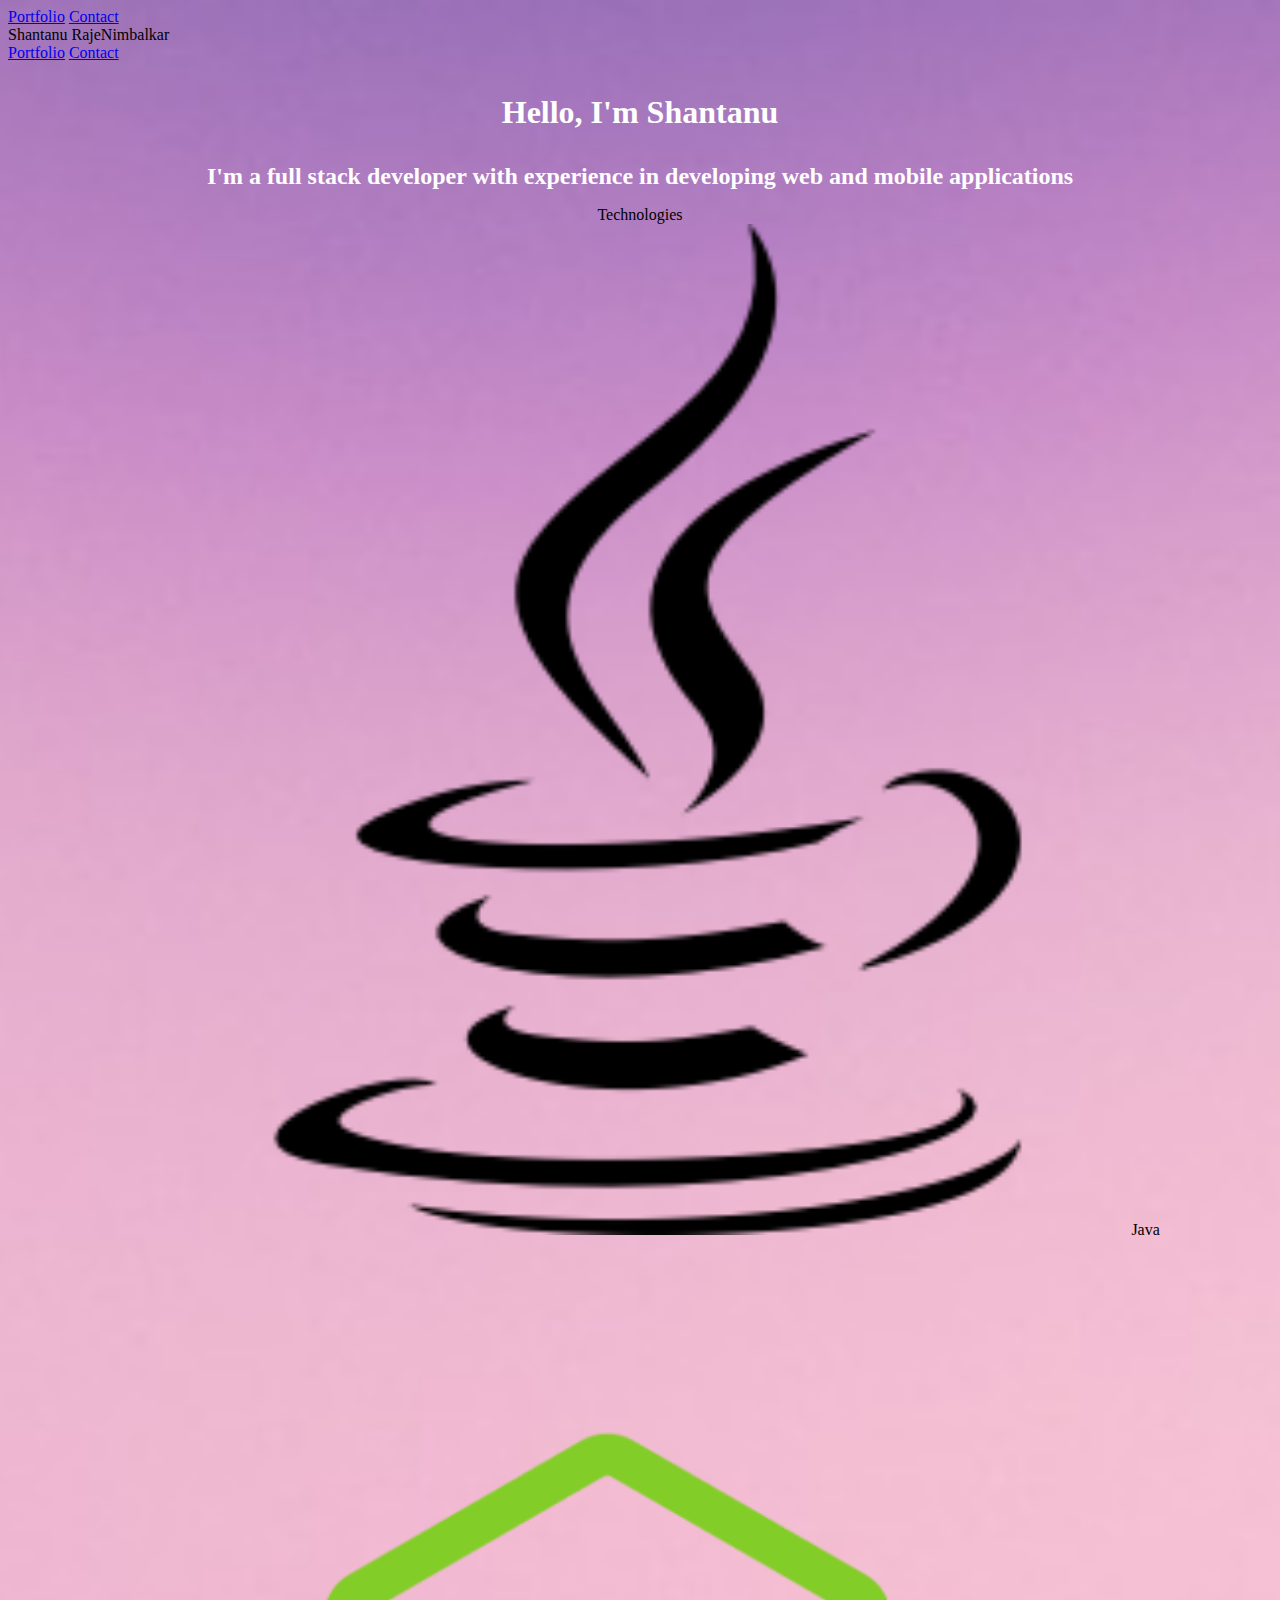
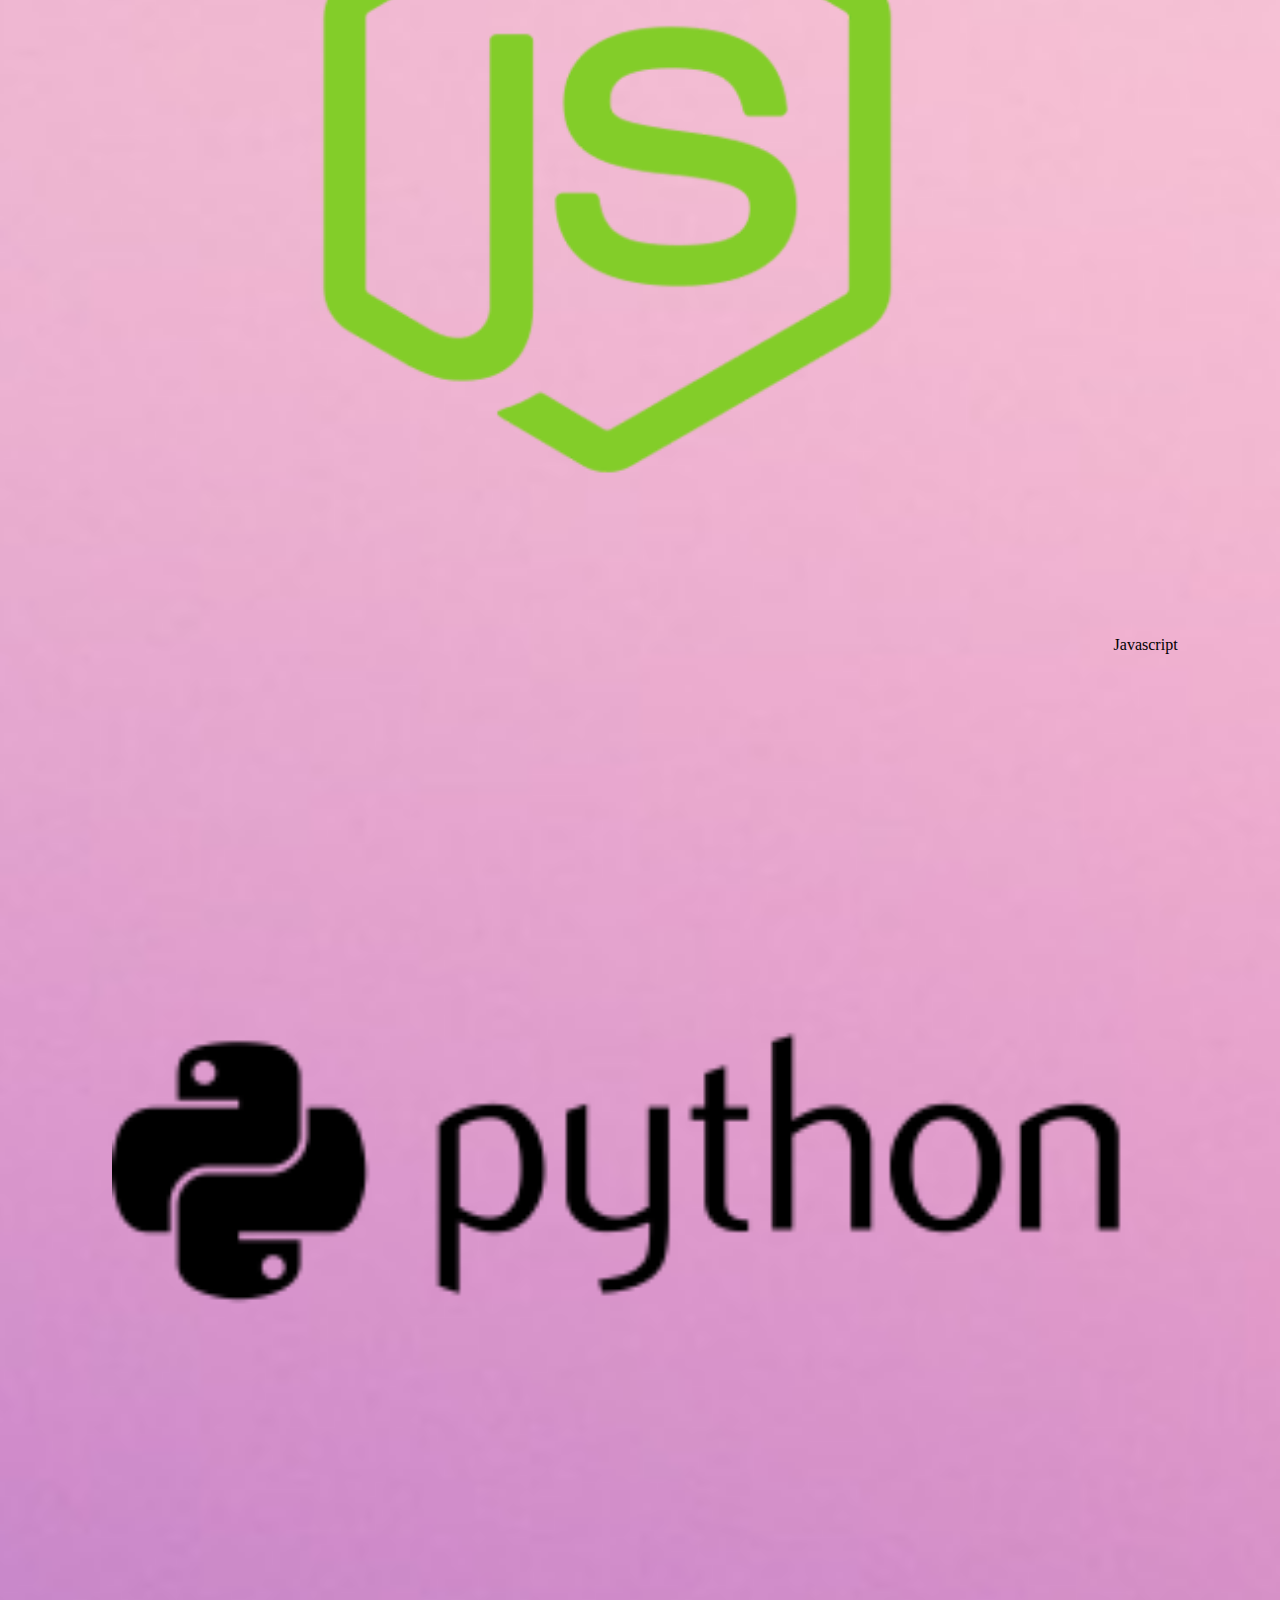
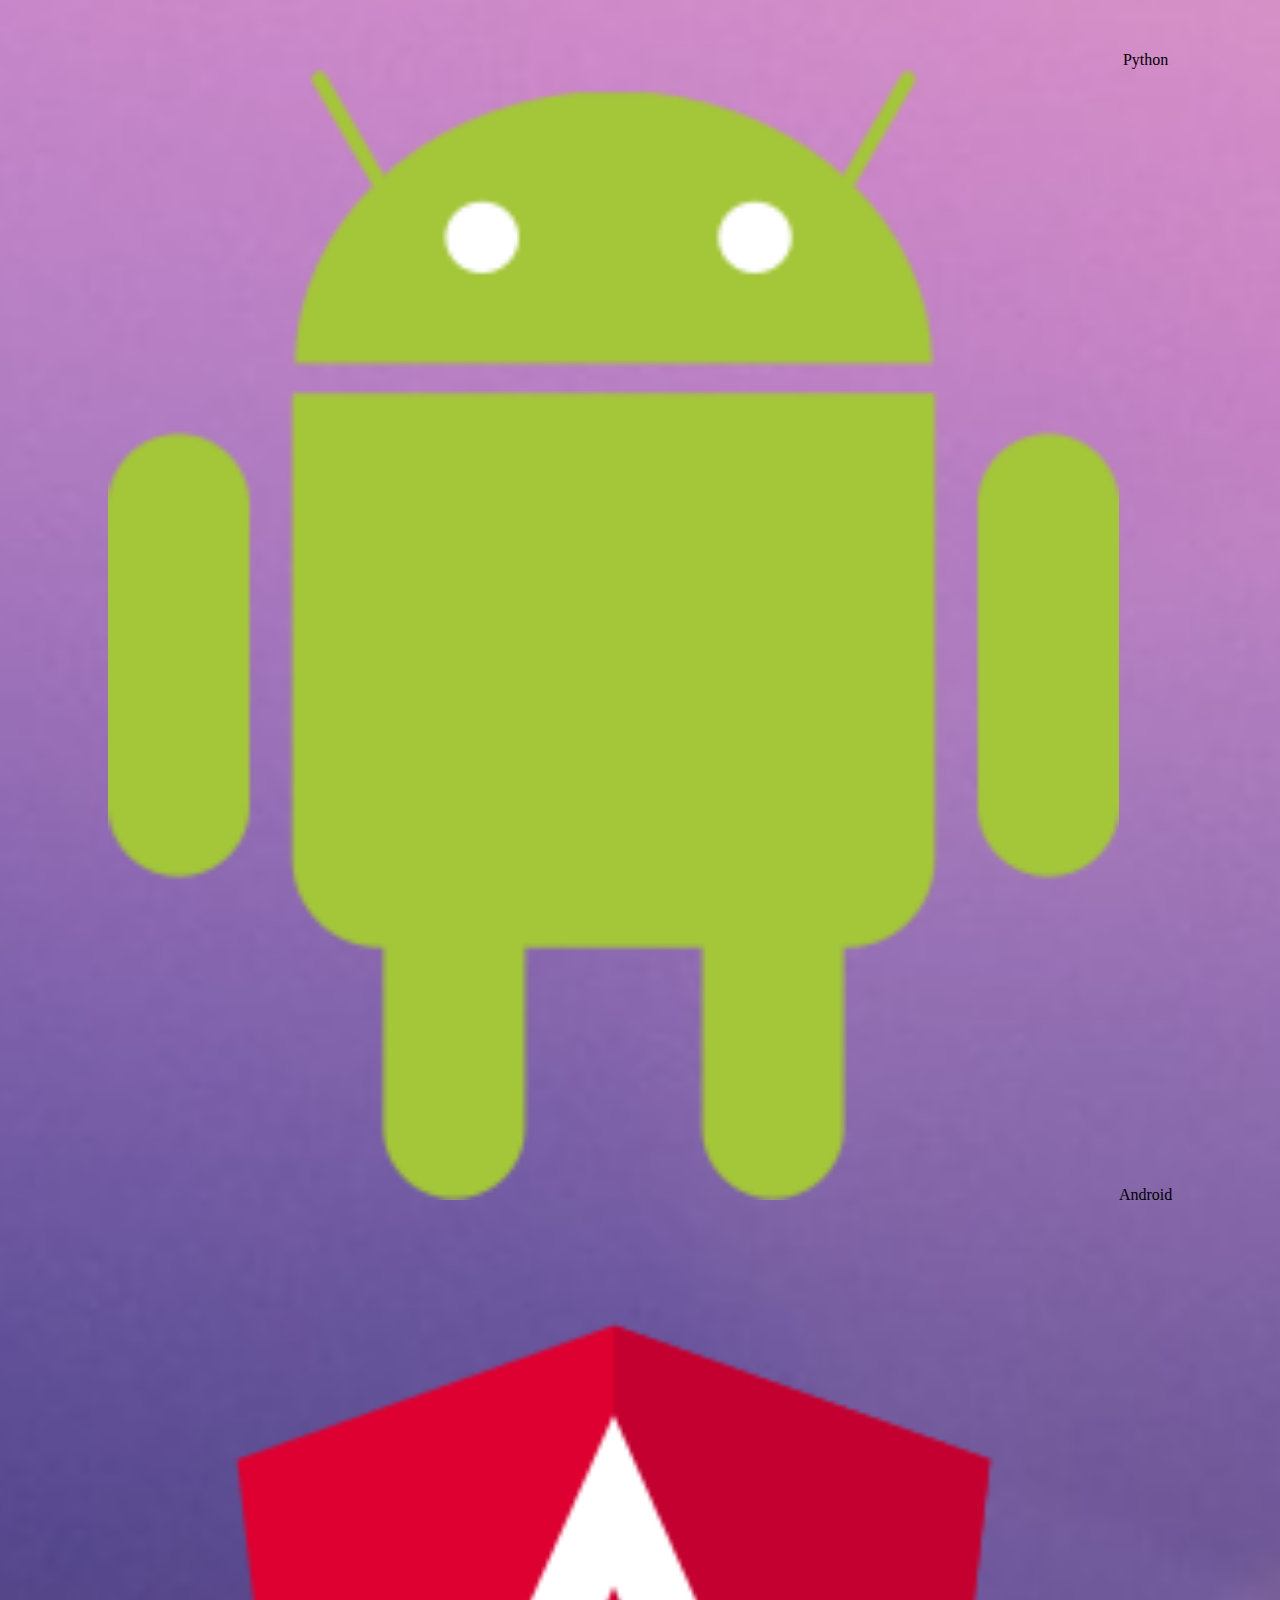
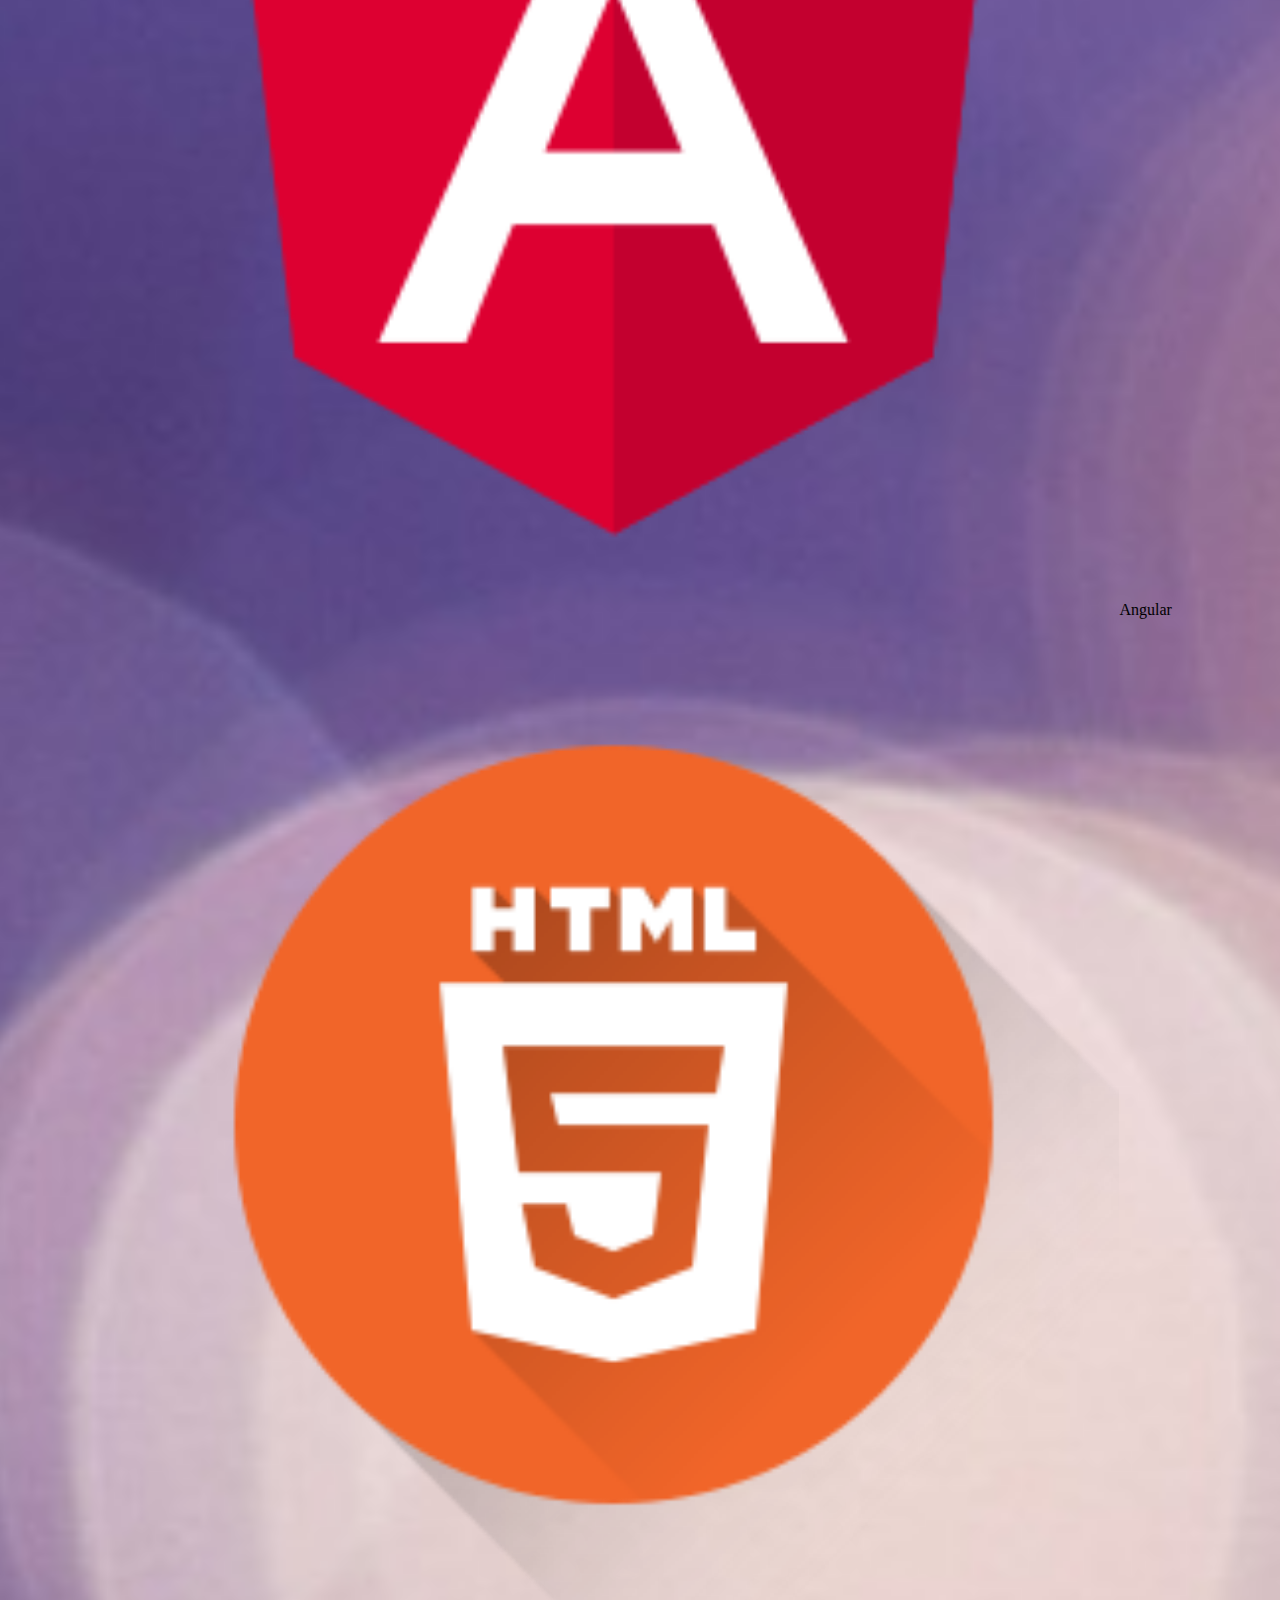
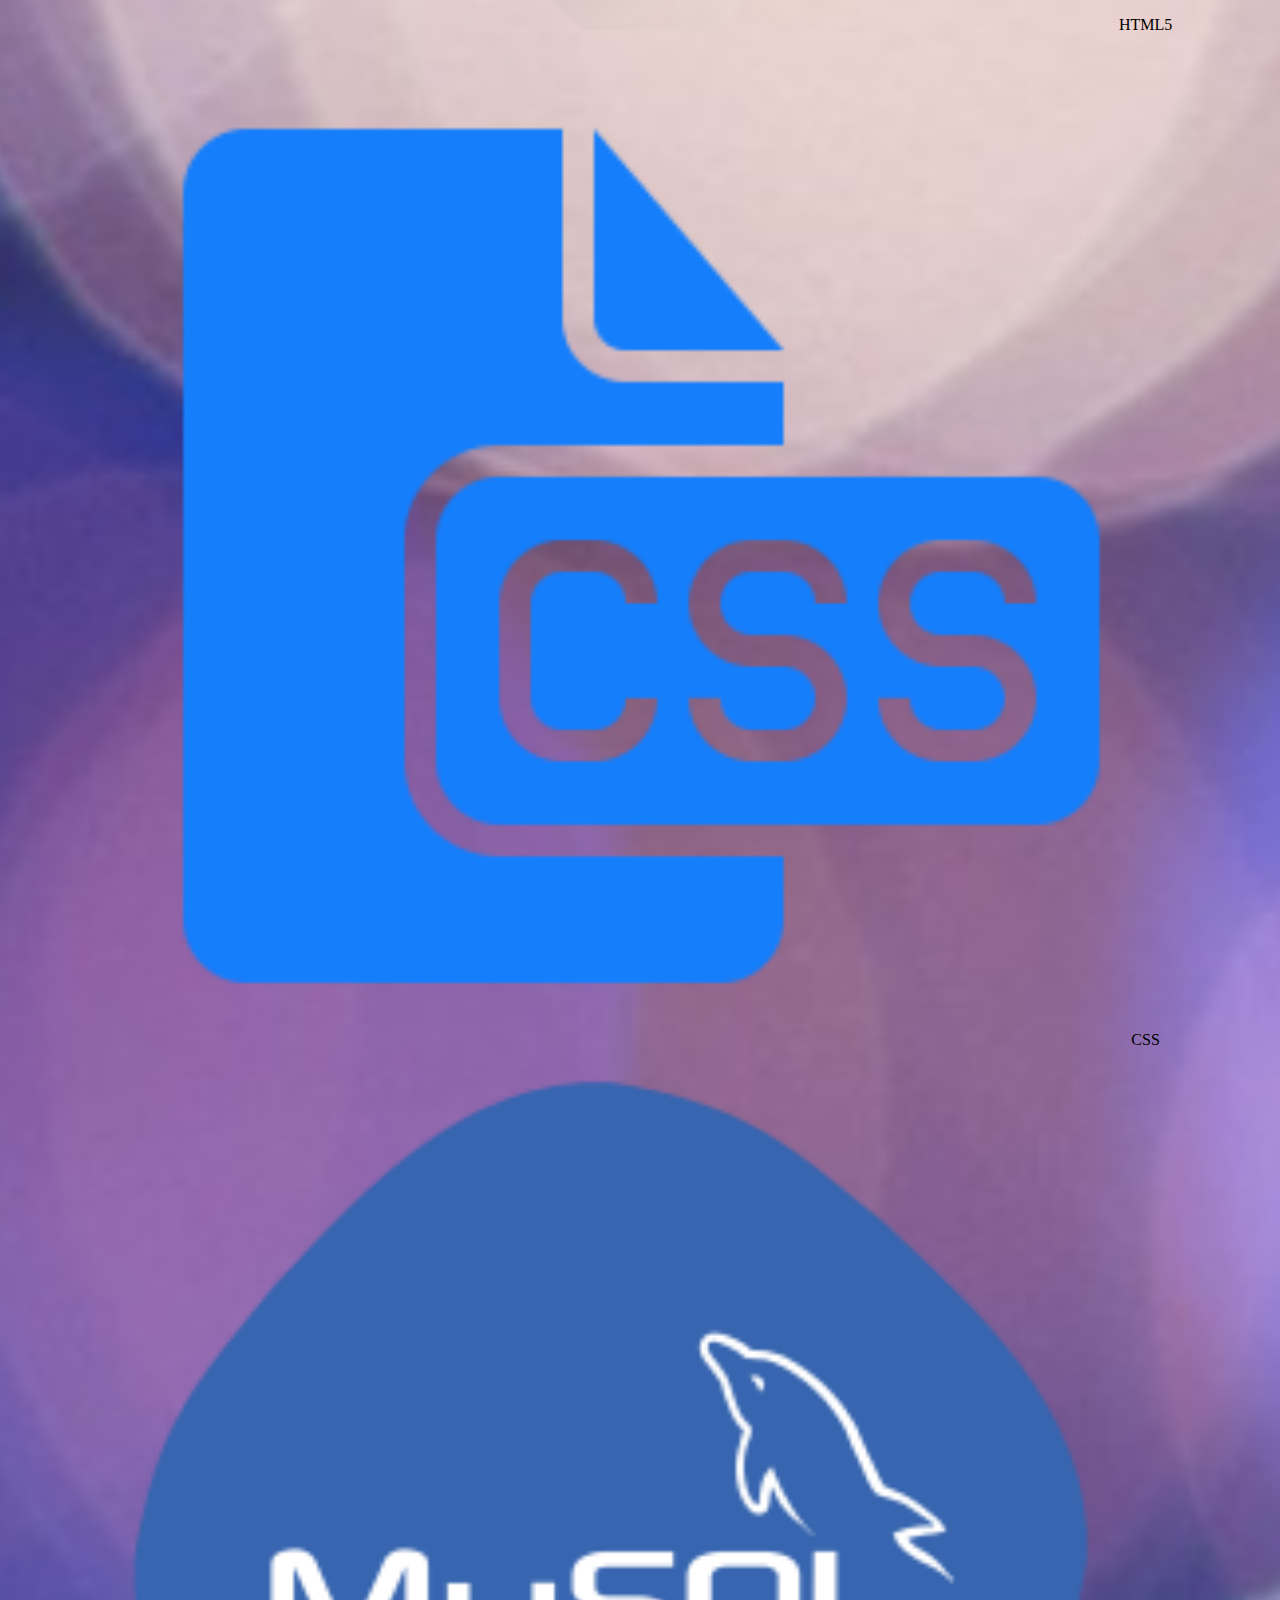
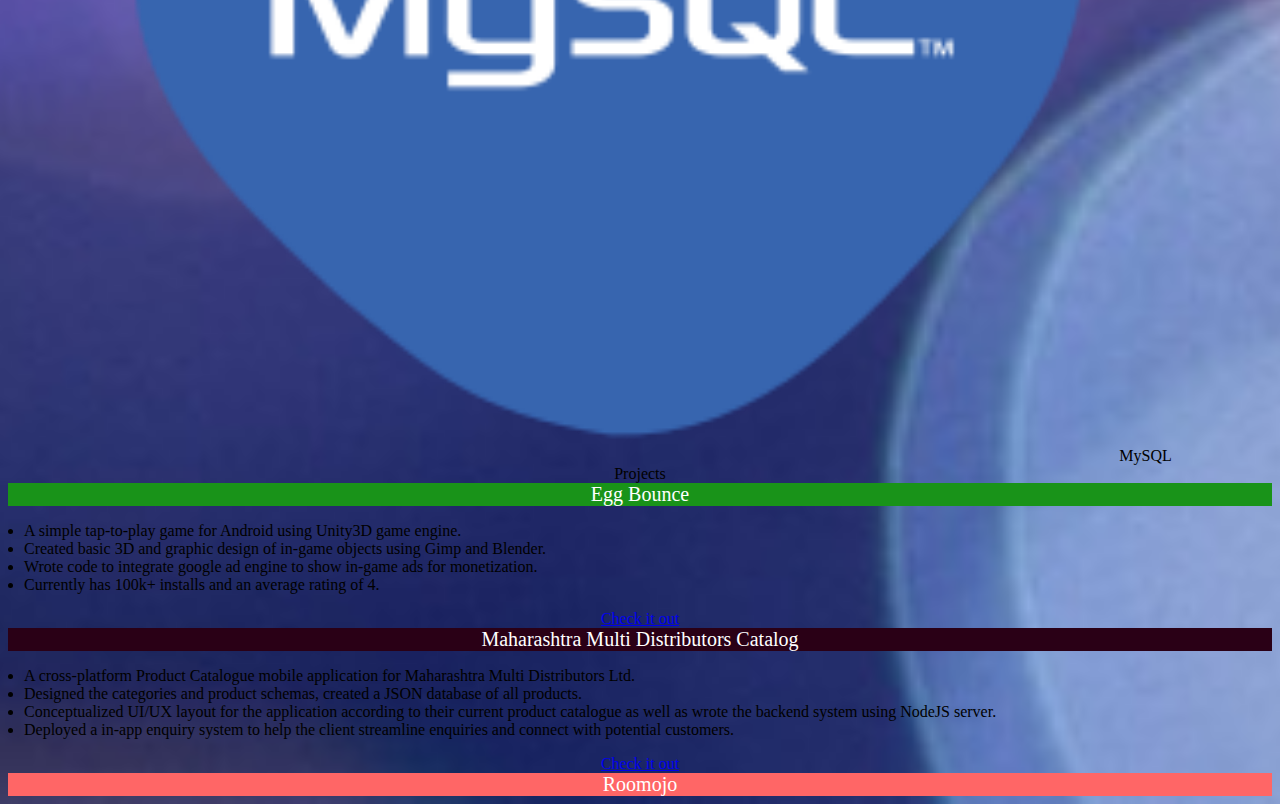
==== index.html @ 91d7d711 "some styling" ====
<!DOCTYPE html>
<html>
<link rel="stylesheet" href="https://fonts.googleapis.com/icon?family=Material+Icons">
<link rel="stylesheet" href="https://code.getmdl.io/1.3.0/material.indigo-pink.min.css">
<link rel="stylesheet" type="text/css" href="styles.css">
<script defer src="https://code.getmdl.io/1.3.0/material.min.js"></script>
<script src="main.js"></script>


<head>
    <title>Shantanu RajeNimbalkar</title>
</head>

<body>
    <div class="demo-layout-waterfall mdl-layout mdl-js-layout">
        <div class="mdl-layout mdl-js-layout mdl-layout--fixed-header">
            <header class="mdl-layout__header">
                <div class="mdl-layout__header-row">
                    <!-- Title -->
                    <!-- <span class="mdl-layout-title">Title</span> -->
                    <!-- Add spacer, to align navigation to the right -->
                    <div class="mdl-layout-spacer"></div>
                    <!-- Navigation. We hide it in small screens. -->
                    <nav class="mdl-navigation mdl-layout--large-screen-only">
                        <!-- <a class="mdl-navigation__link" href="#home">Home</a> -->
                        <a class="mdl-navigation__link" href="#portfolio">Portfolio</a>
                        <a class="mdl-navigation__link" href="#contact">Contact</a>
                    </nav>
                </div>
            </header>
            <div class="mdl-layout__drawer mdl-layout--small-screen-only">
                <span class="mdl-layout-title">Shantanu RajeNimbalkar</span>
                <nav class="mdl-navigation">
                    <!-- <a class="mdl-navigation__link" href="#home">Home</a> -->
                    <a class="mdl-navigation__link" href="#portfolio">Portfolio</a>
                    <a class="mdl-navigation__link" href="#contact">Contact</a>
                </nav>
            </div>


            <main class="mdl-layout__content" id="home">
                <div class="page-content">
                    <div id="home">
                        <h3>Hello, I'm Shantanu</h3>
                        <h1>I'm a full stack developer with experience in developing web and mobile applications</h1>
                    </div>

                    <div id="about">
                        <span class="mdl-layout-title">Technologies</span>
                        <div class="mdl-grid" id="language-images">
                            <div class="mdl-cell mdl-cell--1-col">
                                <img class="technologies" src="images/technology-icons/if_1416364765_java_coffee_x_cup_application_369797.png">Java</div>
                            <div class="mdl-cell mdl-cell--1-col">
                                <img class="technologies" src="images/technology-icons/if_nodejs-512_339733.png">Javascript</div>
                            <div class="mdl-cell mdl-cell--1-col">
                                <img class="technologies" src="images/technology-icons/if_Python_logo_282809.png">Python</div>


                        </div>

                        <div class="mdl-grid" id="technology-images">
                            <div class="mdl-cell mdl-cell--1-col">
                                <img class="technologies" src="images/technology-icons/if_android_1010034.png">Android</div>
                            <div class="mdl-cell mdl-cell--1-col">
                                <img class="technologies" src="images/technology-icons/if_angular_1145600.png">Angular</div>
                            <div class="mdl-cell mdl-cell--1-col">
                                <img class="technologies" src="images/technology-icons/if_html5_313112.png">HTML5</div>
                            <div class="mdl-cell mdl-cell--1-col">
                                <img class="technologies" src="images/technology-icons/if_icon-77-document-file-css_315874.png">CSS</div>
                            <div class="mdl-cell mdl-cell--1-col">
                                <img class="technologies" src="images/technology-icons/if_mysql_1322469.png">MySQL</div>
                        </div>
                    </div>


                </div>

                <div id="portfolio">
                    <span class="mdl-layout-title">Projects</span>
                    <div class="mdl-grid" id="project-cards">
                        <div class="mdl-cell mdl-card mdl-shadow--4dp mdl-cell--4-col">
                            <div class="mdl-card__title" id="eggbounce-card-title">
                                 Egg Bounce   
                            </div>
          
                            <!-- <div class="mdl-card__media">
                                <img src="images/projects/eggbounce-card-image.PNG" class="project-card-images">
                            </div> -->
          
                            <div class="mdl-card__supporting-text" id="project-supporting-text">
                                <ul>
                                    <li>A simple tap-to-play game for Android using Unity3D game engine.</li>
                                    <li>Created basic 3D and graphic design of in-game objects using Gimp and Blender.</li>
                                    <li>Wrote code to integrate google ad engine to show in-game ads for monetization.</li>
                                    <li>Currently has 100k+ installs and an average rating of 4.</li>
                                </ul>
                            </div>
          
                            <!-- Action Elements using class "mdl-card__actions"-->
                            <div class="mdl-card__actions mdl-card--border">
                                <!-- Border added using class "mdl-card--border"-->
          
                                <a class="mdl-button mdl-button--colored mdl-js-button mdl-js-ripple-effect" href="https://play.google.com/store/apps/details?id=com.DesignNXT.EggBounce"
                                    target="_blank">
                                    <!-- Button with ripple Effect-->
                                    Check it out
                                </a>
          
                            </div>
                        </div>
                        <div class="mdl-cell mdl-card mdl-shadow--4dp  mdl-cell--4-col">
                            <div class="mdl-card__title" id="mmdl-card-title">
                                Maharashtra Multi Distributors Catalog
                            </div>
          
                            <!-- <div class="mdl-card__media">
                                <img src="images/projects/mmdl-card-image.PNG" class="project-card-images">
                            </div> -->
          
                            <div class="mdl-card__supporting-text" id="project-supporting-text">
                                <ul>
                                    <li>A cross-platform Product Catalogue mobile application for Maharashtra Multi Distributors
                                        Ltd.</li>
                                    <li>Designed the categories and product schemas, created a JSON database of all products.</li>
                                    <li>Conceptualized UI/UX layout for the application according to their current product catalogue
                                        as well as wrote the backend system using NodeJS server.</li>
                                    <li>Deployed a in-app enquiry system to help the client streamline enquiries and connect
                                        with potential customers.</li>
                                </ul>
                            </div>
          
                            <!-- Action Elements using class "mdl-card__actions"-->
                            <div class="mdl-card__actions mdl-card--border">
                                <!-- Border added using class "mdl-card--border"-->
          
                                <a class="mdl-button mdl-button--colored mdl-js-button mdl-js-ripple-effect" href="https://play.google.com/store/apps/details?id=com.DesignNXT.mmdlcat"
                                    target="_blank">
                                    <!-- Button with ripple Effect-->
                                    Check it out
                                </a>
          
                            </div>
                        </div>
                        <div class="mdl-cell mdl-card mdl-cell--4-col">
                            <div class="mdl-card__title" id="roomojo-card-title">
                                Roomojo
                            </div>
          
                            <div class="mdl-card__media">
          
                            </div>
          
                            <div class="mdl-card__supporting-text">
          
                            </div>
          
                            <div class="mdl-card__actions">
          
                            </div>
                        </div>
                    </div>
                </div>

            </main>

        </div>

</body>

</html>
---- styles.css ----
.demo-layout-waterfall .mdl-layout__header-row .mdl-navigation__link:last-of-type  {
  padding-right: 0;
}

#home, #about, #portfolio{
  text-align: center;
  /* padding: 2em; */
}

.technologies{
  width: 80%;
  height: 80%;
}
#technology-images, #language-images{
  justify-content: center;
}
.project-card-images{
  width: 100%;
  height: 100%;
}
#project-supporting-text{
  text-align: justify;
}
ul{
  padding-left: 1em;
}
body {
  background-image: url("images/blur-3224650_1920.jpg");
  height: 100%;
  background-position: center;
  background-repeat: no-repeat;
  background-size: cover;
}
h1, h3{
  color: white;
  font-size: 2em;
}
h1{
  color: white;
  font-size: 1.5em;
}
.mdl-card__title{
  /* background-color: #3f51b5; */
  font-size: 20px;
  color: white;
}
#eggbounce-card-title{
  background-color: rgb(25, 147, 25);
}
#mmdl-card-title{
  background-color: rgb(42, 0, 22);
}
#roomojo-card-title{
  background-color: #f66;
}
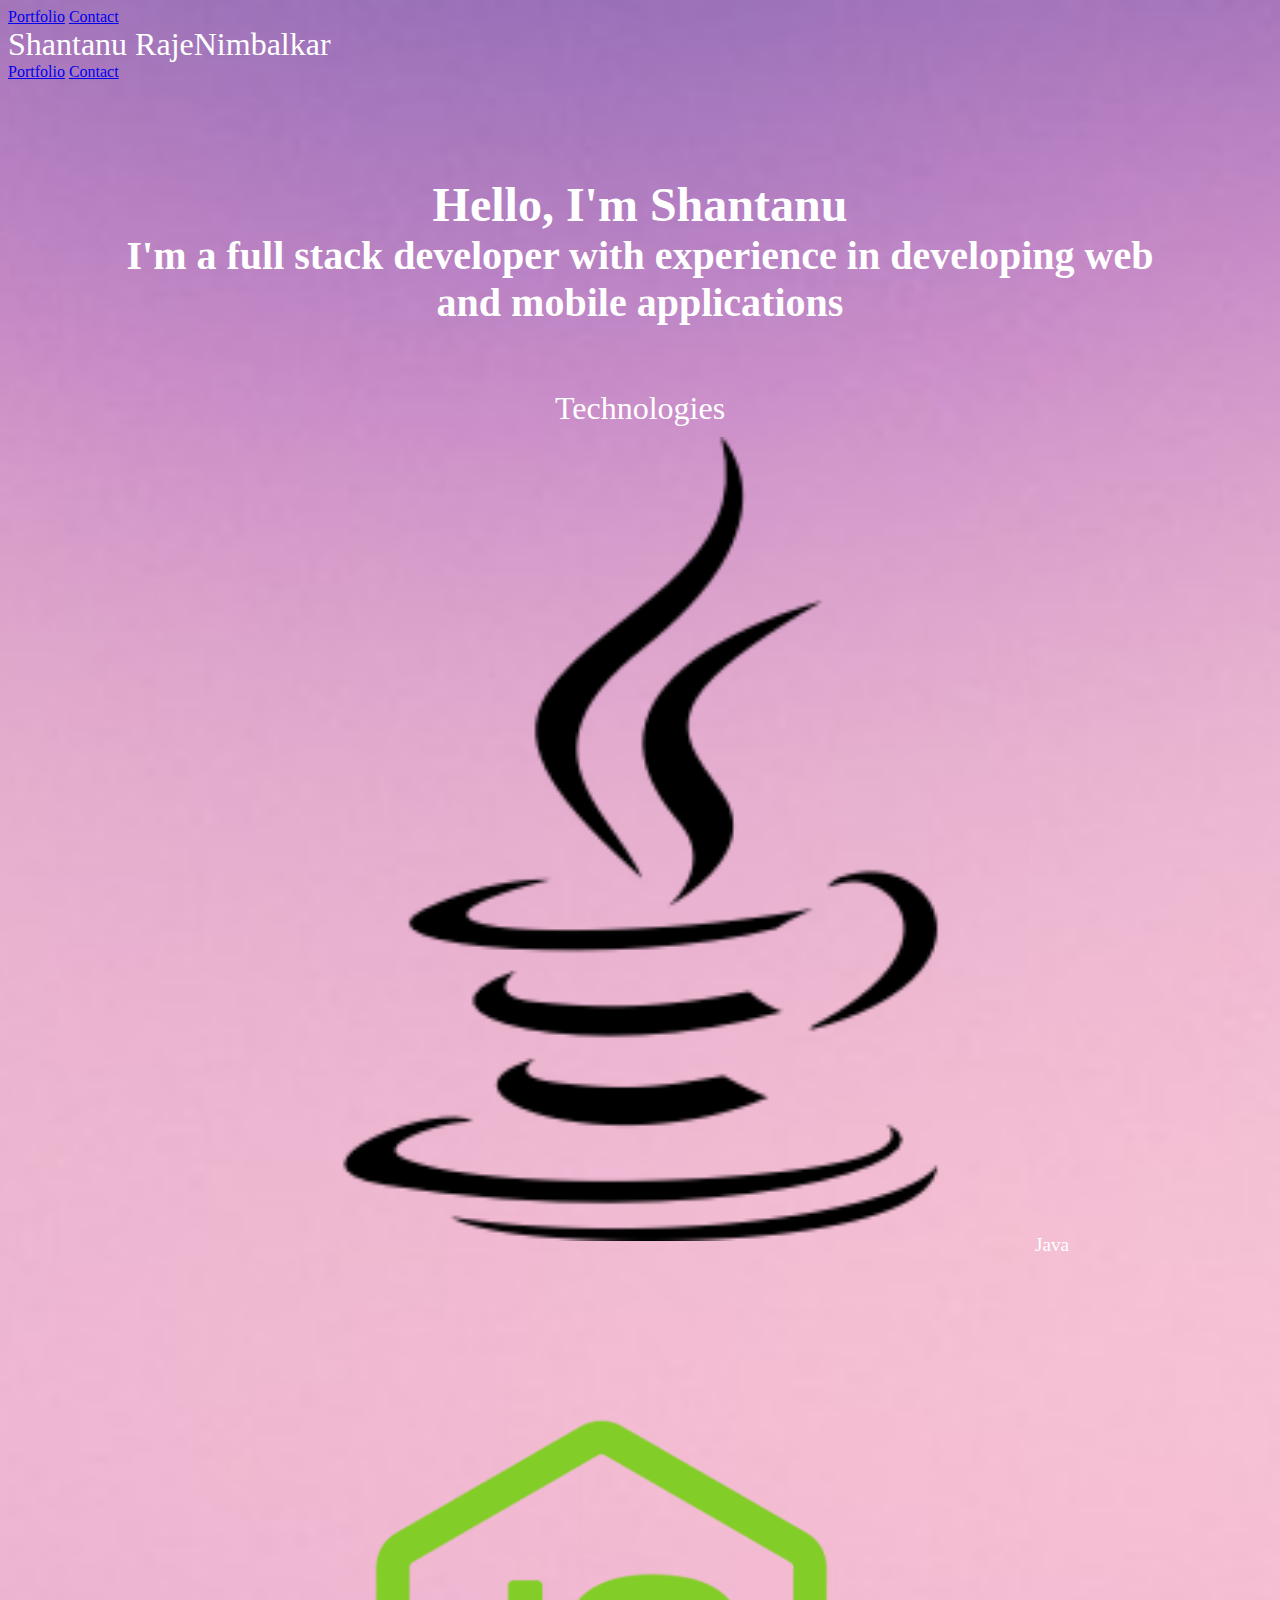
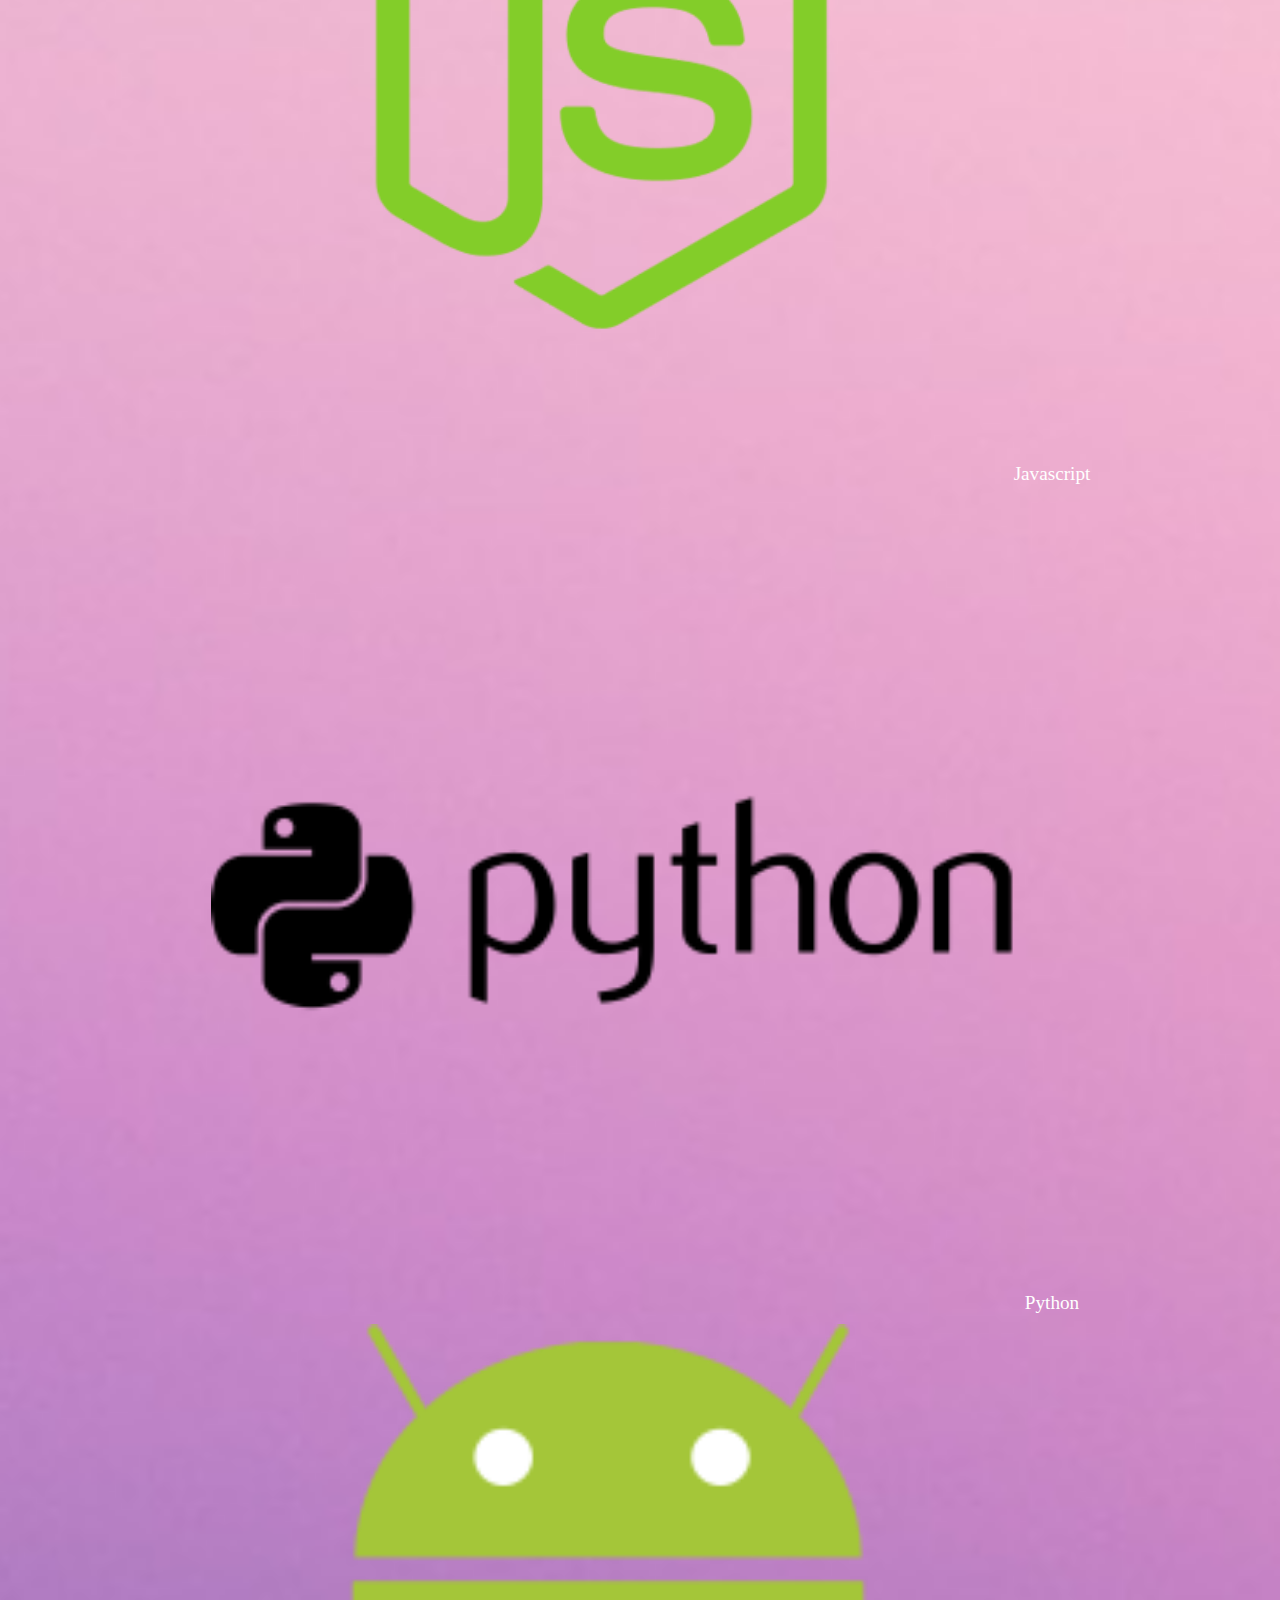
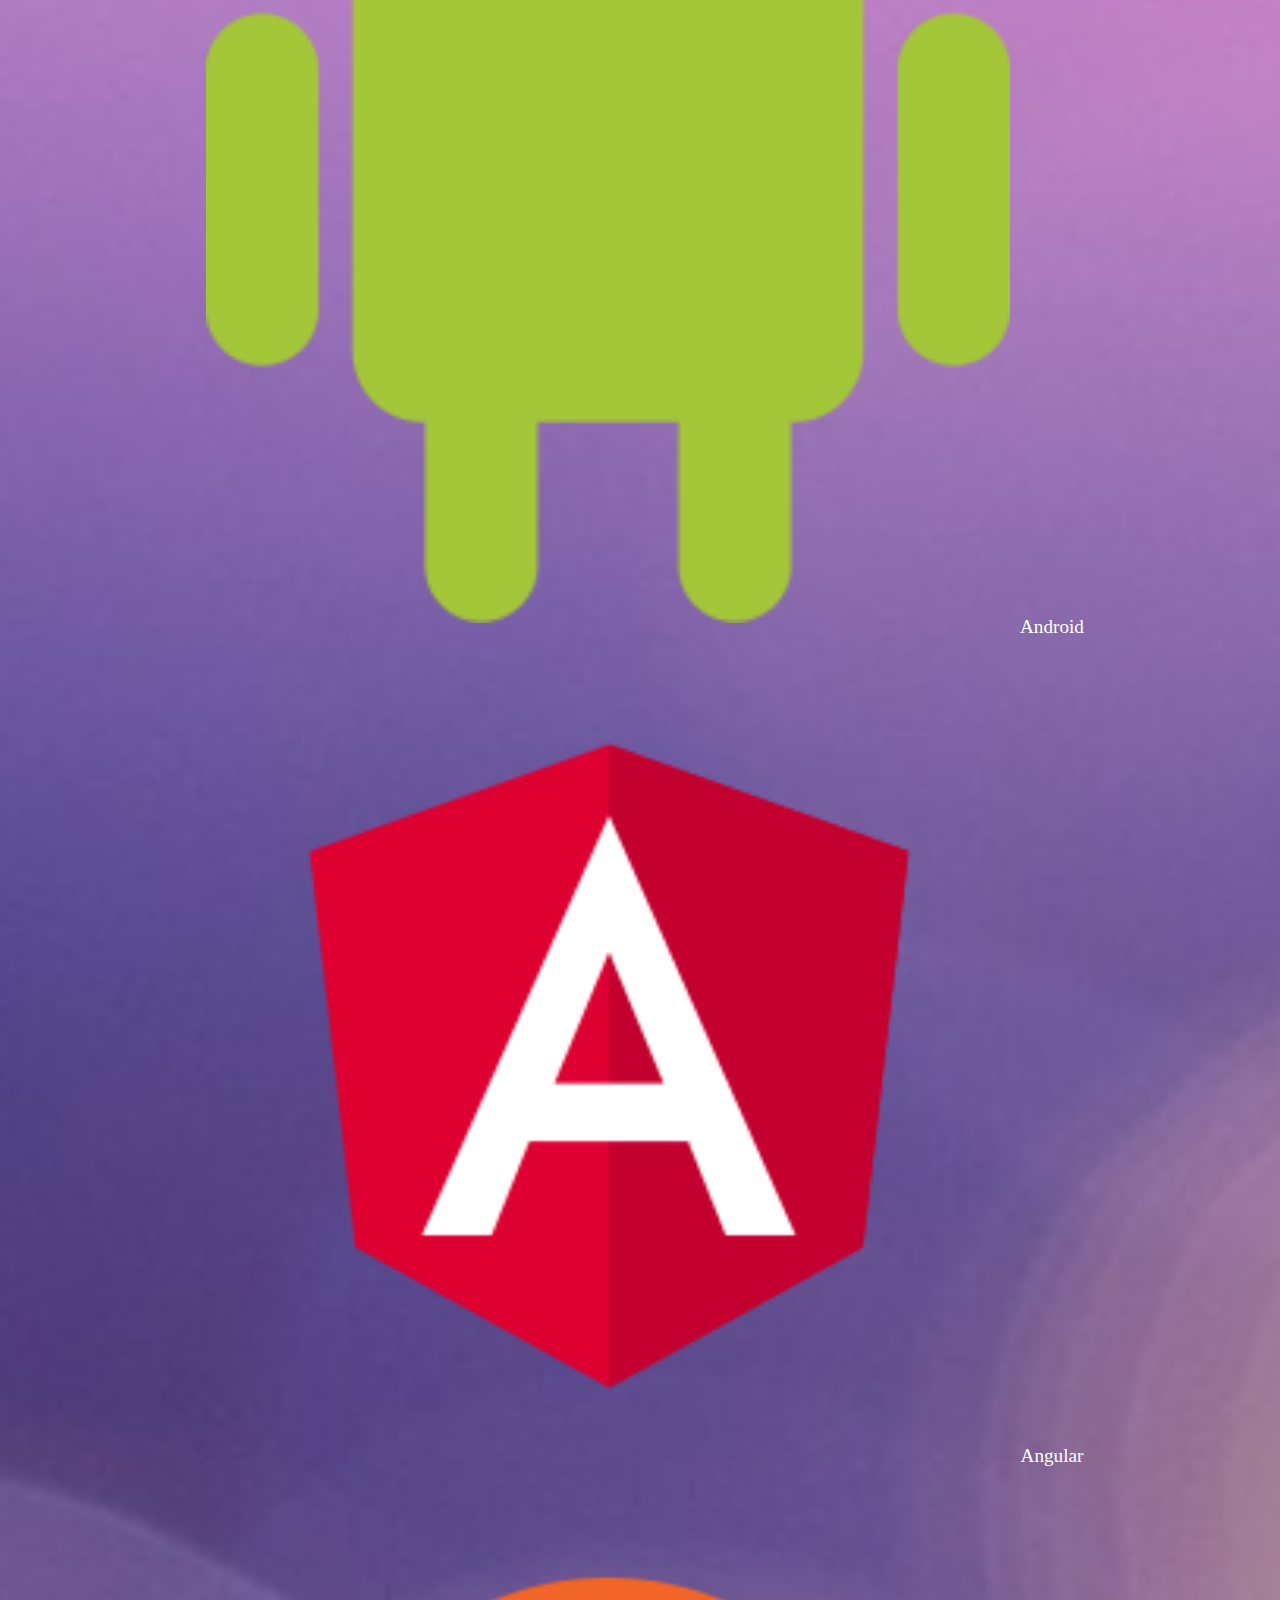
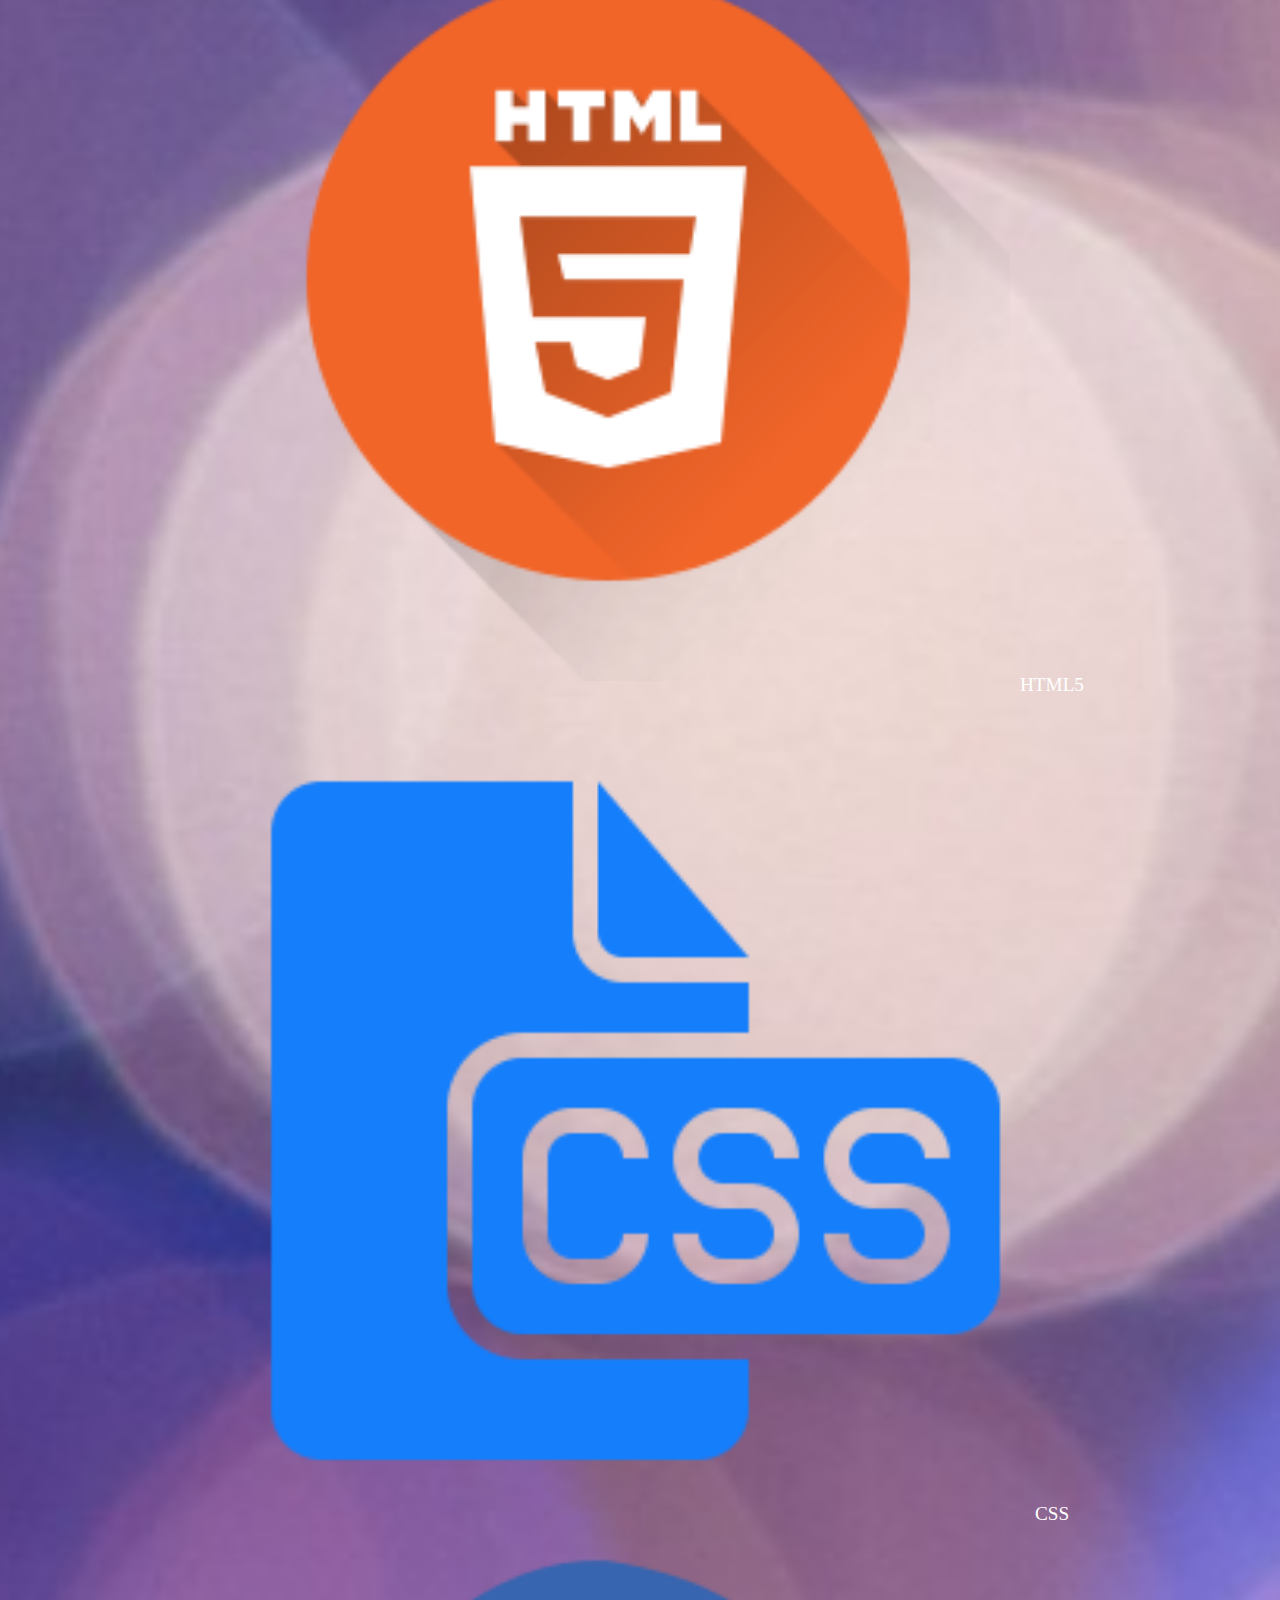
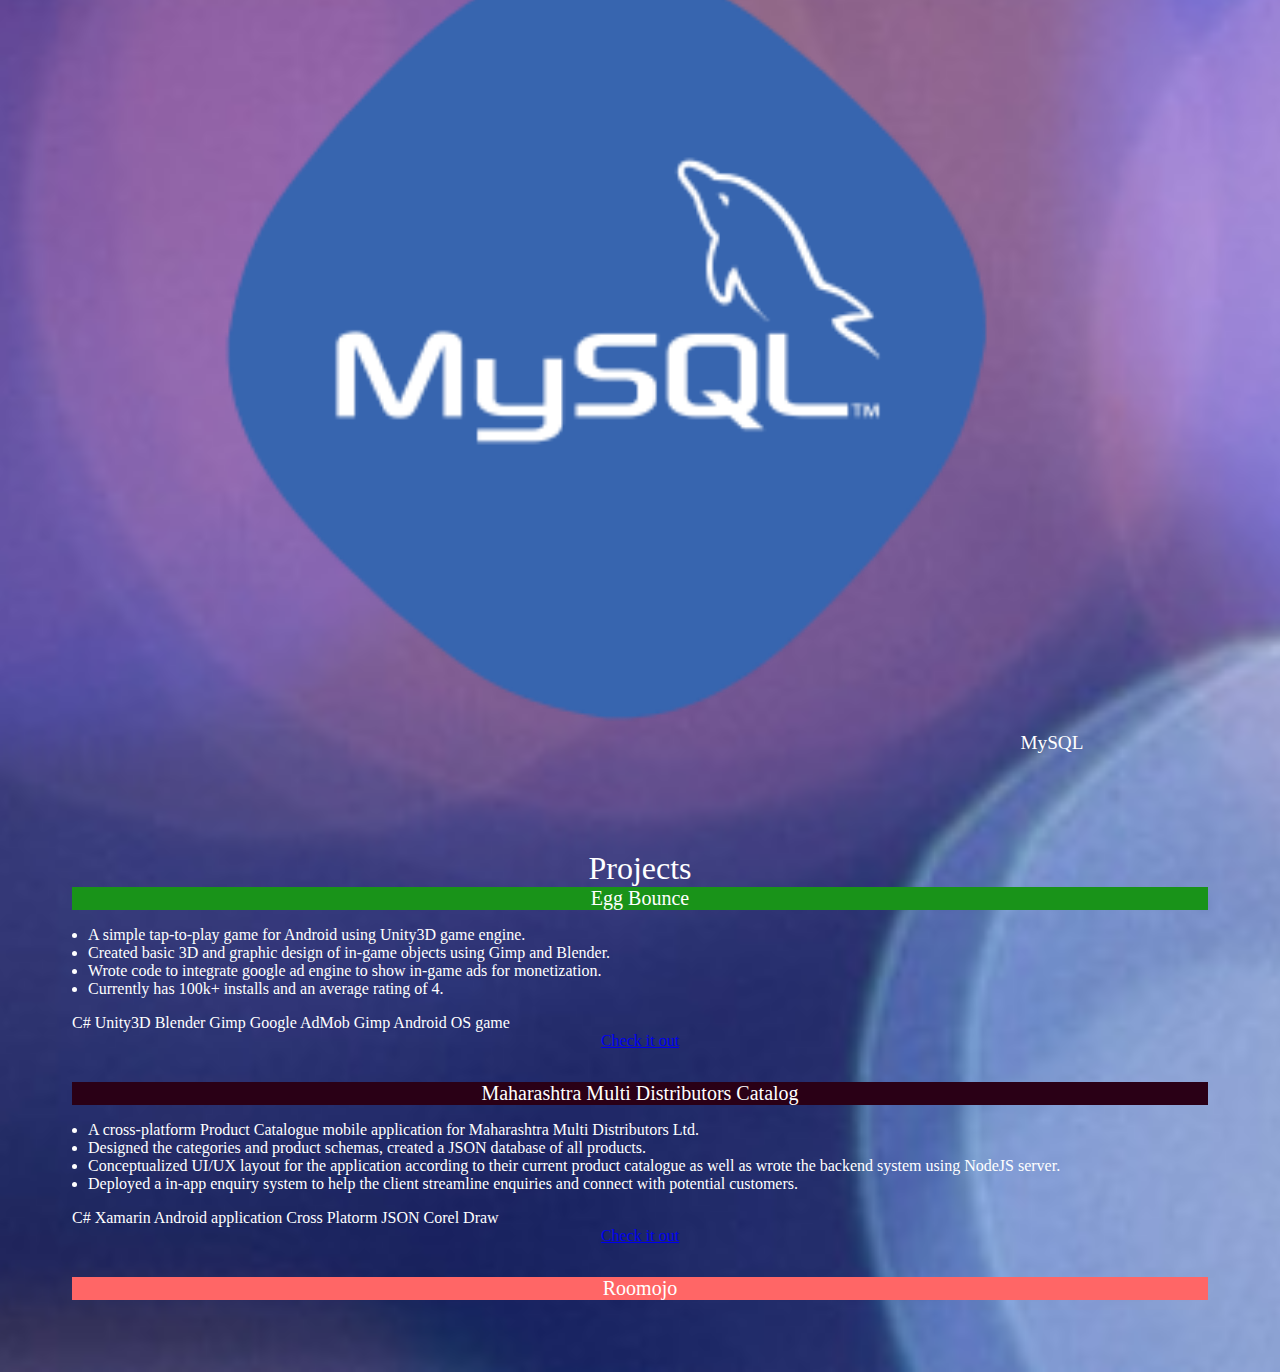
==== commit ecae7efd: "few ui changes, set viewport" ====
--- a/index.html
+++ b/index.html
@@ -9,6 +9,8 @@
 
 <head>
     <title>Shantanu RajeNimbalkar</title>
+    <meta name="viewport" content="width=device-width, initial-scale=1" />
+
 </head>
 
 <body>
@@ -39,128 +41,171 @@
 
 
             <main class="mdl-layout__content" id="home">
-                <div class="page-content">
-                    <div id="home">
-                        <h3>Hello, I'm Shantanu</h3>
-                        <h1>I'm a full stack developer with experience in developing web and mobile applications</h1>
+                <div id="home">
+                    <div class="page-content">
+                        <div id="home">
+                            <h3>Hello, I'm Shantanu</h3>
+                            <h1>I'm a full stack developer with experience in developing web and mobile applications</h1>
+                        </div>
+
                     </div>
-
                     <div id="about">
                         <span class="mdl-layout-title">Technologies</span>
                         <div class="mdl-grid" id="language-images">
-                            <div class="mdl-cell mdl-cell--1-col">
+                            <div class="tech-text mdl-cell mdl-cell--1-col">
                                 <img class="technologies" src="images/technology-icons/if_1416364765_java_coffee_x_cup_application_369797.png">Java</div>
-                            <div class="mdl-cell mdl-cell--1-col">
+                            <div class="tech-text mdl-cell mdl-cell--1-col">
                                 <img class="technologies" src="images/technology-icons/if_nodejs-512_339733.png">Javascript</div>
-                            <div class="mdl-cell mdl-cell--1-col">
+                            <div class="tech-text mdl-cell mdl-cell--1-col">
                                 <img class="technologies" src="images/technology-icons/if_Python_logo_282809.png">Python</div>
 
 
                         </div>
 
                         <div class="mdl-grid" id="technology-images">
-                            <div class="mdl-cell mdl-cell--1-col">
+                            <div class="tech-text mdl-cell mdl-cell--1-col">
                                 <img class="technologies" src="images/technology-icons/if_android_1010034.png">Android</div>
-                            <div class="mdl-cell mdl-cell--1-col">
+                            <div class="tech-text mdl-cell mdl-cell--1-col">
                                 <img class="technologies" src="images/technology-icons/if_angular_1145600.png">Angular</div>
-                            <div class="mdl-cell mdl-cell--1-col">
+                            <div class="tech-text mdl-cell mdl-cell--1-col">
                                 <img class="technologies" src="images/technology-icons/if_html5_313112.png">HTML5</div>
-                            <div class="mdl-cell mdl-cell--1-col">
+                            <div class="tech-text mdl-cell mdl-cell--1-col">
                                 <img class="technologies" src="images/technology-icons/if_icon-77-document-file-css_315874.png">CSS</div>
-                            <div class="mdl-cell mdl-cell--1-col">
+                            <div class="tech-text mdl-cell mdl-cell--1-col">
                                 <img class="technologies" src="images/technology-icons/if_mysql_1322469.png">MySQL</div>
-                        </div>
-                    </div>
-
-
-                </div>
-
-                <div id="portfolio">
-                    <span class="mdl-layout-title">Projects</span>
-                    <div class="mdl-grid" id="project-cards">
-                        <div class="mdl-cell mdl-card mdl-shadow--4dp mdl-cell--4-col">
-                            <div class="mdl-card__title" id="eggbounce-card-title">
-                                 Egg Bounce   
-                            </div>
-          
-                            <!-- <div class="mdl-card__media">
-                                <img src="images/projects/eggbounce-card-image.PNG" class="project-card-images">
-                            </div> -->
-          
-                            <div class="mdl-card__supporting-text" id="project-supporting-text">
-                                <ul>
-                                    <li>A simple tap-to-play game for Android using Unity3D game engine.</li>
-                                    <li>Created basic 3D and graphic design of in-game objects using Gimp and Blender.</li>
-                                    <li>Wrote code to integrate google ad engine to show in-game ads for monetization.</li>
-                                    <li>Currently has 100k+ installs and an average rating of 4.</li>
-                                </ul>
-                            </div>
-          
-                            <!-- Action Elements using class "mdl-card__actions"-->
-                            <div class="mdl-card__actions mdl-card--border">
-                                <!-- Border added using class "mdl-card--border"-->
-          
-                                <a class="mdl-button mdl-button--colored mdl-js-button mdl-js-ripple-effect" href="https://play.google.com/store/apps/details?id=com.DesignNXT.EggBounce"
-                                    target="_blank">
-                                    <!-- Button with ripple Effect-->
-                                    Check it out
-                                </a>
-          
-                            </div>
-                        </div>
-                        <div class="mdl-cell mdl-card mdl-shadow--4dp  mdl-cell--4-col">
-                            <div class="mdl-card__title" id="mmdl-card-title">
-                                Maharashtra Multi Distributors Catalog
-                            </div>
-          
-                            <!-- <div class="mdl-card__media">
-                                <img src="images/projects/mmdl-card-image.PNG" class="project-card-images">
-                            </div> -->
-          
-                            <div class="mdl-card__supporting-text" id="project-supporting-text">
-                                <ul>
-                                    <li>A cross-platform Product Catalogue mobile application for Maharashtra Multi Distributors
-                                        Ltd.</li>
-                                    <li>Designed the categories and product schemas, created a JSON database of all products.</li>
-                                    <li>Conceptualized UI/UX layout for the application according to their current product catalogue
-                                        as well as wrote the backend system using NodeJS server.</li>
-                                    <li>Deployed a in-app enquiry system to help the client streamline enquiries and connect
-                                        with potential customers.</li>
-                                </ul>
-                            </div>
-          
-                            <!-- Action Elements using class "mdl-card__actions"-->
-                            <div class="mdl-card__actions mdl-card--border">
-                                <!-- Border added using class "mdl-card--border"-->
-          
-                                <a class="mdl-button mdl-button--colored mdl-js-button mdl-js-ripple-effect" href="https://play.google.com/store/apps/details?id=com.DesignNXT.mmdlcat"
-                                    target="_blank">
-                                    <!-- Button with ripple Effect-->
-                                    Check it out
-                                </a>
-          
-                            </div>
-                        </div>
-                        <div class="mdl-cell mdl-card mdl-cell--4-col">
-                            <div class="mdl-card__title" id="roomojo-card-title">
-                                Roomojo
-                            </div>
-          
-                            <div class="mdl-card__media">
-          
-                            </div>
-          
-                            <div class="mdl-card__supporting-text">
-          
-                            </div>
-          
-                            <div class="mdl-card__actions">
-          
-                            </div>
                         </div>
                     </div>
                 </div>
 
+                <div id="portfolio">
+                        <span class="mdl-layout-title">Projects</span>
+                        <div class="mdl-grid" id="project-cards">
+                            <div class="mdl-cell mdl-card mdl-shadow--4dp mdl-cell--4-col">
+                                <div class="mdl-card__title" id="eggbounce-card-title">
+                                     Egg Bounce   
+                                </div>
+                    
+                                <!-- <div class="mdl-card__media">
+                                    <img src="images/projects/eggbounce-card-image.PNG" class="project-card-images">
+                                </div> -->
+                    
+                                <div class="mdl-card__supporting-text" id="project-supporting-text">
+                                    <ul>
+                                        <li>A simple tap-to-play game for Android using Unity3D game engine.</li>
+                                        <li>Created basic 3D and graphic design of in-game objects using Gimp and Blender.</li>
+                                        <li>Wrote code to integrate google ad engine to show in-game ads for monetization.</li>
+                                        <li>Currently has 100k+ installs and an average rating of 4.</li>
+                                    </ul>
+                                    <span class="mdl-chip">
+                                            <span class="mdl-chip__text">C#</span>
+                                    </span>
+                                    <span class="mdl-chip">
+                                        <span class="mdl-chip__text">Unity3D</span>
+                                    </span>
+                                    <span class="mdl-chip">
+                                        <span class="mdl-chip__text">Blender</span>
+                                    </span>
+                                    <span class="mdl-chip">
+                                        <span class="mdl-chip__text">Gimp</span>
+                                    </span>
+                                    <span class="mdl-chip">
+                                        <span class="mdl-chip__text">Google AdMob</span>
+                                    </span>
+                                    <span class="mdl-chip">
+                                        <span class="mdl-chip__text">Gimp</span>
+                                    </span>
+                                    <span class="mdl-chip">
+                                        <span class="mdl-chip__text">Android OS game</span>
+                                    </span>
+                                    <div class="mdl-layout-spacer"></div>
+                                    <div class="mdl-layout-spacer"></div>                                                                                
+                                </div>
+                    
+                                <!-- Action Elements using class "mdl-card__actions"-->
+                                <div class="mdl-card__actions mdl-card--border checkout-button">
+                                    <!-- Border added using class "mdl-card--border"-->
+                    
+                                    <a class="mdl-button mdl-button--colored mdl-js-button mdl-js-ripple-effect" href="https://play.google.com/store/apps/details?id=com.DesignNXT.EggBounce"
+                                        target="_blank">
+                                        <!-- Button with ripple Effect-->
+                                        Check it out
+                                    </a>
+                    
+                                </div>
+                            </div>
+                            <div class="mdl-cell mdl-card mdl-shadow--4dp  mdl-cell--4-col">
+                                <div class="mdl-card__title" id="mmdl-card-title">
+                                    Maharashtra Multi Distributors Catalog
+                                </div>
+                    
+                                <!-- <div class="mdl-card__media">
+                                    <img src="images/projects/mmdl-card-image.PNG" class="project-card-images">
+                                </div> -->
+                    
+                                <div class="mdl-card__supporting-text" id="project-supporting-text">
+                                    <ul>
+                                        <li>A cross-platform Product Catalogue mobile application for Maharashtra Multi Distributors
+                                            Ltd.</li>
+                                        <li>Designed the categories and product schemas, created a JSON database of all products.</li>
+                                        <li>Conceptualized UI/UX layout for the application according to their current product catalogue
+                                            as well as wrote the backend system using NodeJS server.</li>
+                                        <li>Deployed a in-app enquiry system to help the client streamline enquiries and connect
+                                            with potential customers.</li>
+                                    </ul>
+                                    <span class="mdl-chip">
+                                            <span class="mdl-chip__text">C#</span>
+                                        </span>
+                                        <span class="mdl-chip">
+                                            <span class="mdl-chip__text">Xamarin</span>
+                                        </span>
+                                        <span class="mdl-chip">
+                                            <span class="mdl-chip__text">Android application</span>
+                                        </span>
+                                        <span class="mdl-chip">
+                                            <span class="mdl-chip__text">Cross Platorm</span>
+                                        </span>
+                                        <span class="mdl-chip">
+                                            <span class="mdl-chip__text">JSON</span>
+                                        </span>
+                                        <span class="mdl-chip">
+                                            <span class="mdl-chip__text">Corel Draw</span>
+                                        </span>
+                                    </div>
+                    
+                                <!-- Action Elements using class "mdl-card__actions"-->
+                                <div class="mdl-card__actions mdl-card--border checkout-button">
+                                    <!-- Border added using class "mdl-card--border"-->
+                    
+                                    <a class="mdl-button mdl-button--colored mdl-js-button mdl-js-ripple-effect" href="https://play.google.com/store/apps/details?id=com.DesignNXT.mmdlcat"
+                                        target="_blank">
+                                        <!-- Button with ripple Effect-->
+                                        Check it out
+                                    </a>
+                    
+                                </div>
+                            </div>
+                            <div class="mdl-cell mdl-card mdl-cell--4-col">
+                                <div class="mdl-card__title" id="roomojo-card-title">
+                                    Roomojo
+                                </div>
+                    
+                                <div class="mdl-card__media">
+                    
+                                </div>
+                    
+                                <div class="mdl-card__supporting-text">
+                    
+                                </div>
+                    
+                                <div class="mdl-card__actions">
+                    
+                                </div>
+                            </div>
+                        </div>
+                            </div>
+
+
+
             </main>
 
         </div>
--- a/styles.css
+++ b/styles.css
@@ -1,15 +1,25 @@
+body{
+  color: white;
+}
 .demo-layout-waterfall .mdl-layout__header-row .mdl-navigation__link:last-of-type  {
   padding-right: 0;
 }
 
 #home, #about, #portfolio{
   text-align: center;
-  /* padding: 2em; */
+  padding: 2em;
 }
 
 .technologies{
-  width: 80%;
-  height: 80%;
+  width: 75%;
+  height: 75%;
+  margin: 10px;
+}
+.tech-text{
+  font-size: 1.2em;
+}
+.mdl-layout-title{
+  font-size: 2em;
 }
 #technology-images, #language-images{
   justify-content: center;
@@ -32,12 +42,11 @@
   background-size: cover;
 }
 h1, h3{
-  color: white;
-  font-size: 2em;
+  font-size: 3em;
+  margin: 0; 
 }
 h1{
-  color: white;
-  font-size: 1.5em;
+  font-size: 2.5em;
 }
 .mdl-card__title{
   /* background-color: #3f51b5; */
@@ -52,4 +61,7 @@
 }
 #roomojo-card-title{
   background-color: #f66;
+}
+.checkout-button{
+  height: 50px;
 }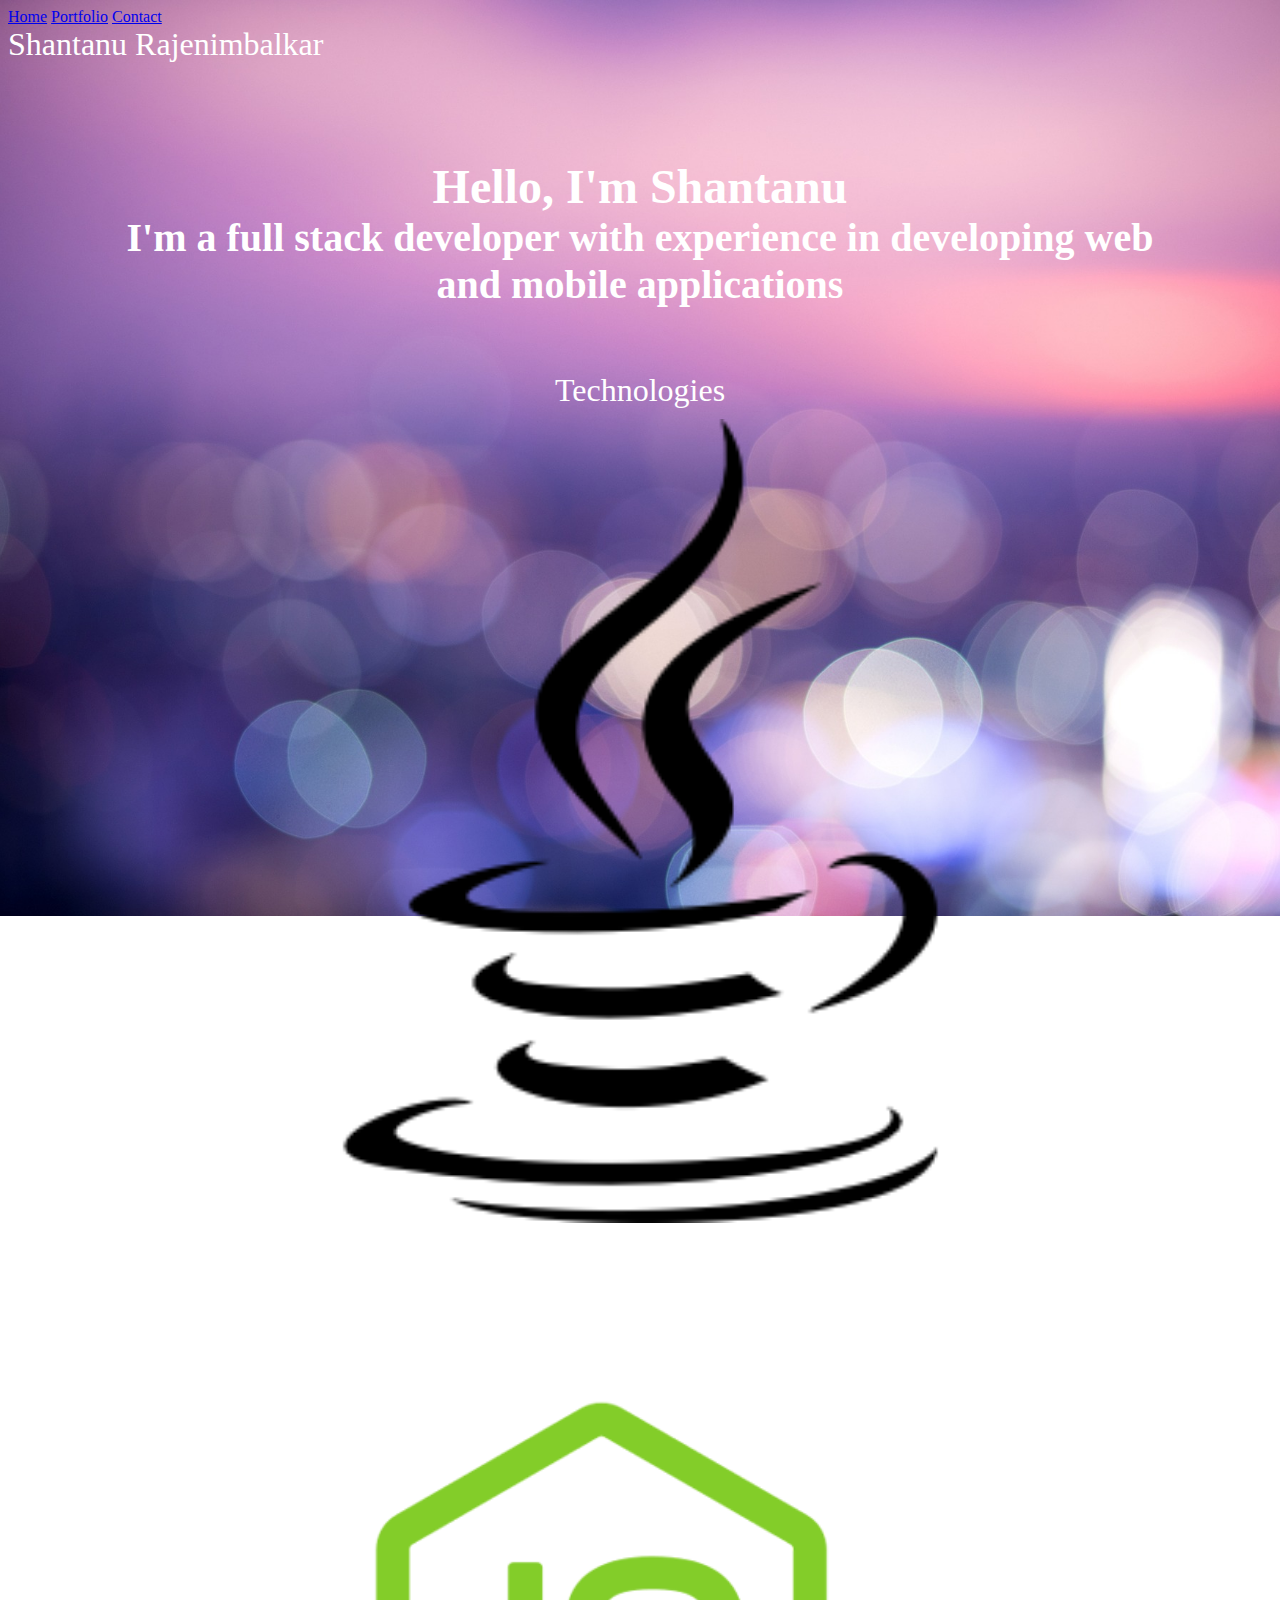
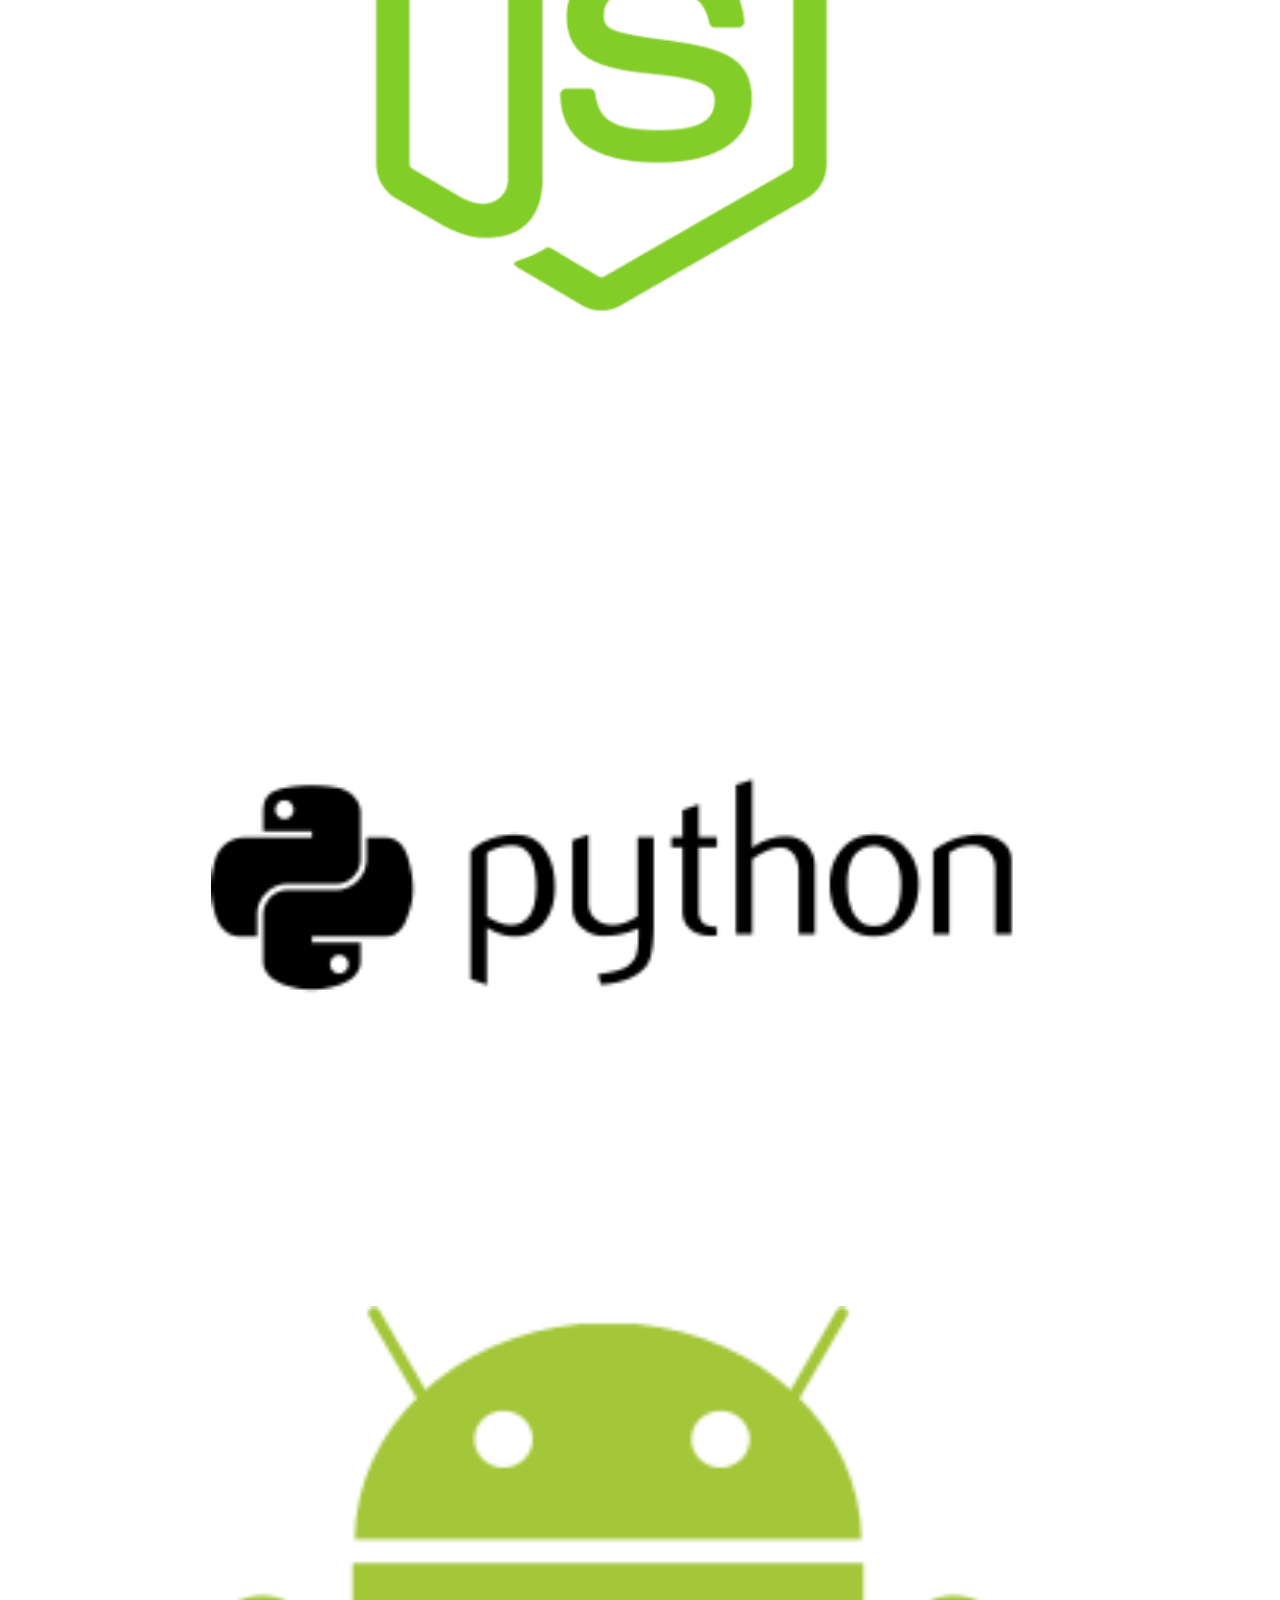
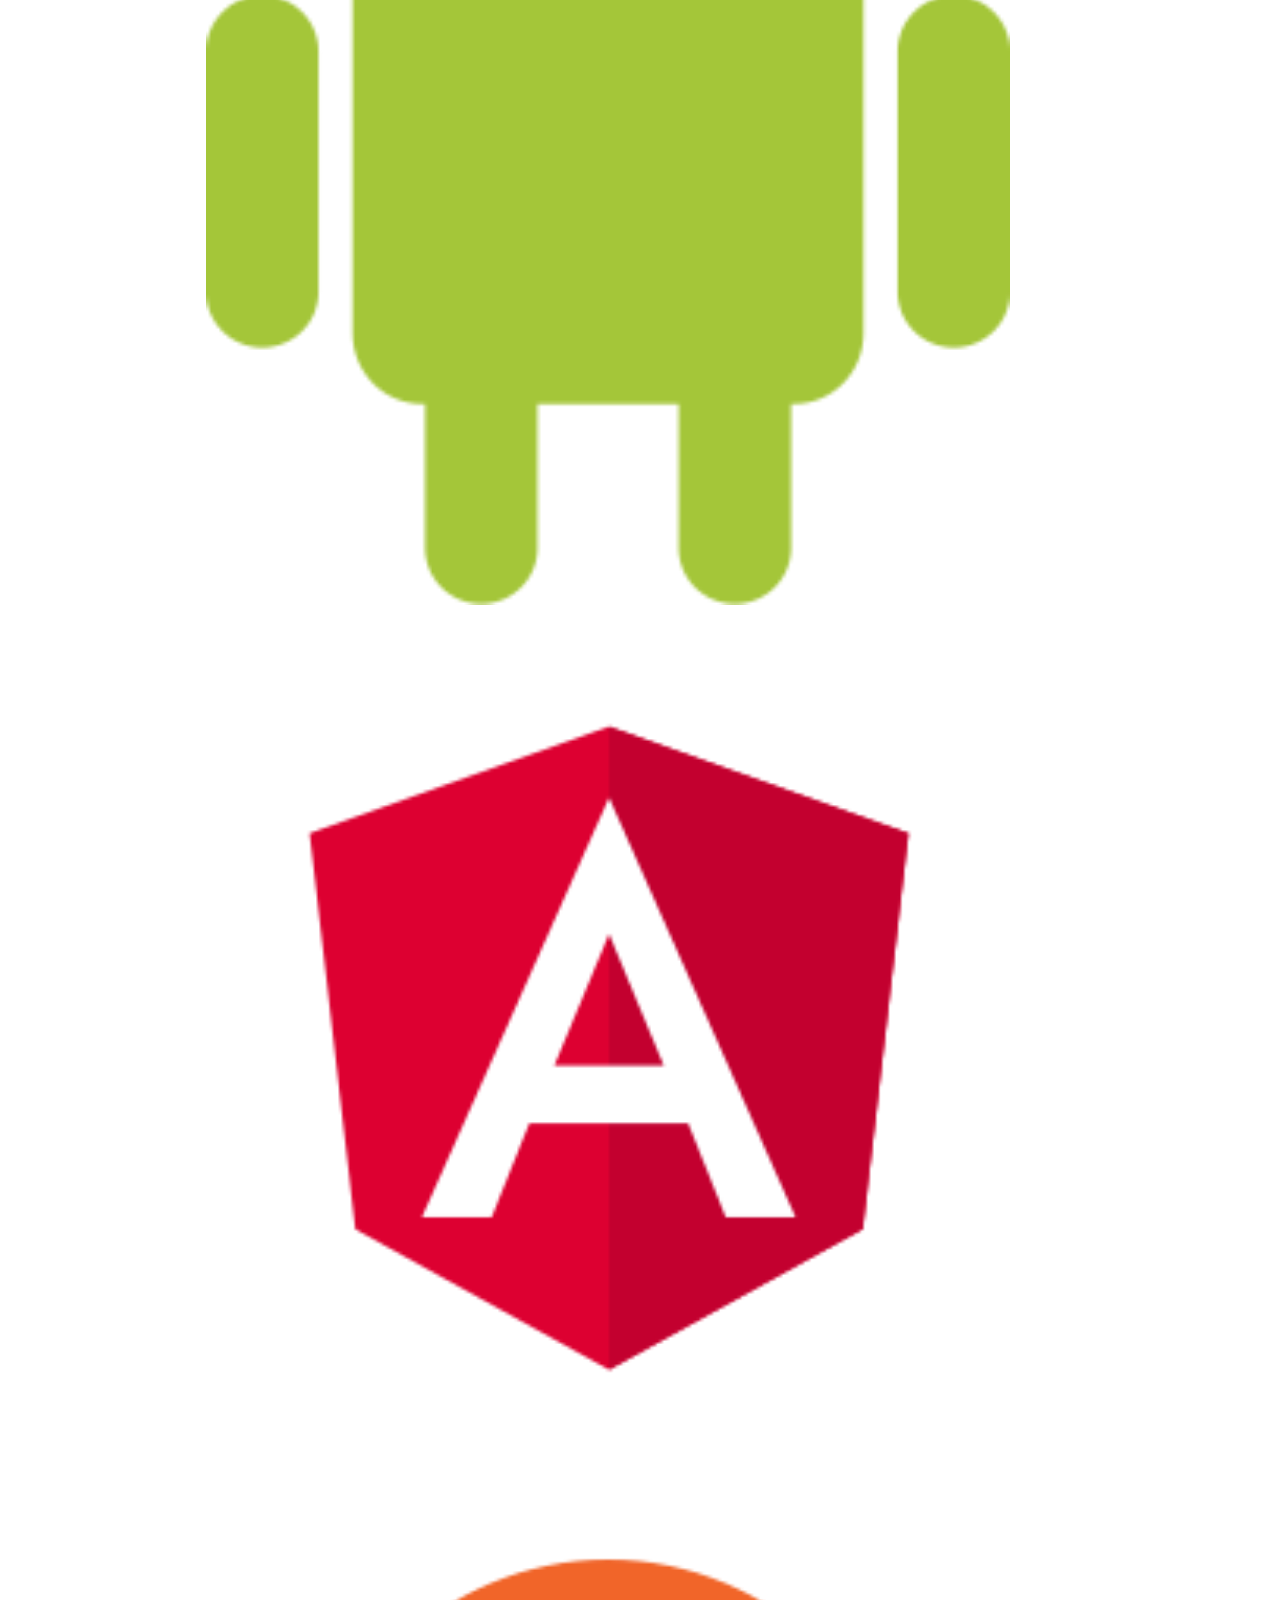
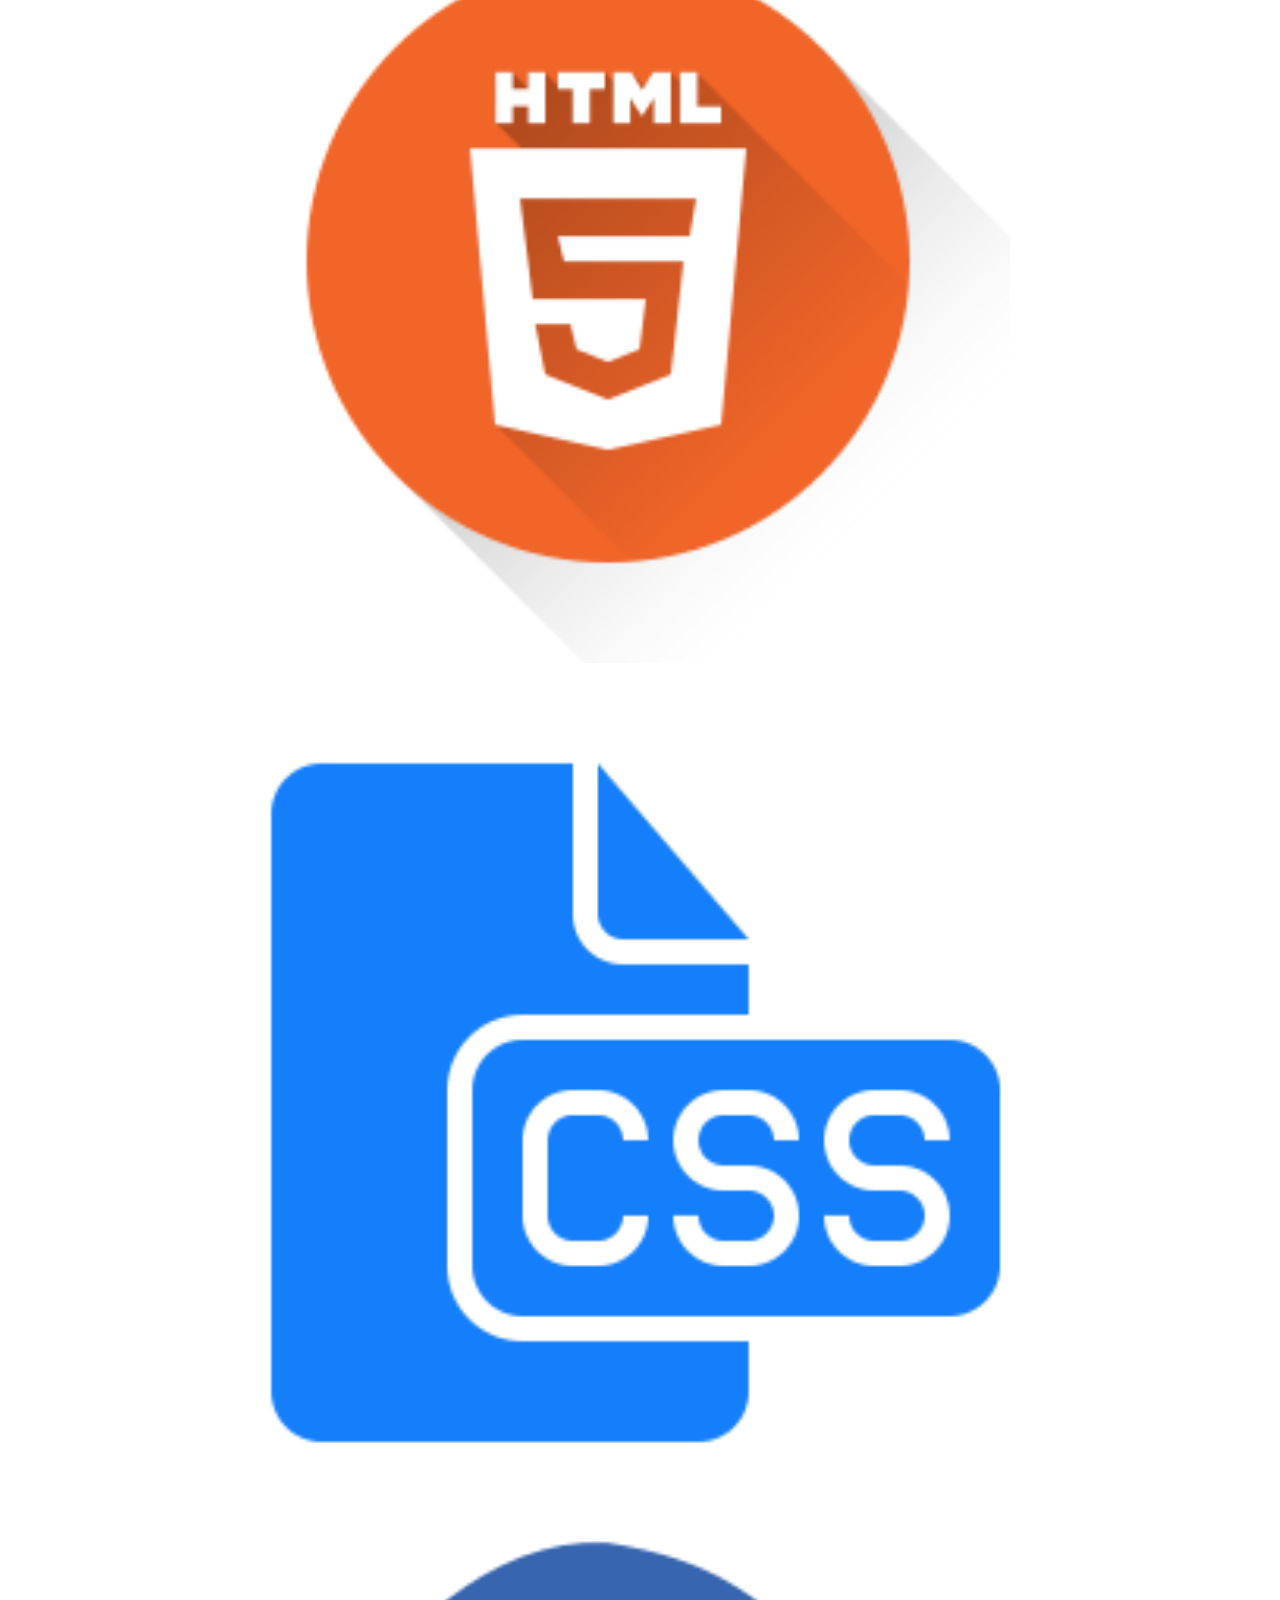
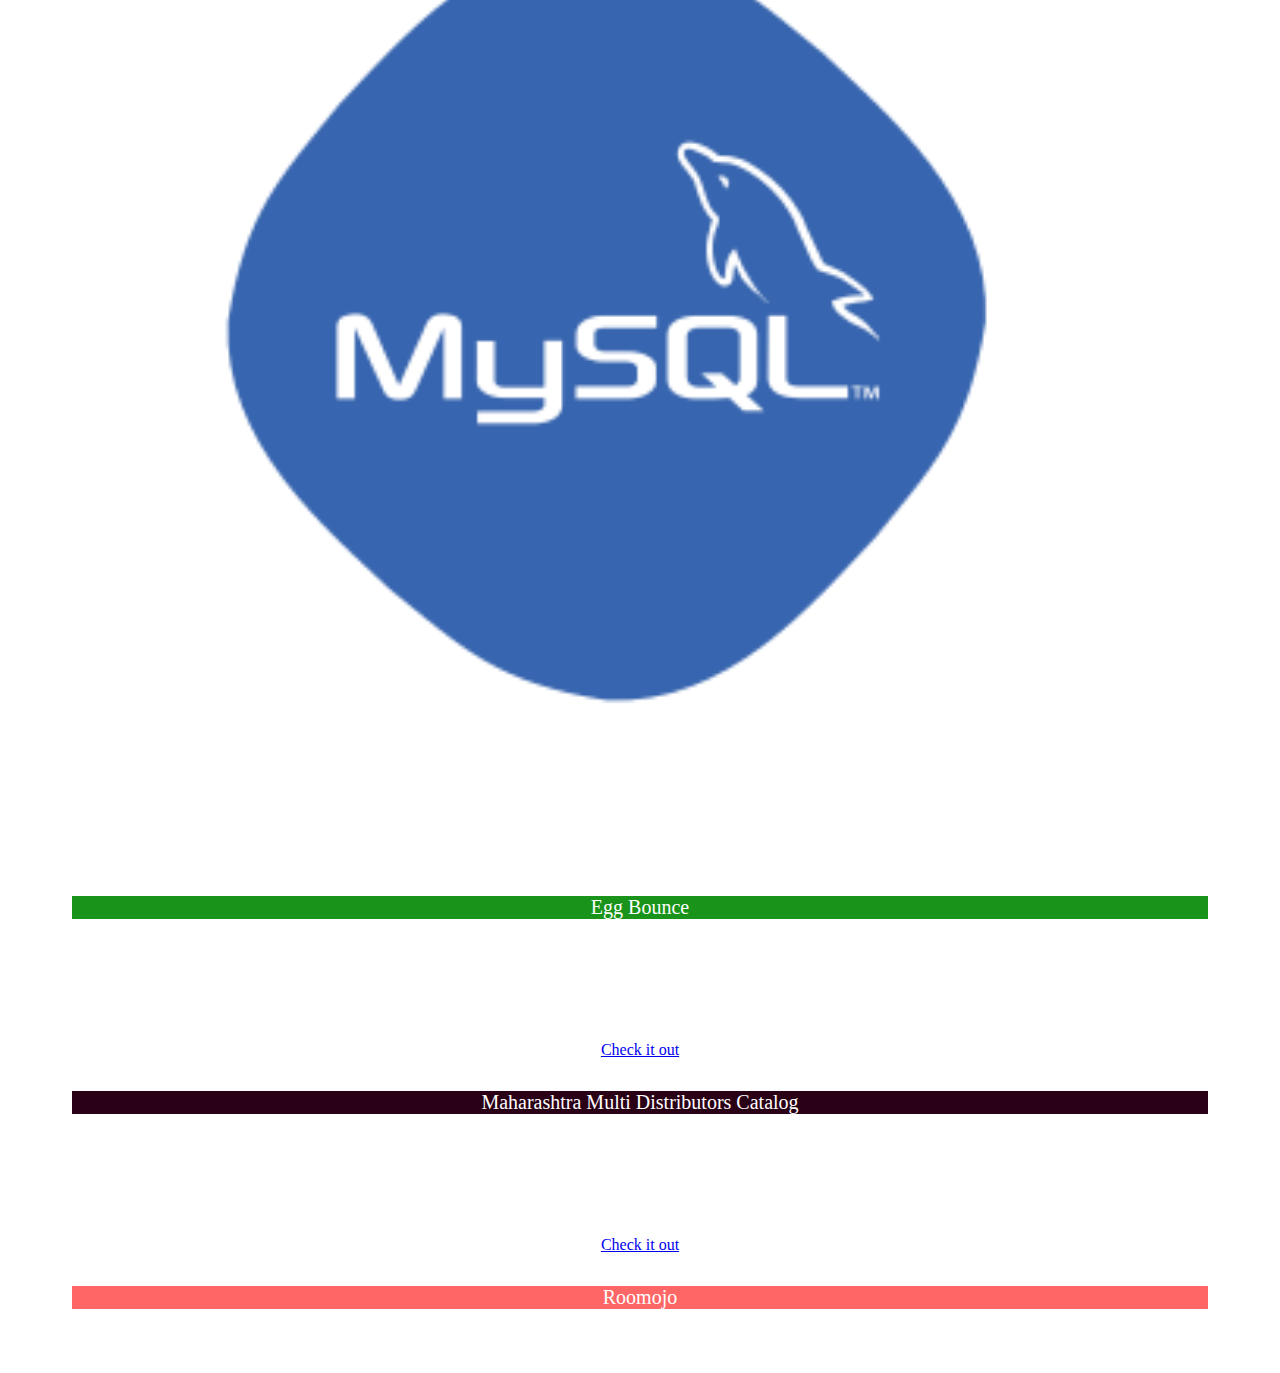
==== commit de94adf6: "change to tabbed layout" ====
--- a/index.html
+++ b/index.html
@@ -1,215 +1,217 @@
-<!DOCTYPE html>
 <html>
-<link rel="stylesheet" href="https://fonts.googleapis.com/icon?family=Material+Icons">
-<link rel="stylesheet" href="https://code.getmdl.io/1.3.0/material.indigo-pink.min.css">
-<link rel="stylesheet" type="text/css" href="styles.css">
-<script defer src="https://code.getmdl.io/1.3.0/material.min.js"></script>
-<script src="main.js"></script>
-
-
-<head>
-    <title>Shantanu RajeNimbalkar</title>
-    <meta name="viewport" content="width=device-width, initial-scale=1" />
-
-</head>
-
+    <link rel="stylesheet" href="https://fonts.googleapis.com/icon?family=Material+Icons">
+    <link rel="stylesheet" href="https://code.getmdl.io/1.3.0/material.indigo-pink.min.css">
+    <link rel="stylesheet" type="text/css" href="styles.css">
+    <script defer src="https://code.getmdl.io/1.3.0/material.min.js"></script>
+    <script src="main.js"></script>
+    
+    
+    <head>
+        <title>Shantanu RajeNimbalkar</title>
+        <meta name="viewport" content="width=device-width, initial-scale=1" />
+    
+    </head>
+    
 <body>
-    <div class="demo-layout-waterfall mdl-layout mdl-js-layout">
-        <div class="mdl-layout mdl-js-layout mdl-layout--fixed-header">
-            <header class="mdl-layout__header">
-                <div class="mdl-layout__header-row">
-                    <!-- Title -->
-                    <!-- <span class="mdl-layout-title">Title</span> -->
-                    <!-- Add spacer, to align navigation to the right -->
-                    <div class="mdl-layout-spacer"></div>
-                    <!-- Navigation. We hide it in small screens. -->
-                    <nav class="mdl-navigation mdl-layout--large-screen-only">
-                        <!-- <a class="mdl-navigation__link" href="#home">Home</a> -->
-                        <a class="mdl-navigation__link" href="#portfolio">Portfolio</a>
-                        <a class="mdl-navigation__link" href="#contact">Contact</a>
-                    </nav>
-                </div>
-            </header>
-            <div class="mdl-layout__drawer mdl-layout--small-screen-only">
-                <span class="mdl-layout-title">Shantanu RajeNimbalkar</span>
-                <nav class="mdl-navigation">
-                    <!-- <a class="mdl-navigation__link" href="#home">Home</a> -->
-                    <a class="mdl-navigation__link" href="#portfolio">Portfolio</a>
-                    <a class="mdl-navigation__link" href="#contact">Contact</a>
-                </nav>
-            </div>
-
-
-            <main class="mdl-layout__content" id="home">
-                <div id="home">
-                    <div class="page-content">
-                        <div id="home">
-                            <h3>Hello, I'm Shantanu</h3>
-                            <h1>I'm a full stack developer with experience in developing web and mobile applications</h1>
-                        </div>
-
-                    </div>
-                    <div id="about">
-                        <span class="mdl-layout-title">Technologies</span>
-                        <div class="mdl-grid" id="language-images">
-                            <div class="tech-text mdl-cell mdl-cell--1-col">
-                                <img class="technologies" src="images/technology-icons/if_1416364765_java_coffee_x_cup_application_369797.png">Java</div>
-                            <div class="tech-text mdl-cell mdl-cell--1-col">
-                                <img class="technologies" src="images/technology-icons/if_nodejs-512_339733.png">Javascript</div>
-                            <div class="tech-text mdl-cell mdl-cell--1-col">
-                                <img class="technologies" src="images/technology-icons/if_Python_logo_282809.png">Python</div>
-
-
-                        </div>
-
-                        <div class="mdl-grid" id="technology-images">
-                            <div class="tech-text mdl-cell mdl-cell--1-col">
-                                <img class="technologies" src="images/technology-icons/if_android_1010034.png">Android</div>
-                            <div class="tech-text mdl-cell mdl-cell--1-col">
-                                <img class="technologies" src="images/technology-icons/if_angular_1145600.png">Angular</div>
-                            <div class="tech-text mdl-cell mdl-cell--1-col">
-                                <img class="technologies" src="images/technology-icons/if_html5_313112.png">HTML5</div>
-                            <div class="tech-text mdl-cell mdl-cell--1-col">
-                                <img class="technologies" src="images/technology-icons/if_icon-77-document-file-css_315874.png">CSS</div>
-                            <div class="tech-text mdl-cell mdl-cell--1-col">
-                                <img class="technologies" src="images/technology-icons/if_mysql_1322469.png">MySQL</div>
-                        </div>
-                    </div>
-                </div>
-
-                <div id="portfolio">
-                        <span class="mdl-layout-title">Projects</span>
-                        <div class="mdl-grid" id="project-cards">
-                            <div class="mdl-cell mdl-card mdl-shadow--4dp mdl-cell--4-col">
-                                <div class="mdl-card__title" id="eggbounce-card-title">
-                                     Egg Bounce   
-                                </div>
-                    
-                                <!-- <div class="mdl-card__media">
-                                    <img src="images/projects/eggbounce-card-image.PNG" class="project-card-images">
-                                </div> -->
-                    
-                                <div class="mdl-card__supporting-text" id="project-supporting-text">
-                                    <ul>
-                                        <li>A simple tap-to-play game for Android using Unity3D game engine.</li>
-                                        <li>Created basic 3D and graphic design of in-game objects using Gimp and Blender.</li>
-                                        <li>Wrote code to integrate google ad engine to show in-game ads for monetization.</li>
-                                        <li>Currently has 100k+ installs and an average rating of 4.</li>
-                                    </ul>
-                                    <span class="mdl-chip">
-                                            <span class="mdl-chip__text">C#</span>
-                                    </span>
-                                    <span class="mdl-chip">
-                                        <span class="mdl-chip__text">Unity3D</span>
-                                    </span>
-                                    <span class="mdl-chip">
-                                        <span class="mdl-chip__text">Blender</span>
-                                    </span>
-                                    <span class="mdl-chip">
-                                        <span class="mdl-chip__text">Gimp</span>
-                                    </span>
-                                    <span class="mdl-chip">
-                                        <span class="mdl-chip__text">Google AdMob</span>
-                                    </span>
-                                    <span class="mdl-chip">
-                                        <span class="mdl-chip__text">Gimp</span>
-                                    </span>
-                                    <span class="mdl-chip">
-                                        <span class="mdl-chip__text">Android OS game</span>
-                                    </span>
-                                    <div class="mdl-layout-spacer"></div>
-                                    <div class="mdl-layout-spacer"></div>                                                                                
-                                </div>
-                    
-                                <!-- Action Elements using class "mdl-card__actions"-->
-                                <div class="mdl-card__actions mdl-card--border checkout-button">
-                                    <!-- Border added using class "mdl-card--border"-->
-                    
-                                    <a class="mdl-button mdl-button--colored mdl-js-button mdl-js-ripple-effect" href="https://play.google.com/store/apps/details?id=com.DesignNXT.EggBounce"
-                                        target="_blank">
-                                        <!-- Button with ripple Effect-->
-                                        Check it out
-                                    </a>
-                    
-                                </div>
-                            </div>
-                            <div class="mdl-cell mdl-card mdl-shadow--4dp  mdl-cell--4-col">
-                                <div class="mdl-card__title" id="mmdl-card-title">
-                                    Maharashtra Multi Distributors Catalog
-                                </div>
-                    
-                                <!-- <div class="mdl-card__media">
-                                    <img src="images/projects/mmdl-card-image.PNG" class="project-card-images">
-                                </div> -->
-                    
-                                <div class="mdl-card__supporting-text" id="project-supporting-text">
-                                    <ul>
-                                        <li>A cross-platform Product Catalogue mobile application for Maharashtra Multi Distributors
-                                            Ltd.</li>
-                                        <li>Designed the categories and product schemas, created a JSON database of all products.</li>
-                                        <li>Conceptualized UI/UX layout for the application according to their current product catalogue
-                                            as well as wrote the backend system using NodeJS server.</li>
-                                        <li>Deployed a in-app enquiry system to help the client streamline enquiries and connect
-                                            with potential customers.</li>
-                                    </ul>
-                                    <span class="mdl-chip">
-                                            <span class="mdl-chip__text">C#</span>
-                                        </span>
-                                        <span class="mdl-chip">
-                                            <span class="mdl-chip__text">Xamarin</span>
-                                        </span>
-                                        <span class="mdl-chip">
-                                            <span class="mdl-chip__text">Android application</span>
-                                        </span>
-                                        <span class="mdl-chip">
-                                            <span class="mdl-chip__text">Cross Platorm</span>
-                                        </span>
-                                        <span class="mdl-chip">
-                                            <span class="mdl-chip__text">JSON</span>
-                                        </span>
-                                        <span class="mdl-chip">
-                                            <span class="mdl-chip__text">Corel Draw</span>
-                                        </span>
-                                    </div>
-                    
-                                <!-- Action Elements using class "mdl-card__actions"-->
-                                <div class="mdl-card__actions mdl-card--border checkout-button">
-                                    <!-- Border added using class "mdl-card--border"-->
-                    
-                                    <a class="mdl-button mdl-button--colored mdl-js-button mdl-js-ripple-effect" href="https://play.google.com/store/apps/details?id=com.DesignNXT.mmdlcat"
-                                        target="_blank">
-                                        <!-- Button with ripple Effect-->
-                                        Check it out
-                                    </a>
-                    
-                                </div>
-                            </div>
-                            <div class="mdl-cell mdl-card mdl-cell--4-col">
-                                <div class="mdl-card__title" id="roomojo-card-title">
-                                    Roomojo
-                                </div>
-                    
-                                <div class="mdl-card__media">
-                    
-                                </div>
-                    
-                                <div class="mdl-card__supporting-text">
-                    
-                                </div>
-                    
-                                <div class="mdl-card__actions">
-                    
-                                </div>
-                            </div>
-                        </div>
-                            </div>
-
-
-
-            </main>
+  <!-- Simple header with fixed tabs. -->
+  <div class="mdl-layout mdl-js-layout mdl-layout--fixed-header
+            mdl-layout--fixed-tabs">
+    <header class="mdl-layout__header">
+      <!-- <div class="mdl-layout__header-row"> -->
+        <!-- Title -->
+        <!-- <span class="mdl-layout-title">Title</span> -->
+      <!-- </div> -->
+      <!-- Tabs -->
+      <div class="mdl-layout__tab-bar mdl-layout--large-screen-only mdl-js-ripple-effect">
+        <a href="#home" class="mdl-layout__tab is-active">Home</a>
+        <a href="#portfolio" class="mdl-layout__tab">Portfolio</a>
+        <a href="#contact" class="mdl-layout__tab">Contact</a>
+      </div>
+    </header>
+    <div class="mdl-layout__drawer mdl-layout--small-screen-only">
+      <span class="mdl-layout-title">Shantanu Rajenimbalkar</span>
+    </div>
+    <main class="mdl-layout__content">
+      <section class="mdl-layout__tab-panel is-active" id="home">
+        <div class="page-content">
+          <!-- Your content goes here -->
+          <div id="home">
+              <div class="page-content">
+                  <div id="home">
+                      <h3>Hello, I'm Shantanu</h3>
+                      <h1>I'm a full stack developer with experience in developing web and mobile applications</h1>
+                  </div>
+
+              </div>
+              <div id="about">
+                  <span class="mdl-layout-title">Technologies</span>
+                  <div class="mdl-grid" id="language-images">
+                      <div class="tech-text mdl-cell mdl-cell--1-col">
+                          <img class="technologies" src="images/technology-icons/if_1416364765_java_coffee_x_cup_application_369797.png">Java</div>
+                      <div class="tech-text mdl-cell mdl-cell--1-col">
+                          <img class="technologies" src="images/technology-icons/if_nodejs-512_339733.png">Javascript</div>
+                      <div class="tech-text mdl-cell mdl-cell--1-col">
+                          <img class="technologies" src="images/technology-icons/if_Python_logo_282809.png">Python</div>
+
+
+                  </div>
+
+                  <div class="mdl-grid" id="technology-images">
+                      <div class="tech-text mdl-cell mdl-cell--1-col">
+                          <img class="technologies" src="images/technology-icons/if_android_1010034.png">Android</div>
+                      <div class="tech-text mdl-cell mdl-cell--1-col">
+                          <img class="technologies" src="images/technology-icons/if_angular_1145600.png">Angular</div>
+                      <div class="tech-text mdl-cell mdl-cell--1-col">
+                          <img class="technologies" src="images/technology-icons/if_html5_313112.png">HTML5</div>
+                      <div class="tech-text mdl-cell mdl-cell--1-col">
+                          <img class="technologies" src="images/technology-icons/if_icon-77-document-file-css_315874.png">CSS</div>
+                      <div class="tech-text mdl-cell mdl-cell--1-col">
+                          <img class="technologies" src="images/technology-icons/if_mysql_1322469.png">MySQL</div>
+                  </div>
+              </div>
+          </div>
 
         </div>
-
+      </section>
+      <section class="mdl-layout__tab-panel" id="portfolio">
+        <div class="page-content">
+          <!-- Your content goes here -->
+          <div id="portfolio">
+              <!-- <span class="mdl-layout-title">Projects</span> -->
+              <div class="mdl-grid" id="project-cards">
+                  <div class="mdl-cell mdl-card mdl-shadow--4dp mdl-cell--4-col">
+                      <div class="mdl-card__title" id="eggbounce-card-title">
+                          Egg Bounce
+                      </div>
+
+                      <!-- <div class="mdl-card__media">
+                                  <img src="images/projects/eggbounce-card-image.PNG" class="project-card-images">
+                              </div> -->
+
+                      <div class="mdl-card__supporting-text mdl-card--expand" id="project-supporting-text">
+                          <ul>
+                              <li>A simple tap-to-play game for Android using Unity3D game engine.</li>
+                              <li>Created basic 3D and graphic design of in-game objects using Gimp and Blender.</li>
+                              <li>Wrote code to integrate google ad engine to show in-game ads for monetization.</li>
+                              <li>Currently has 100k+ installs and an average rating of 4.</li>
+                          </ul>
+                          <span class="mdl-chip">
+                              <span class="mdl-chip__text">C#</span>
+                          </span>
+                          <span class="mdl-chip">
+                              <span class="mdl-chip__text">Unity3D</span>
+                          </span>
+                          <span class="mdl-chip">
+                              <span class="mdl-chip__text">Blender</span>
+                          </span>
+                          <span class="mdl-chip">
+                              <span class="mdl-chip__text">Gimp</span>
+                          </span>
+                          <span class="mdl-chip">
+                              <span class="mdl-chip__text">Google AdMob</span>
+                          </span>
+                          <span class="mdl-chip">
+                              <span class="mdl-chip__text">Gimp</span>
+                          </span>
+                          <span class="mdl-chip">
+                              <span class="mdl-chip__text">Android OS game</span>
+                          </span>
+                          <div class="mdl-layout-spacer"></div>
+                          <div class="mdl-layout-spacer"></div>
+                      </div>
+
+                      <!-- Action Elements using class "mdl-card__actions"-->
+                      <div class="mdl-card__actions mdl-card--border checkout-button">
+                          <!-- Border added using class "mdl-card--border"-->
+
+                          <a class="mdl-button mdl-button--colored mdl-js-button mdl-js-ripple-effect" href="https://play.google.com/store/apps/details?id=com.DesignNXT.EggBounce"
+                              target="_blank">
+                              <!-- Button with ripple Effect-->
+                              Check it out
+                          </a>
+
+                      </div>
+                  </div>
+                  <div class="mdl-cell mdl-card mdl-shadow--4dp  mdl-cell--4-col">
+                      <div class="mdl-card__title" id="mmdl-card-title">
+                          Maharashtra Multi Distributors Catalog
+                      </div>
+
+                      <!-- <div class="mdl-card__media">
+                                  <img src="images/projects/mmdl-card-image.PNG" class="project-card-images">
+                              </div> -->
+
+                      <div class="mdl-card__supporting-text mdl-card--expand" id="project-supporting-text">
+                          <ul>
+                              <li>A cross-platform Product Catalogue mobile application for Maharashtra Multi Distributors
+                                  Ltd.
+                              </li>
+                              <li>Designed the categories and product schemas, created a JSON database of all products.</li>
+                              <li>Conceptualized UI/UX layout for the application according to their current product catalogue
+                                  as well as wrote the backend system using NodeJS server.</li>
+                              <li>Deployed a in-app enquiry system to help the client streamline enquiries and connect with
+                                  potential customers.</li>
+                          </ul>
+                          <span class="mdl-chip">
+                              <span class="mdl-chip__text">C#</span>
+                          </span>
+                          <span class="mdl-chip">
+                              <span class="mdl-chip__text">Xamarin</span>
+                          </span>
+                          <span class="mdl-chip">
+                              <span class="mdl-chip__text">Android application</span>
+                          </span>
+                          <span class="mdl-chip">
+                              <span class="mdl-chip__text">Cross Platorm</span>
+                          </span>
+                          <span class="mdl-chip">
+                              <span class="mdl-chip__text">JSON</span>
+                          </span>
+                          <span class="mdl-chip">
+                              <span class="mdl-chip__text">Corel Draw</span>
+                          </span>
+                      </div>
+
+                      <!-- Action Elements using class "mdl-card__actions"-->
+                      <div class="mdl-card__actions mdl-card--border checkout-button">
+                          <!-- Border added using class "mdl-card--border"-->
+
+                          <a class="mdl-button mdl-button--colored mdl-js-button mdl-js-ripple-effect" href="https://play.google.com/store/apps/details?id=com.DesignNXT.mmdlcat"
+                              target="_blank">
+                              <!-- Button with ripple Effect-->
+                              Check it out
+                          </a>
+
+                      </div>
+                  </div>
+                  <div class="mdl-cell mdl-card mdl-cell--4-col">
+                      <div class="mdl-card__title" id="roomojo-card-title">
+                          Roomojo
+                      </div>
+
+                      <div class="mdl-card__media">
+
+                      </div>
+
+                      <div class="mdl-card__supporting-text">
+
+                      </div>
+
+                      <div class="mdl-card__actions">
+
+                      </div>
+                  </div>
+              </div>
+          </div>
+        </div>
+      </section>
+      <section class="mdl-layout__tab-panel" id="contact">
+        <div class="page-content">
+          <!-- Your content goes here -->
+        </div>
+      </section>
+    </main>
+  </div>
 </body>
 
 </html>--- a/styles.css
+++ b/styles.css
@@ -12,7 +12,7 @@
 
 .technologies{
   width: 75%;
-  height: 75%;
+  /* height: 75%; */
   margin: 10px;
 }
 .tech-text{
@@ -64,4 +64,7 @@
 }
 .checkout-button{
   height: 50px;
+}
+.mdl-layout__header{
+  min-height: 0;
 }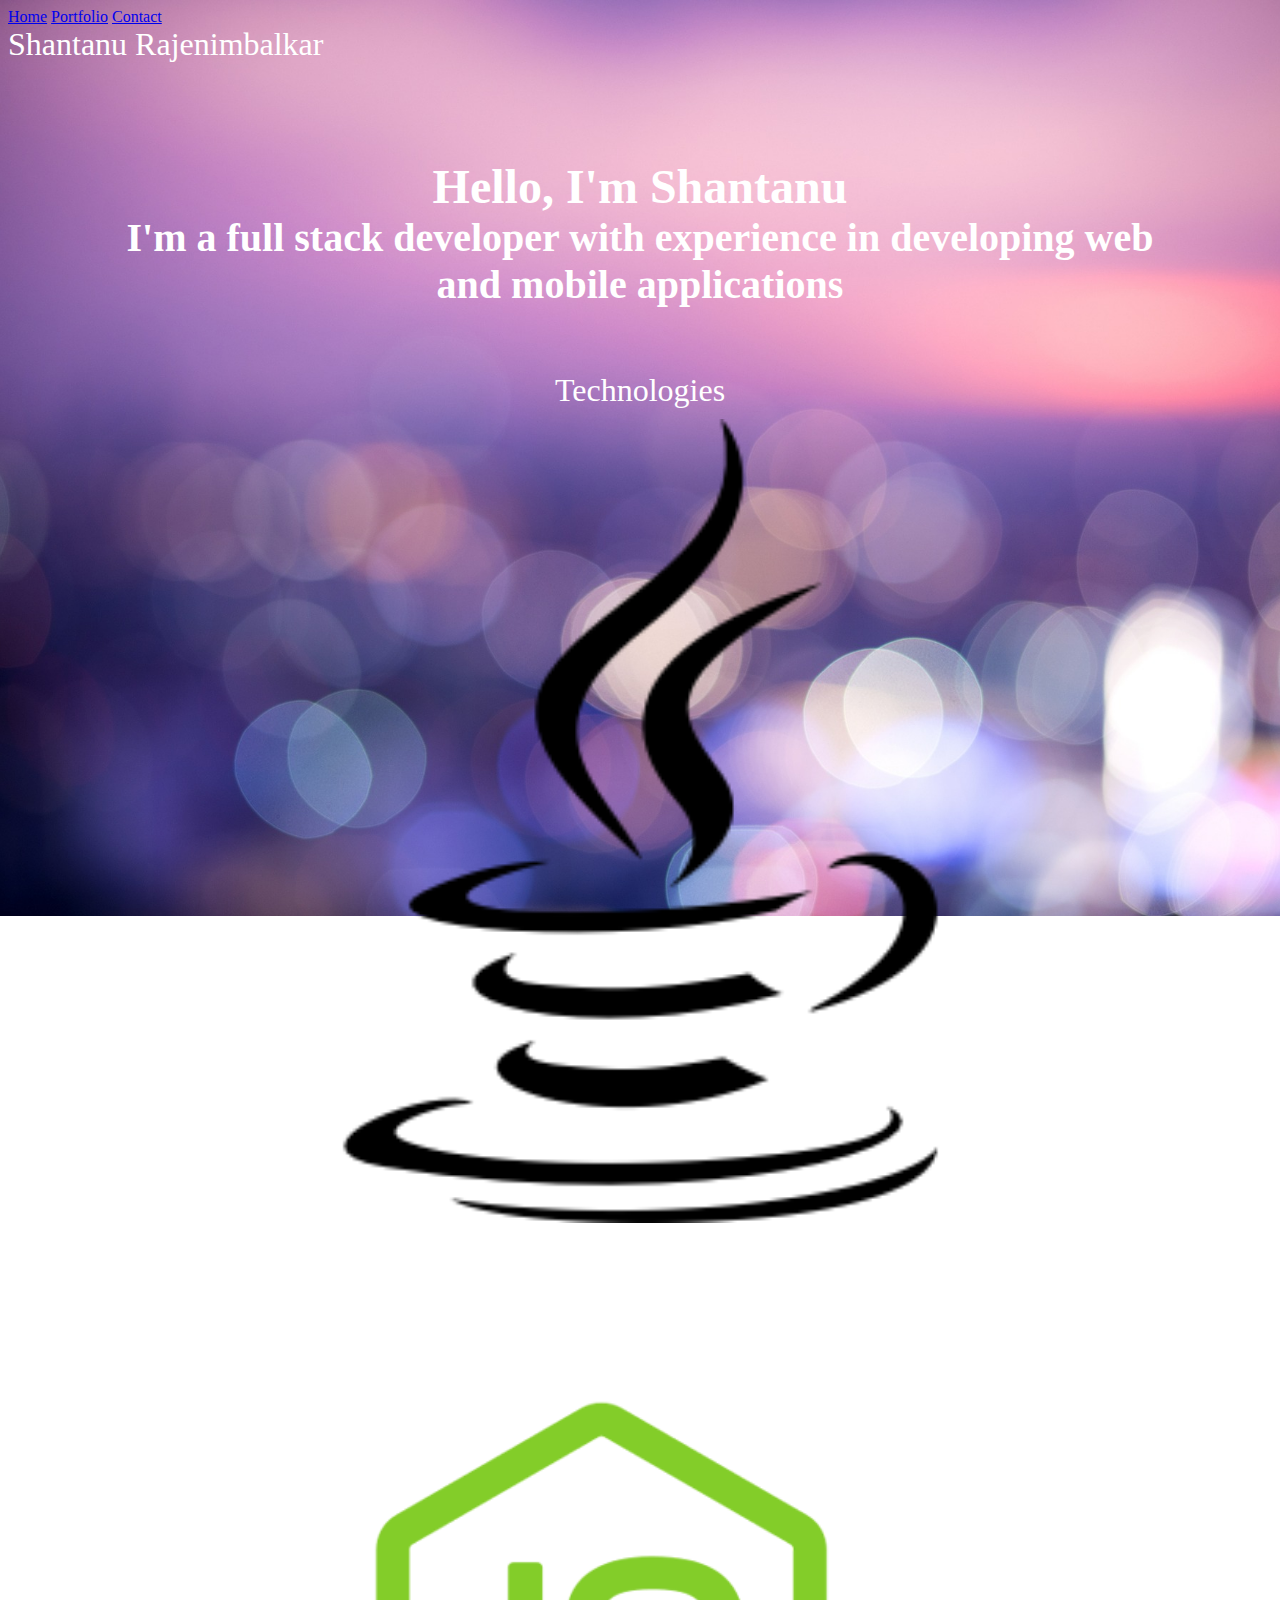
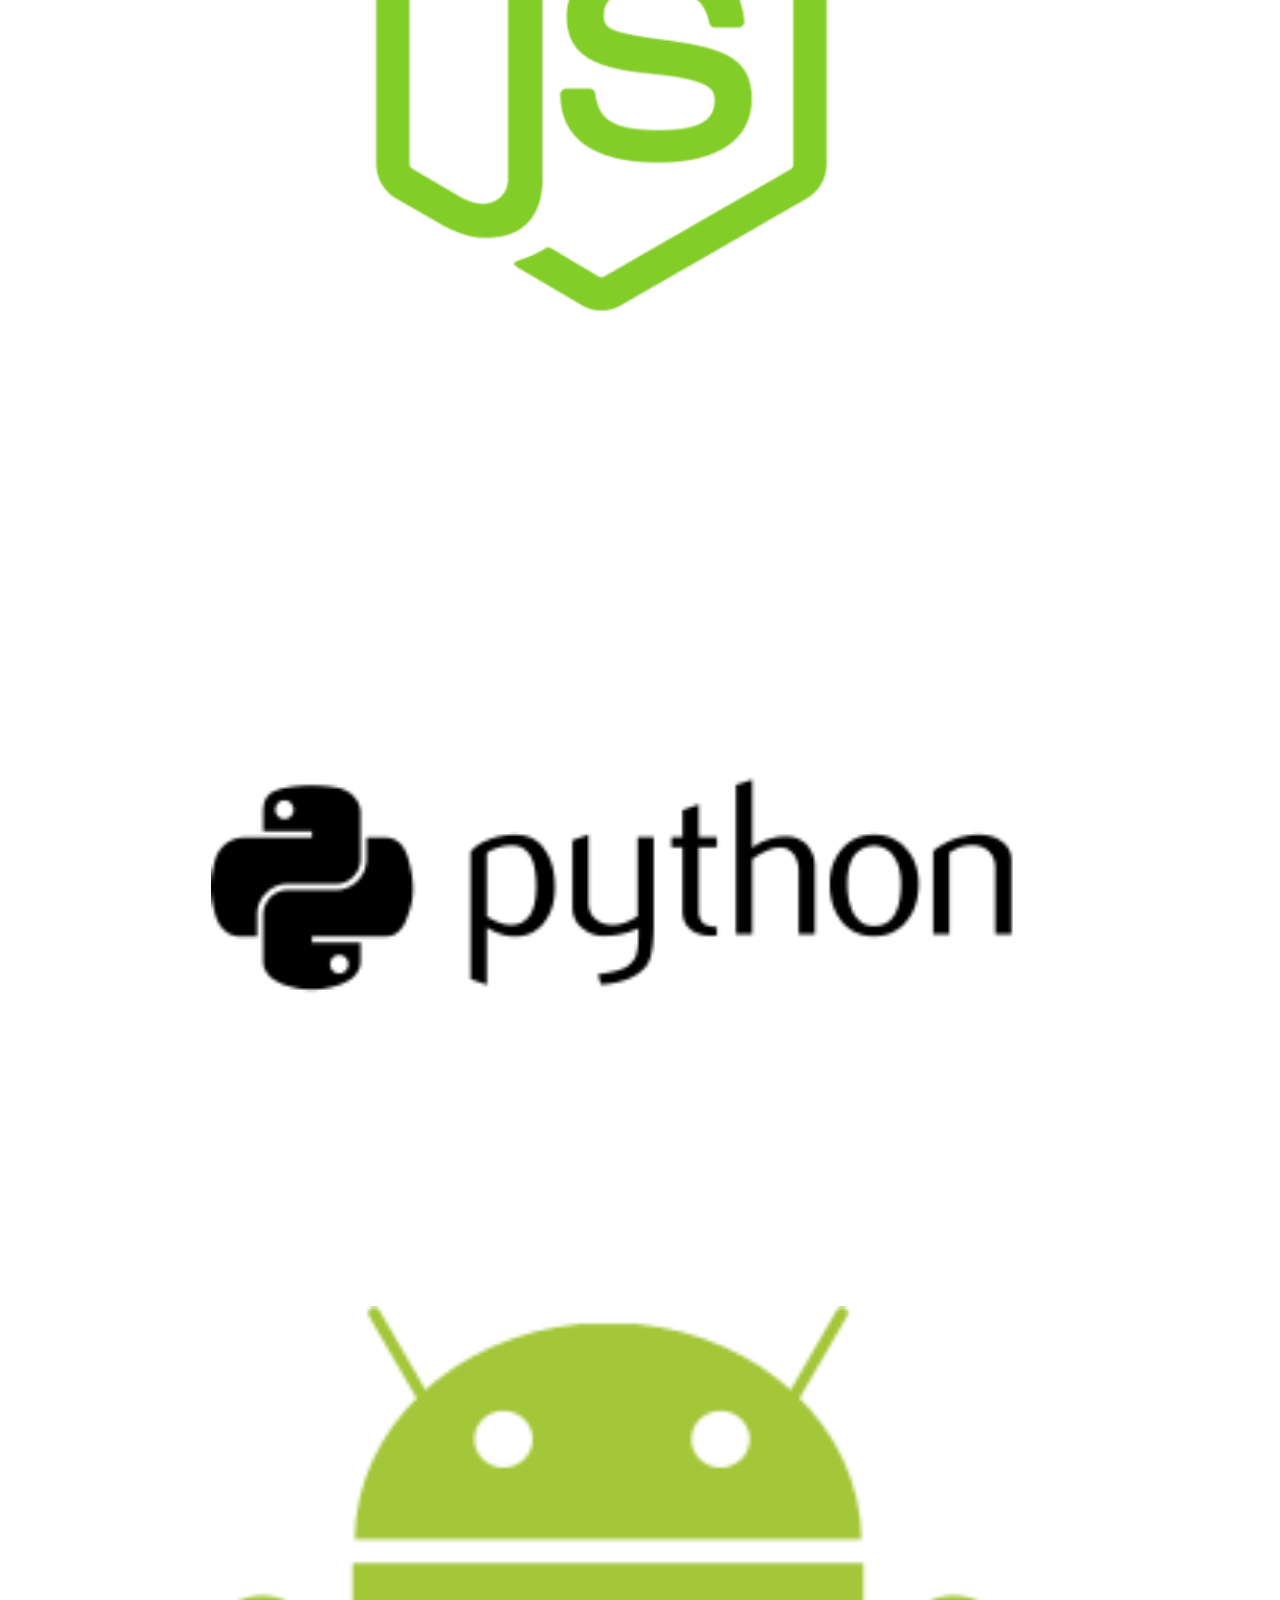
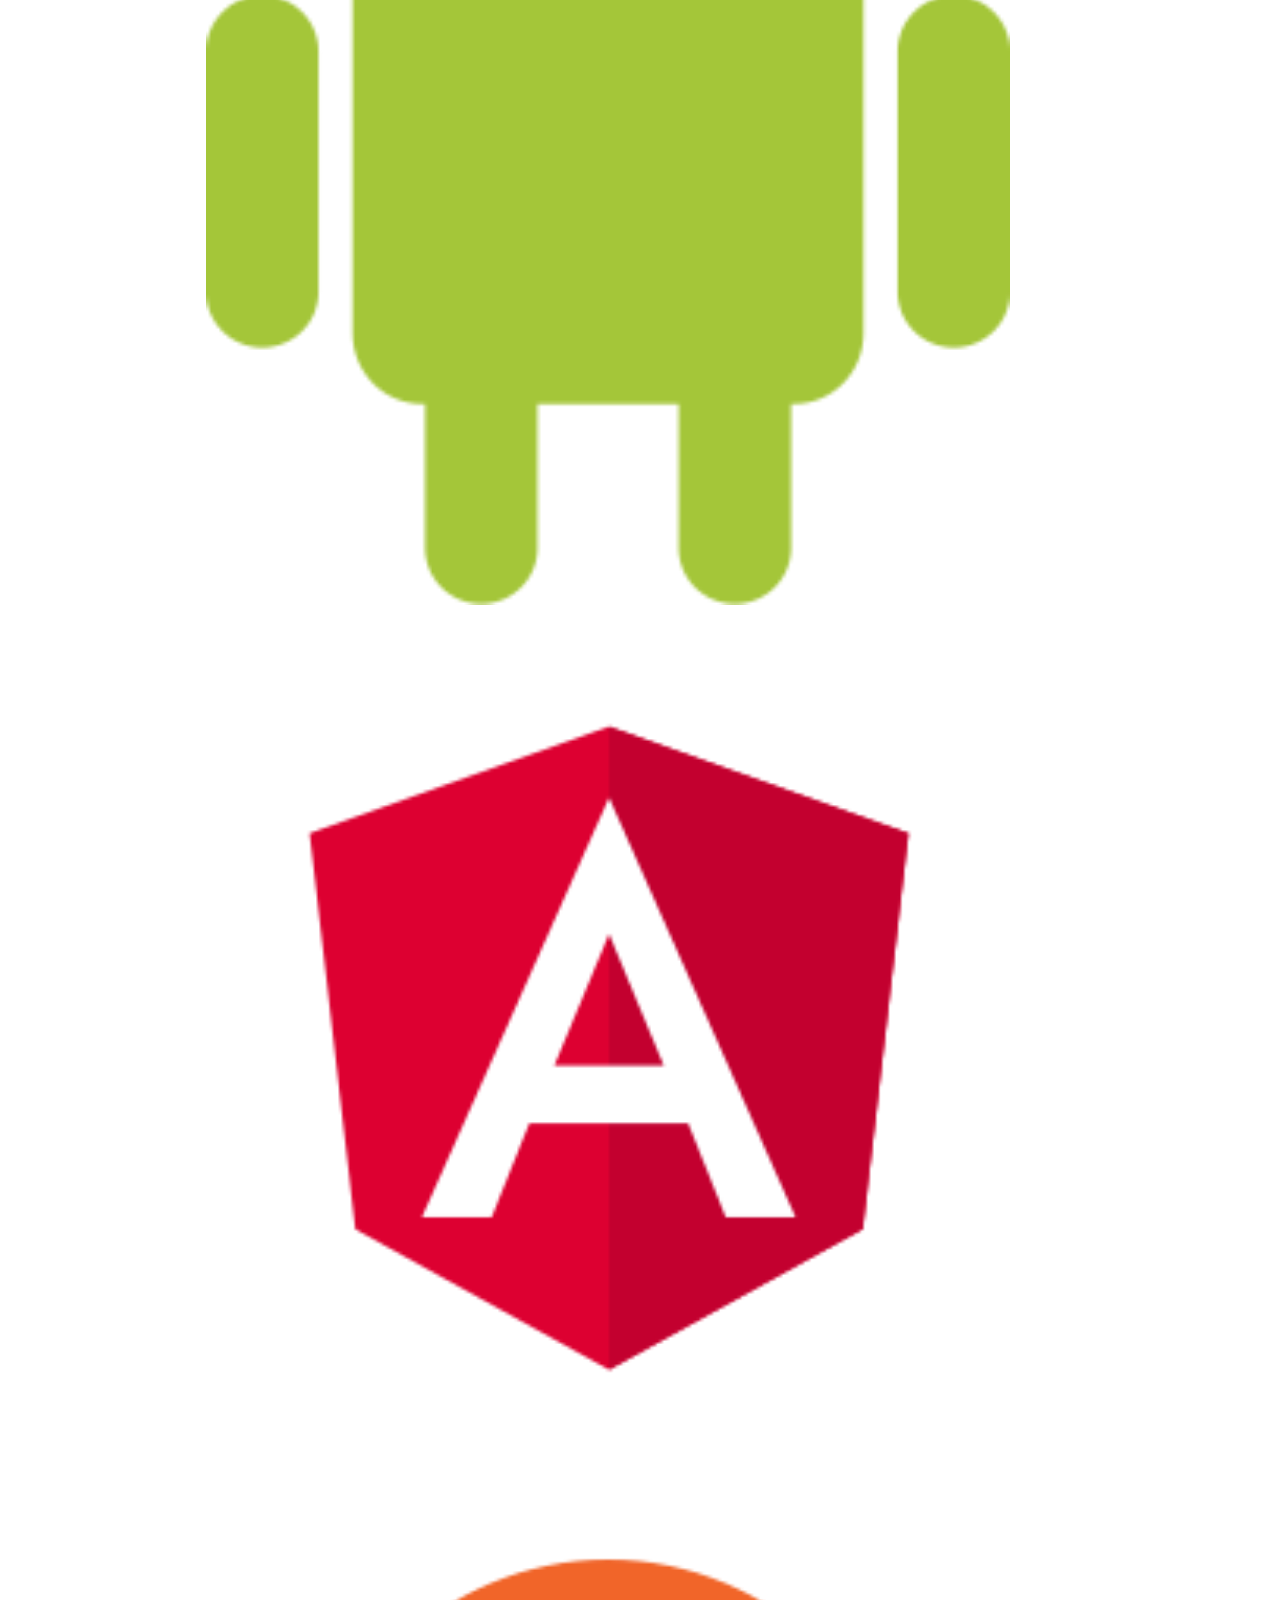
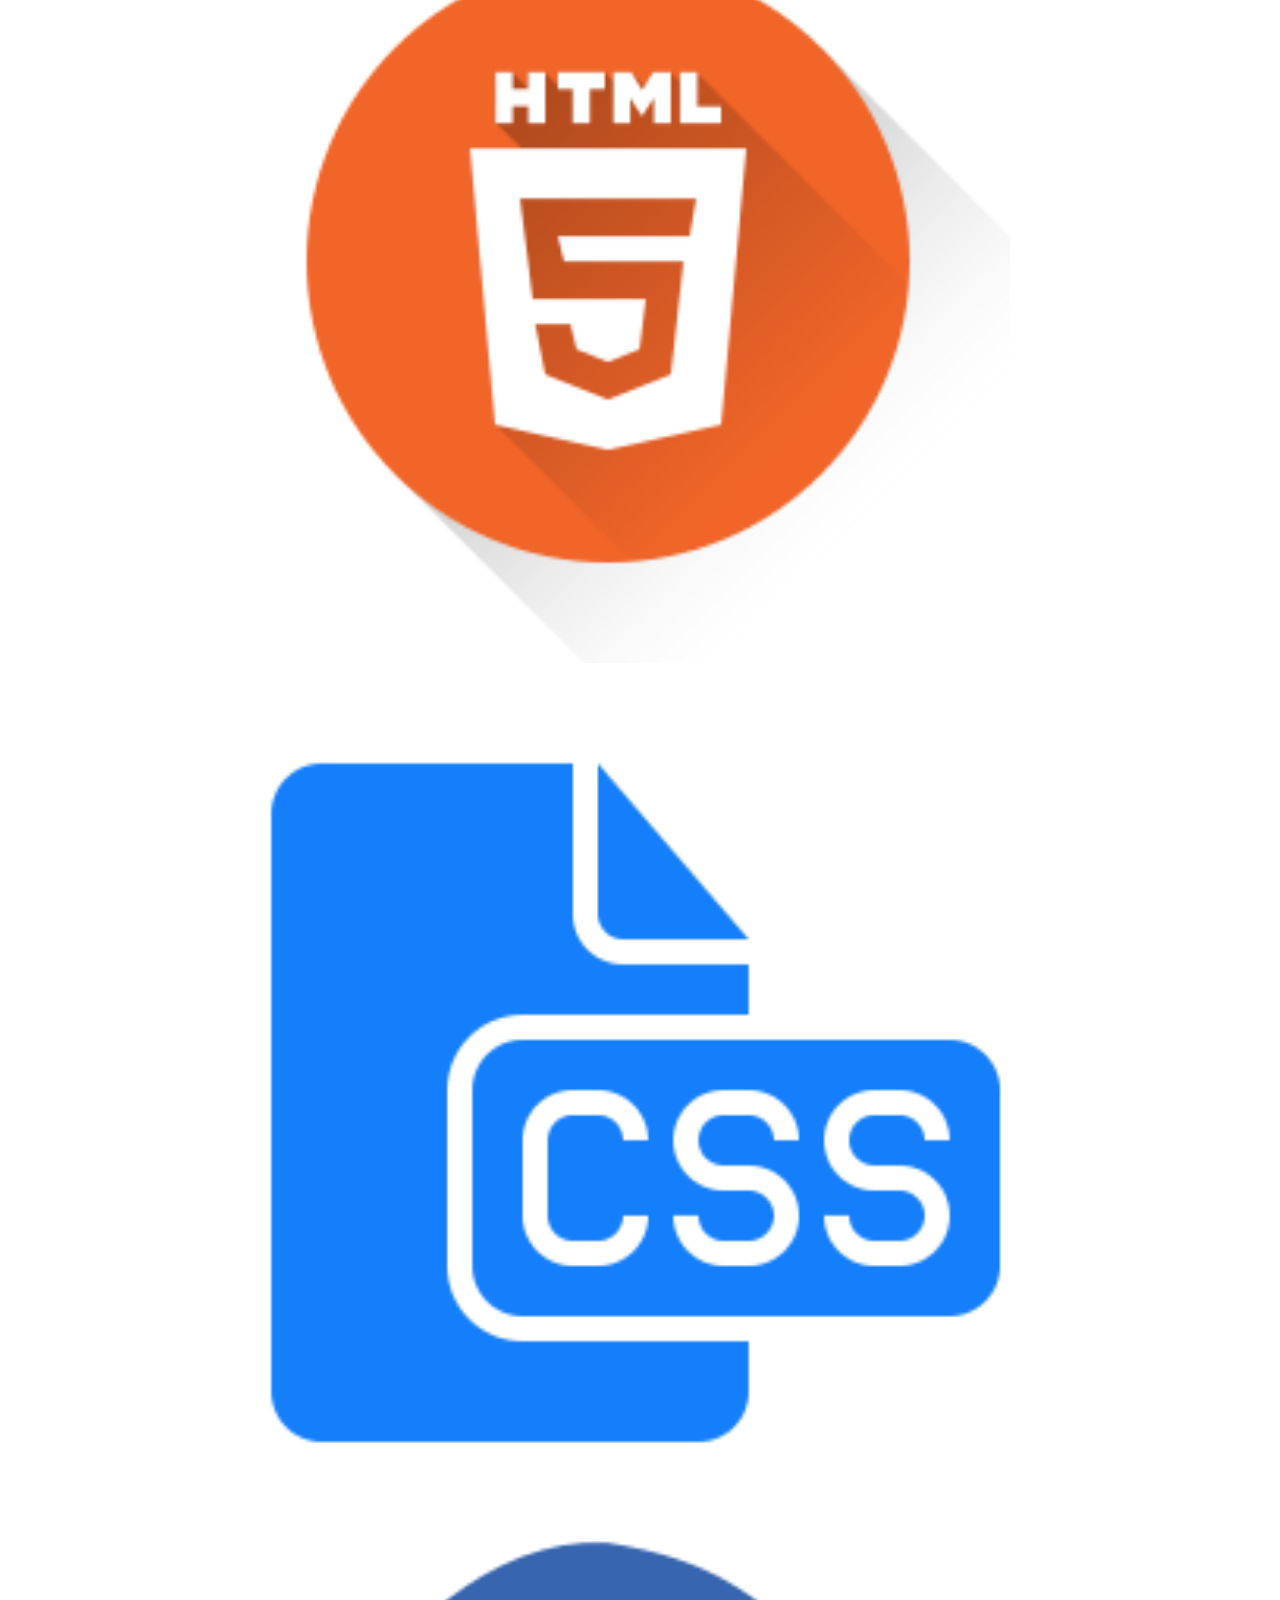
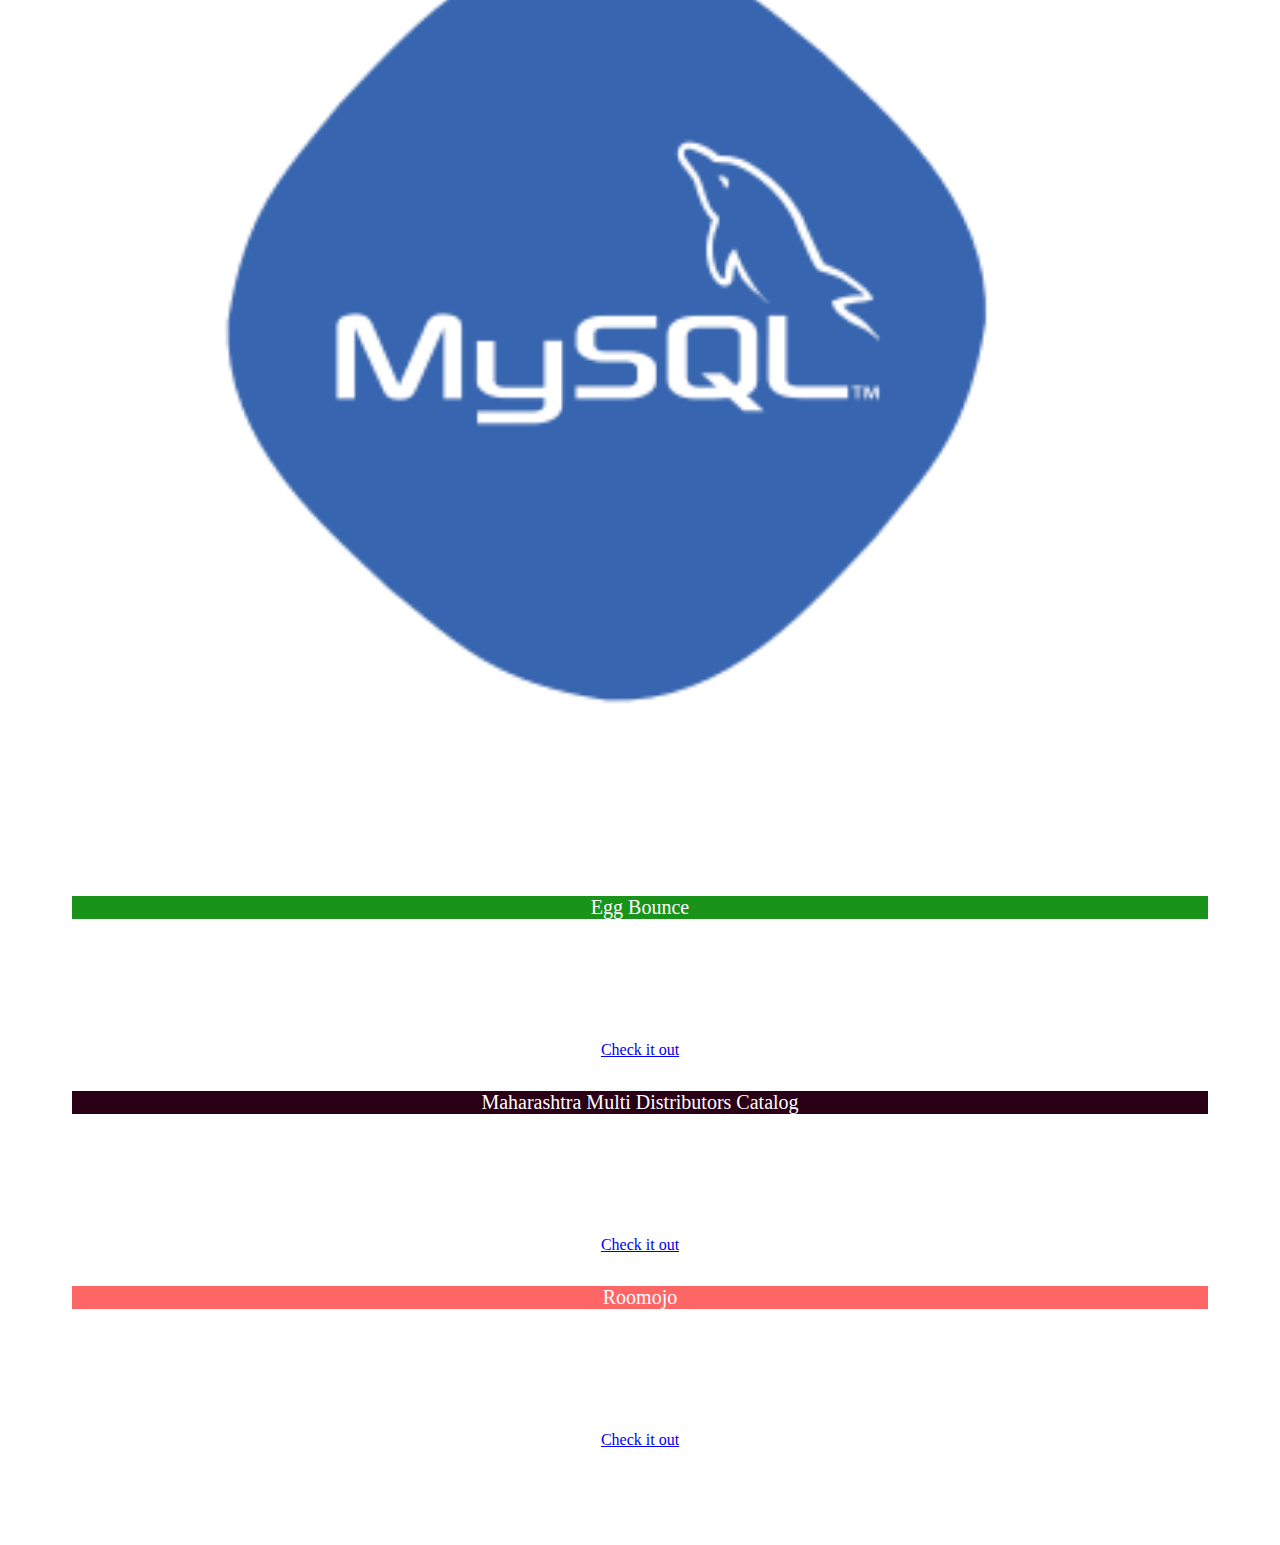
==== commit fd3c65cb: "added roomojo text" ====
--- a/index.html
+++ b/index.html
@@ -193,14 +193,39 @@
 
                       </div>
 
-                      <div class="mdl-card__supporting-text">
-
-                      </div>
-
-                      <div class="mdl-card__actions">
-
-                      </div>
-                  </div>
+                      <div class="mdl-card__supporting-text mdl-card--expand" id="project-supporting-text">
+                          <ul>
+                                <li>Developed the entire ecosystem of Roomojo using Meteor JS and Cordova</li>
+                                <li>Architected the booking and management schemas incorporating client specifications</li>
+                                <li>Provided an additional mobile application for the clients for real time inventory management  </li>
+                                <li>Product deployed in July 2015 with comprehensive end-user documentation</li>        
+                          </ul>
+                          <span class="mdl-chip">
+                                <span class="mdl-chip__text">Javascript</span>
+                            </span>
+                            <span class="mdl-chip">
+                                <span class="mdl-chip__text">MeteorJS</span>
+                            </span>
+                            <span class="mdl-chip">
+                                <span class="mdl-chip__text">Apache Cordova</span>
+                            </span>
+                            <span class="mdl-chip">
+                                <span class="mdl-chip__text">MongoDB</span>
+                            </span>
+                        </div>
+  
+                        <!-- Action Elements using class "mdl-card__actions"-->
+                        <div class="mdl-card__actions mdl-card--border checkout-button">
+                            <!-- Border added using class "mdl-card--border"-->
+                            
+                            <a class="mdl-button mdl-button--colored mdl-js-button mdl-js-ripple-effect" href="https://roomojo.com"
+                                target="_blank">
+                                <!-- Button with ripple Effect-->
+                                Check it out
+                            </a>
+  
+                        </div>
+                    </div>
               </div>
           </div>
         </div>
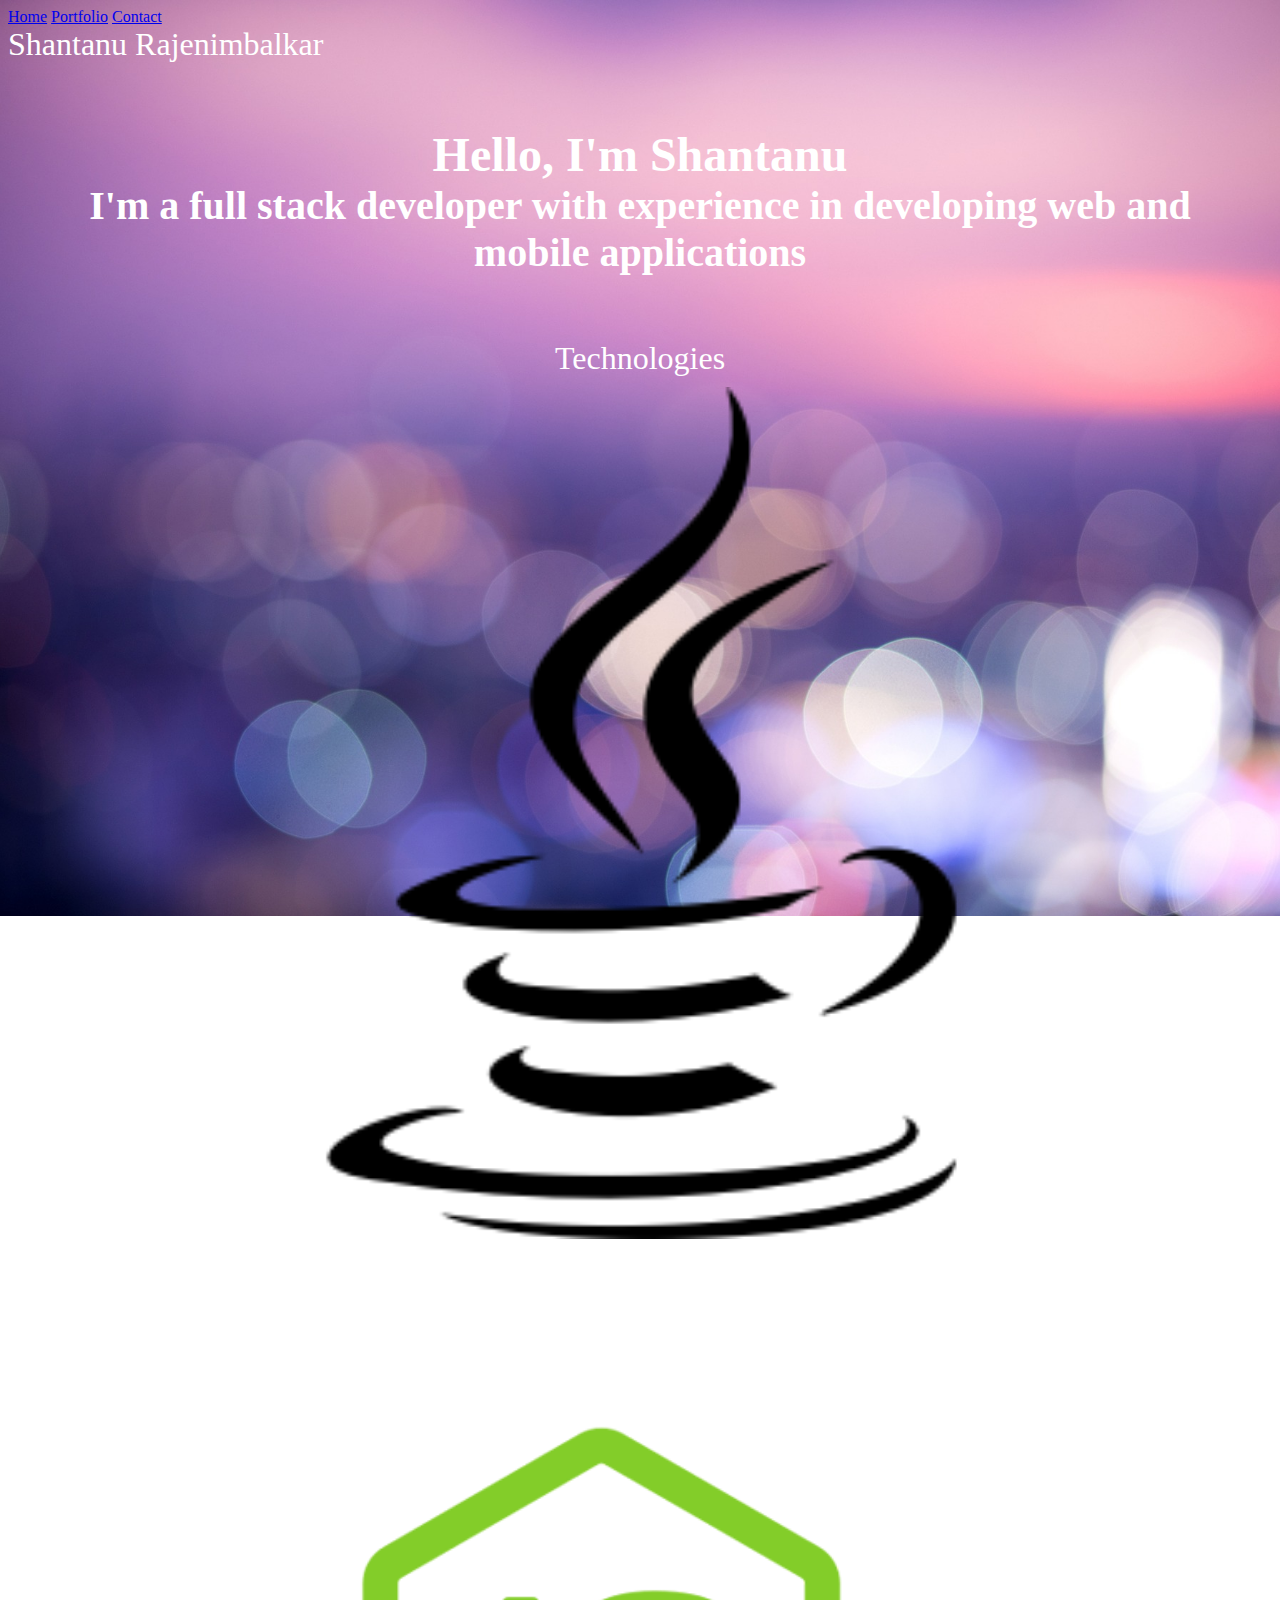
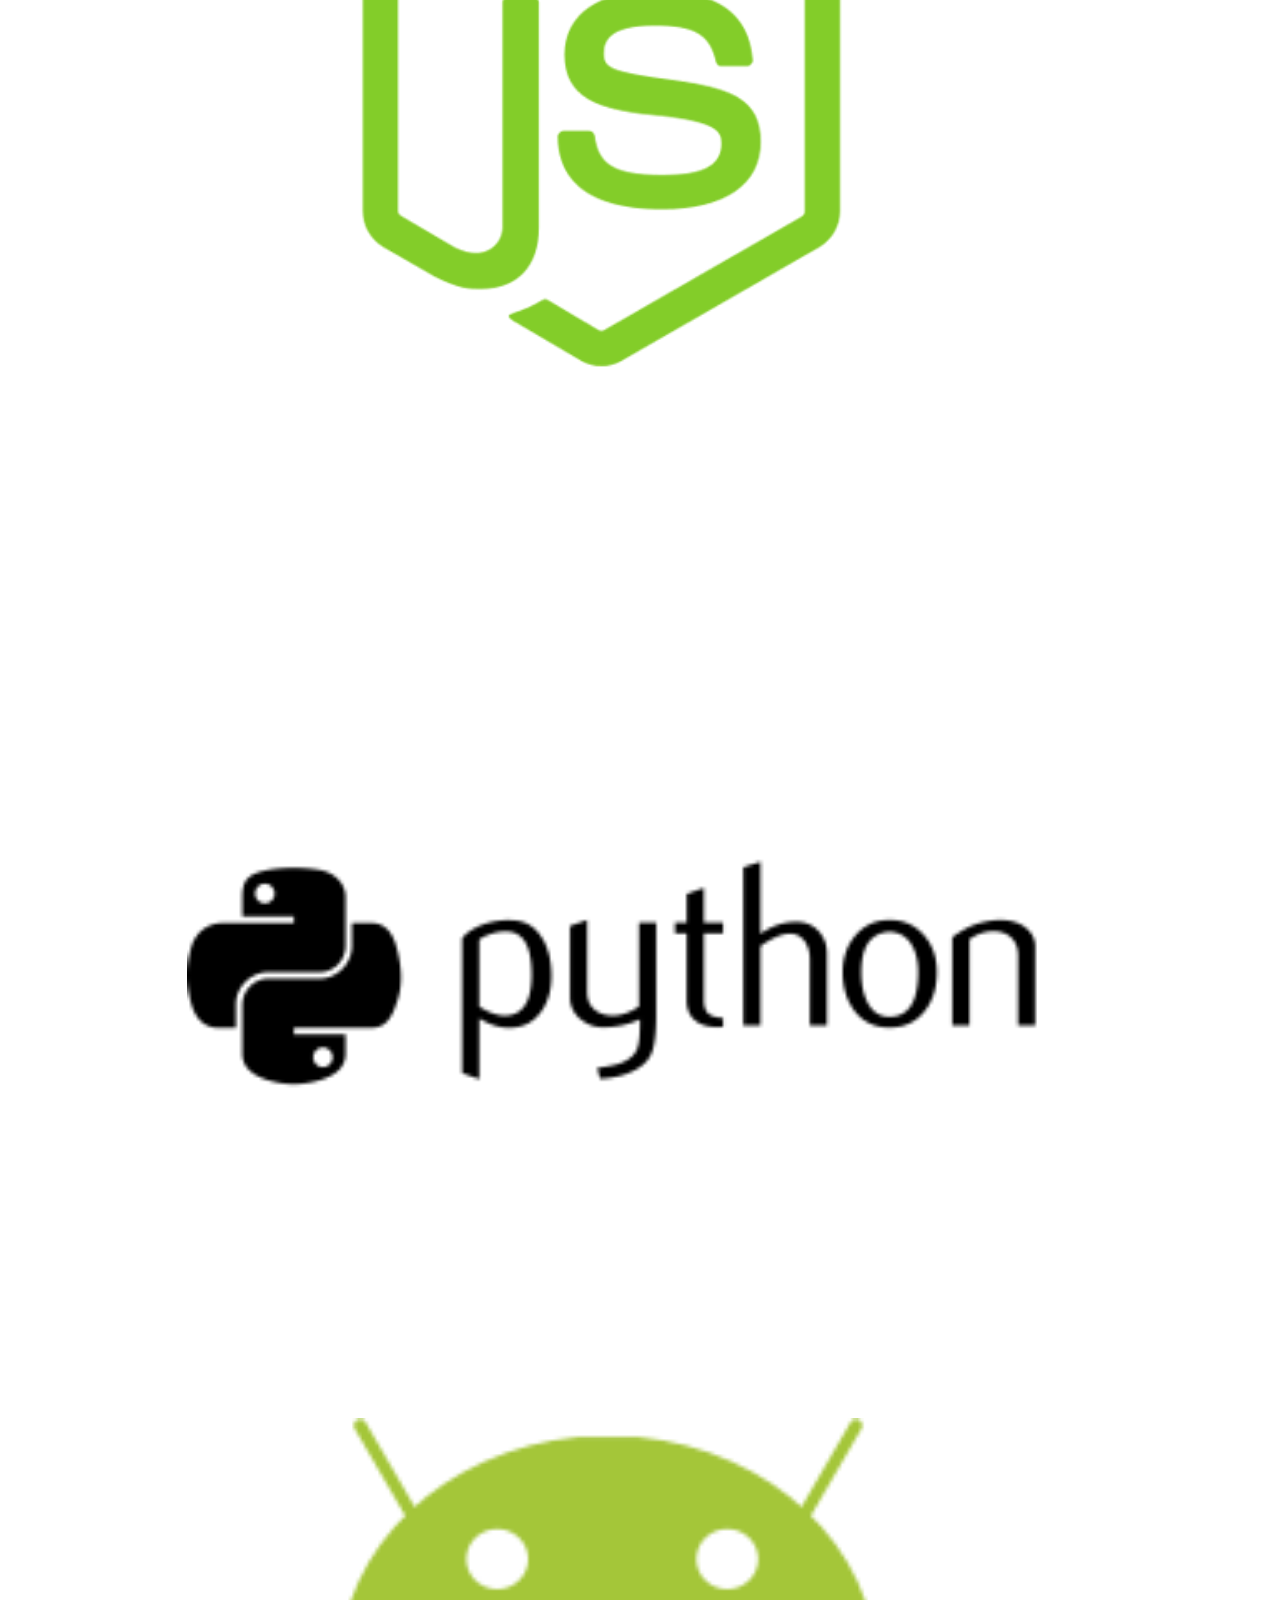
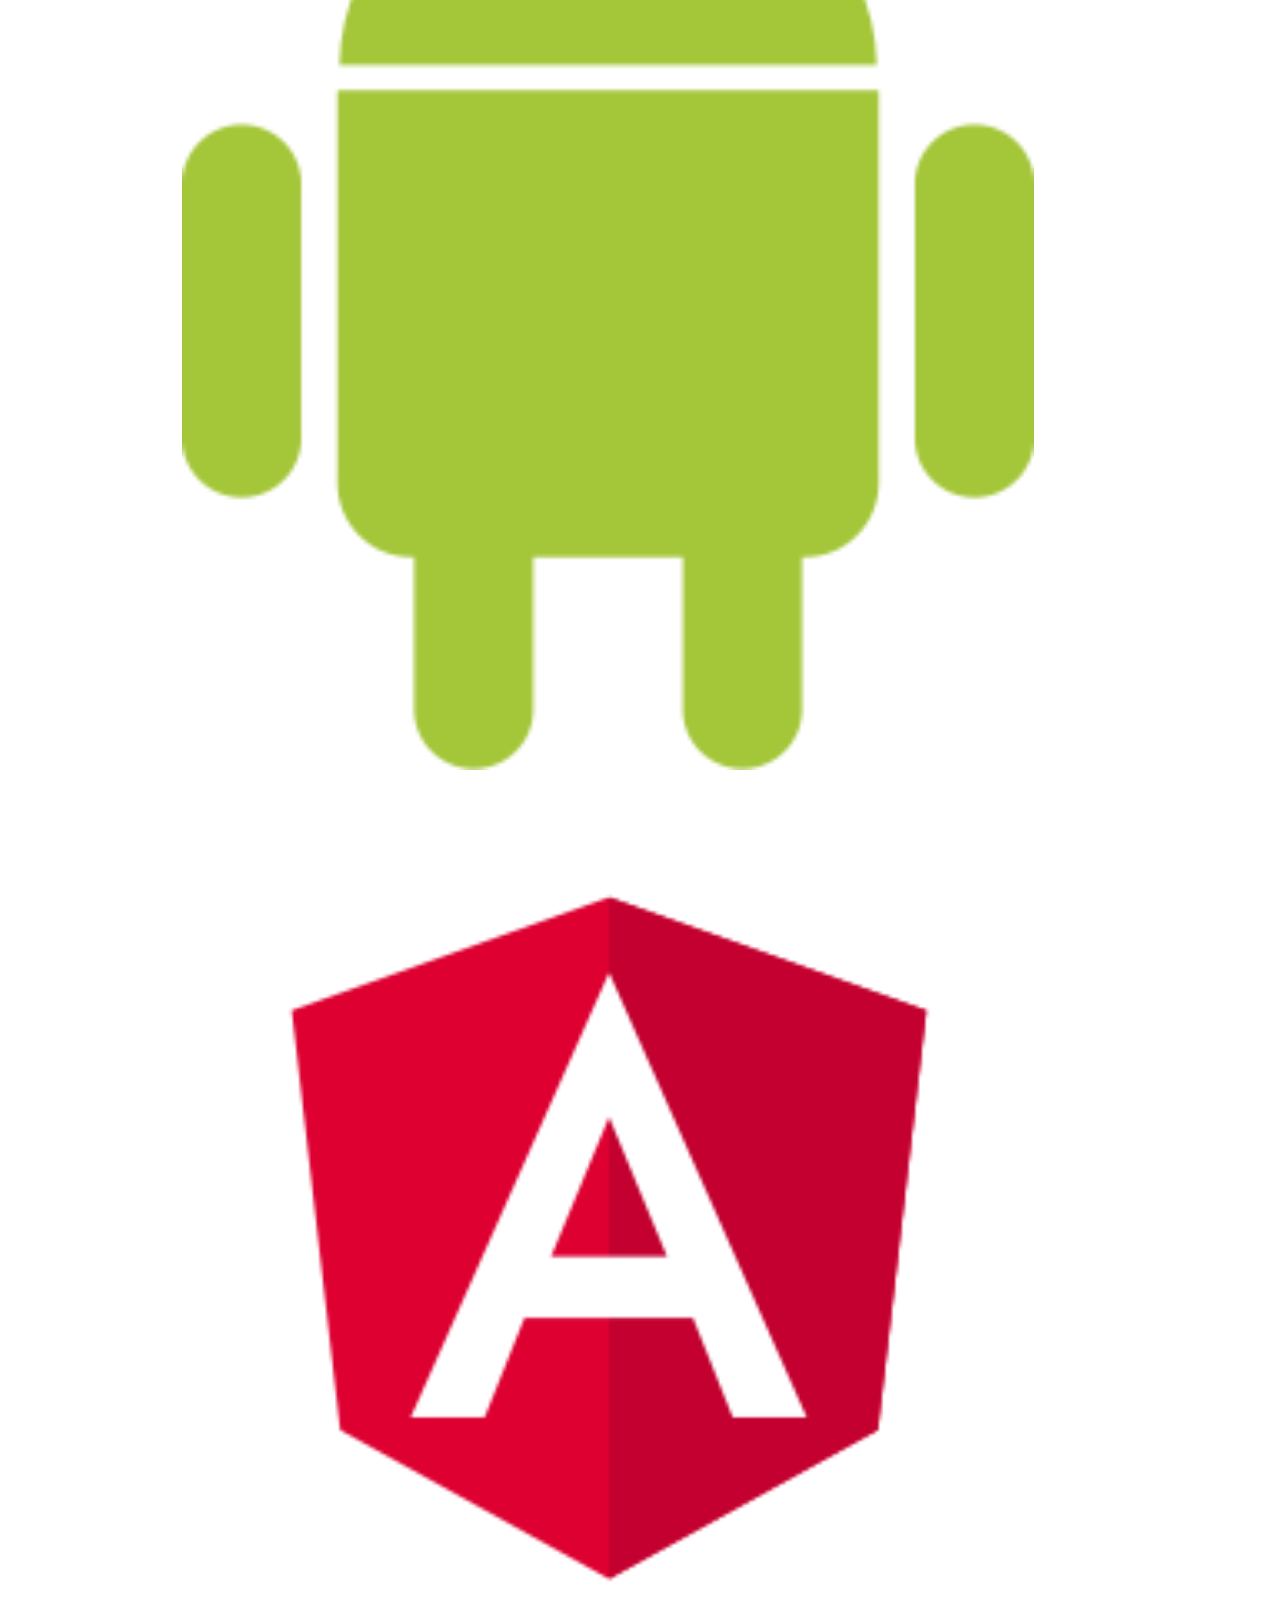
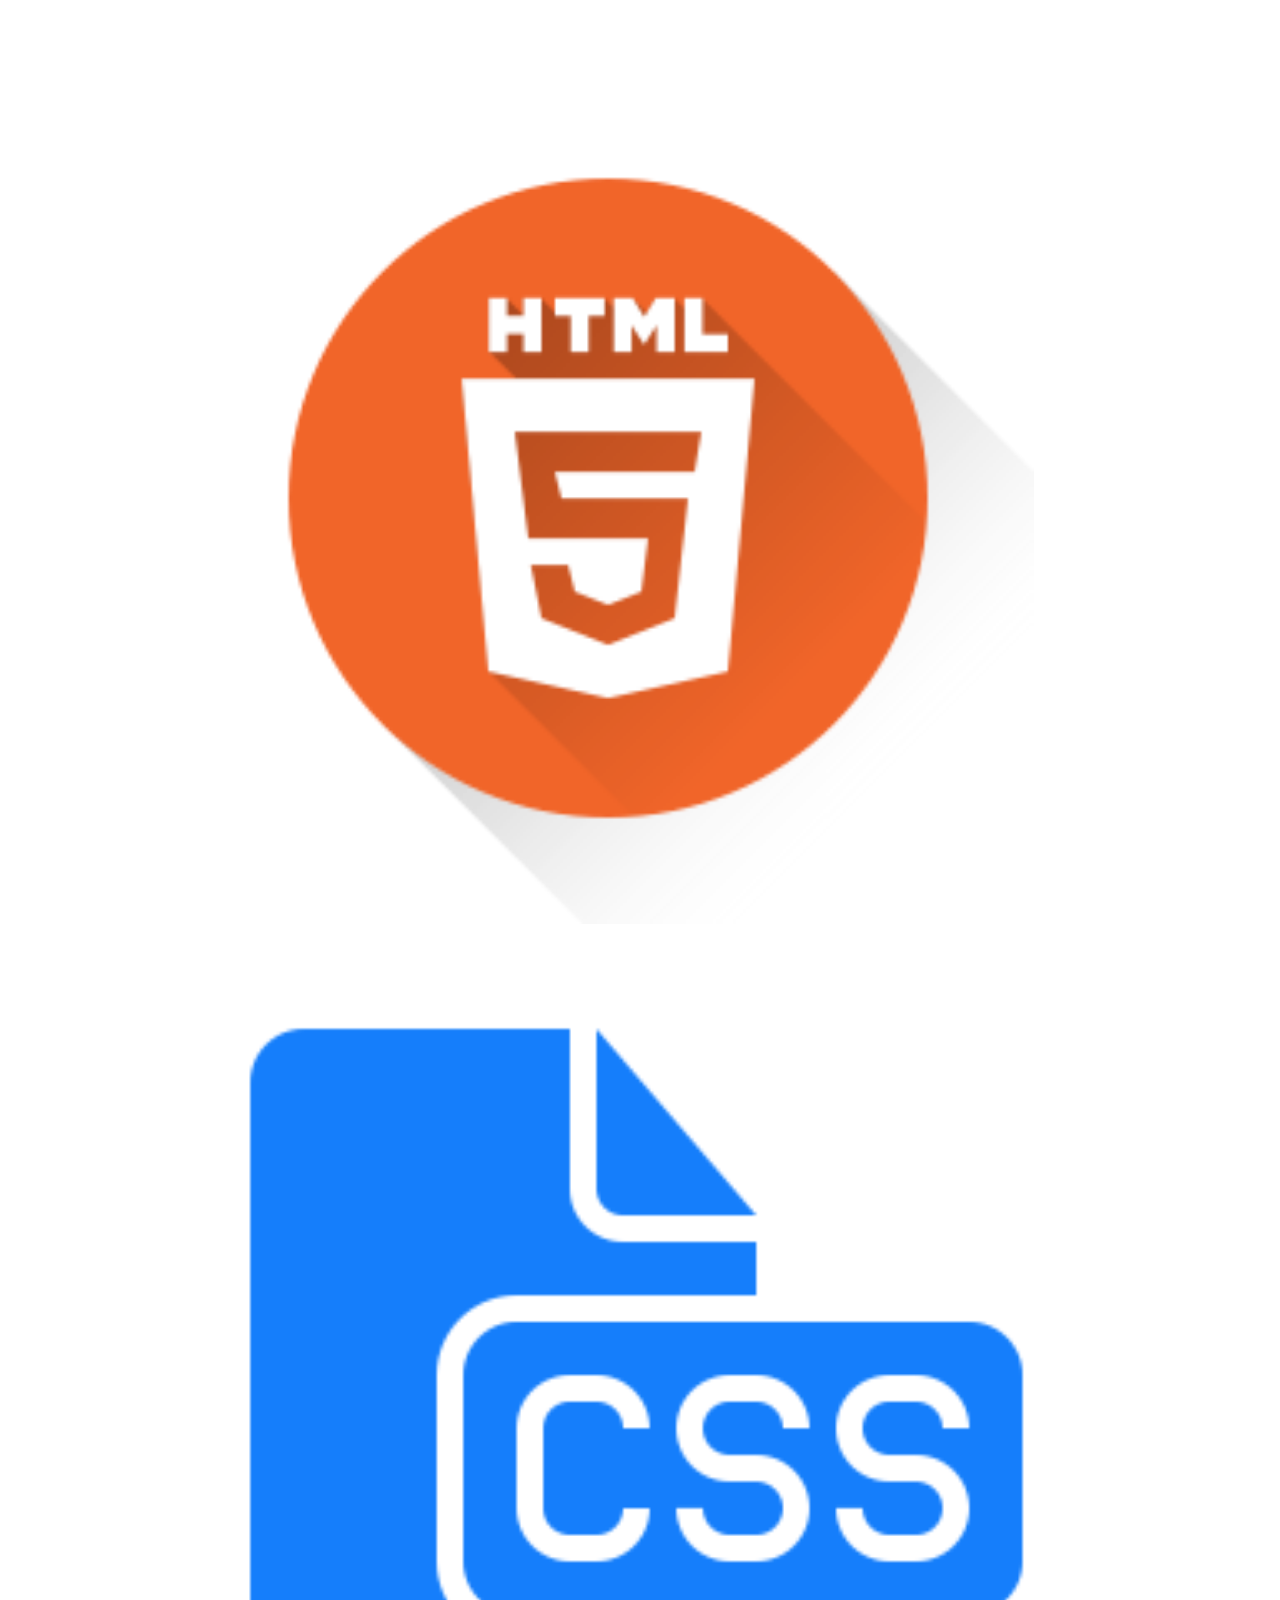
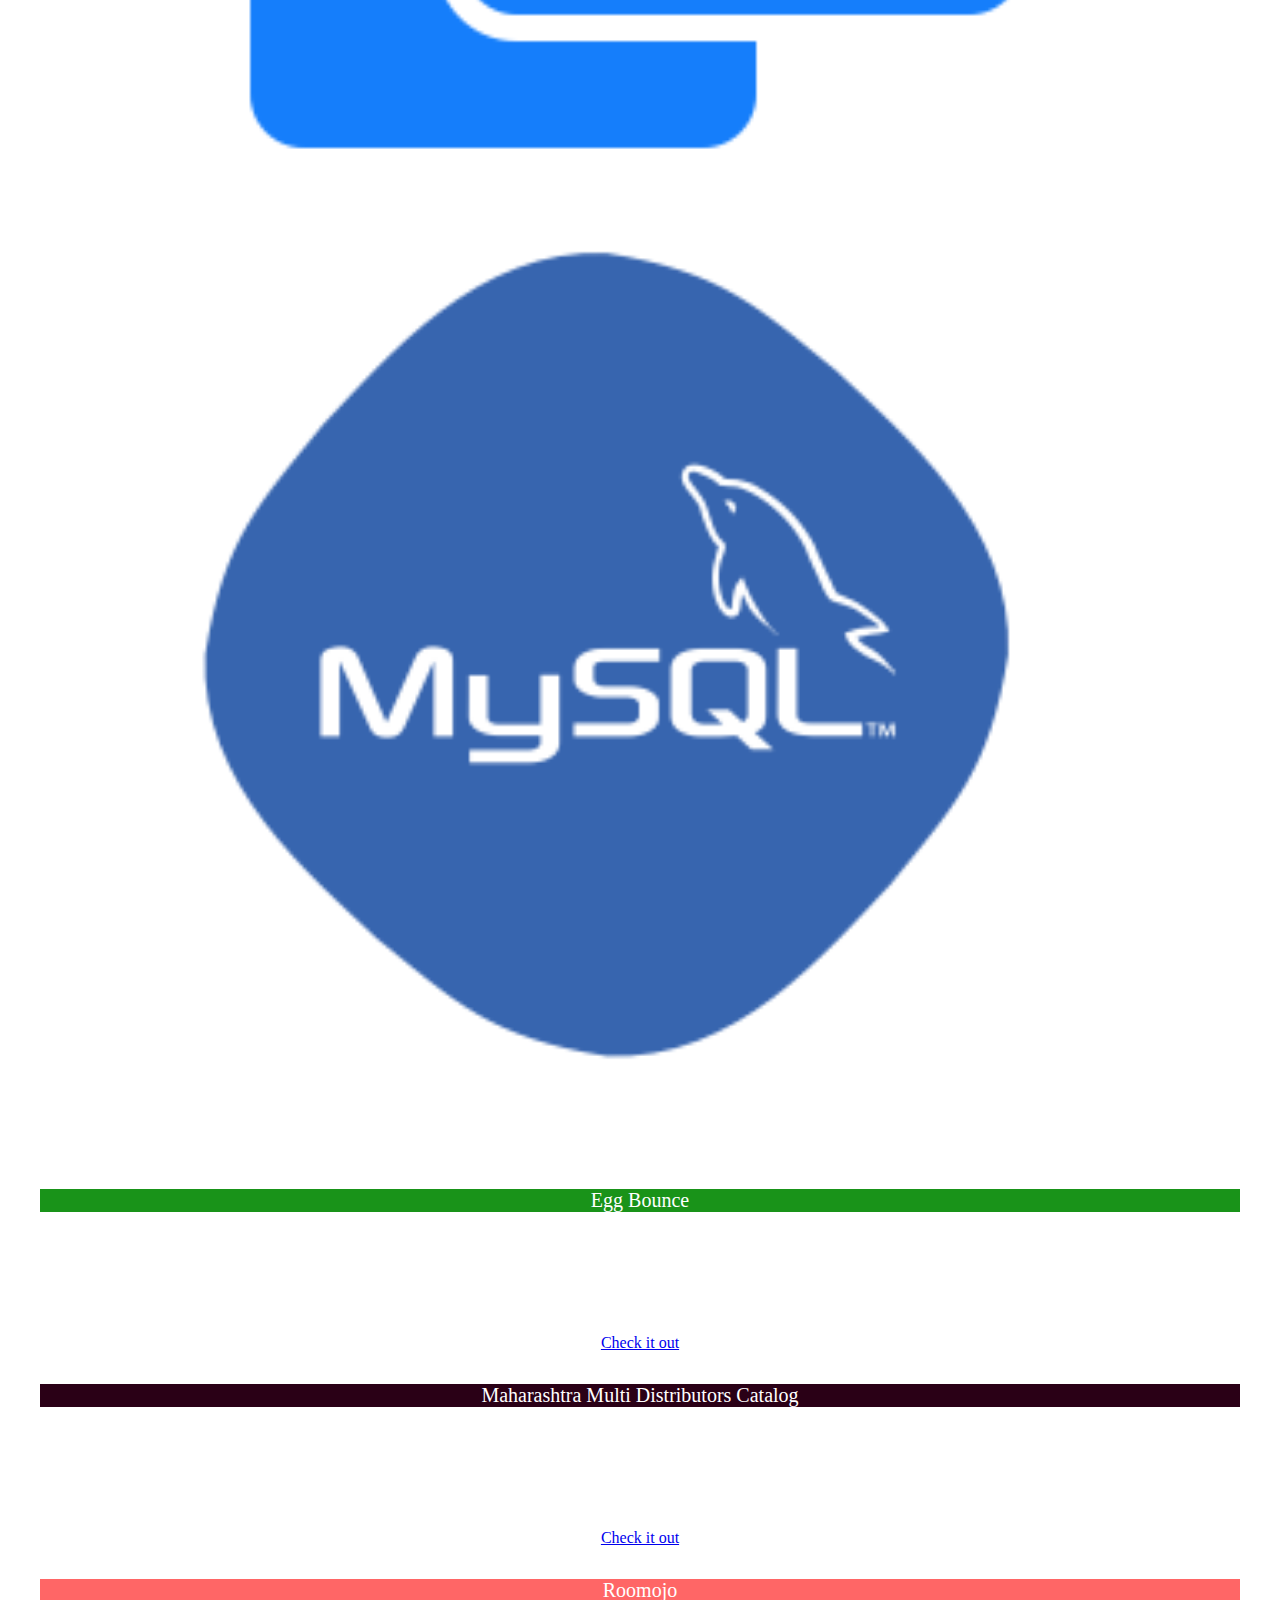
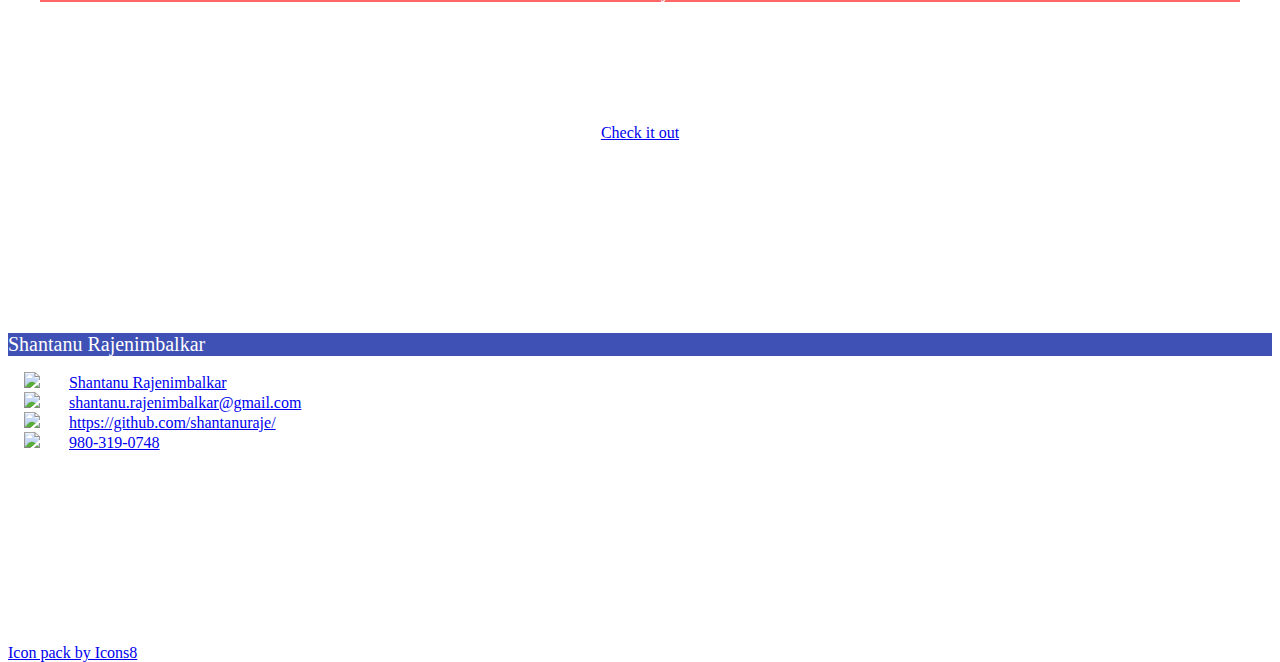
==== commit c02d800b: "finished basic contact page" ====
--- a/index.html
+++ b/index.html
@@ -1,242 +1,295 @@
 <html>
-    <link rel="stylesheet" href="https://fonts.googleapis.com/icon?family=Material+Icons">
-    <link rel="stylesheet" href="https://code.getmdl.io/1.3.0/material.indigo-pink.min.css">
-    <link rel="stylesheet" type="text/css" href="styles.css">
-    <script defer src="https://code.getmdl.io/1.3.0/material.min.js"></script>
-    <script src="main.js"></script>
-    
-    
-    <head>
-        <title>Shantanu RajeNimbalkar</title>
-        <meta name="viewport" content="width=device-width, initial-scale=1" />
-    
-    </head>
-    
+<link rel="stylesheet" href="https://fonts.googleapis.com/icon?family=Material+Icons">
+<link rel="stylesheet" href="https://code.getmdl.io/1.3.0/material.indigo-pink.min.css">
+<link rel="stylesheet" type="text/css" href="styles.css">
+<script defer src="https://code.getmdl.io/1.3.0/material.min.js"></script>
+<script src="main.js"></script>
+
+
+<head>
+    <title>Shantanu RajeNimbalkar</title>
+    <meta name="viewport" content="width=device-width, initial-scale=1" />
+
+</head>
+
 <body>
-  <!-- Simple header with fixed tabs. -->
-  <div class="mdl-layout mdl-js-layout mdl-layout--fixed-header
+    <!-- Simple header with fixed tabs. -->
+    <div class="mdl-layout mdl-js-layout mdl-layout--fixed-header
             mdl-layout--fixed-tabs">
-    <header class="mdl-layout__header">
-      <!-- <div class="mdl-layout__header-row"> -->
-        <!-- Title -->
-        <!-- <span class="mdl-layout-title">Title</span> -->
-      <!-- </div> -->
-      <!-- Tabs -->
-      <div class="mdl-layout__tab-bar mdl-layout--large-screen-only mdl-js-ripple-effect">
-        <a href="#home" class="mdl-layout__tab is-active">Home</a>
-        <a href="#portfolio" class="mdl-layout__tab">Portfolio</a>
-        <a href="#contact" class="mdl-layout__tab">Contact</a>
-      </div>
-    </header>
-    <div class="mdl-layout__drawer mdl-layout--small-screen-only">
-      <span class="mdl-layout-title">Shantanu Rajenimbalkar</span>
-    </div>
-    <main class="mdl-layout__content">
-      <section class="mdl-layout__tab-panel is-active" id="home">
-        <div class="page-content">
-          <!-- Your content goes here -->
-          <div id="home">
-              <div class="page-content">
-                  <div id="home">
-                      <h3>Hello, I'm Shantanu</h3>
-                      <h1>I'm a full stack developer with experience in developing web and mobile applications</h1>
-                  </div>
-
-              </div>
-              <div id="about">
-                  <span class="mdl-layout-title">Technologies</span>
-                  <div class="mdl-grid" id="language-images">
-                      <div class="tech-text mdl-cell mdl-cell--1-col">
-                          <img class="technologies" src="images/technology-icons/if_1416364765_java_coffee_x_cup_application_369797.png">Java</div>
-                      <div class="tech-text mdl-cell mdl-cell--1-col">
-                          <img class="technologies" src="images/technology-icons/if_nodejs-512_339733.png">Javascript</div>
-                      <div class="tech-text mdl-cell mdl-cell--1-col">
-                          <img class="technologies" src="images/technology-icons/if_Python_logo_282809.png">Python</div>
-
-
-                  </div>
-
-                  <div class="mdl-grid" id="technology-images">
-                      <div class="tech-text mdl-cell mdl-cell--1-col">
-                          <img class="technologies" src="images/technology-icons/if_android_1010034.png">Android</div>
-                      <div class="tech-text mdl-cell mdl-cell--1-col">
-                          <img class="technologies" src="images/technology-icons/if_angular_1145600.png">Angular</div>
-                      <div class="tech-text mdl-cell mdl-cell--1-col">
-                          <img class="technologies" src="images/technology-icons/if_html5_313112.png">HTML5</div>
-                      <div class="tech-text mdl-cell mdl-cell--1-col">
-                          <img class="technologies" src="images/technology-icons/if_icon-77-document-file-css_315874.png">CSS</div>
-                      <div class="tech-text mdl-cell mdl-cell--1-col">
-                          <img class="technologies" src="images/technology-icons/if_mysql_1322469.png">MySQL</div>
-                  </div>
-              </div>
-          </div>
-
+        <header class="mdl-layout__header">
+            <!-- <div class="mdl-layout__header-row"> -->
+            <!-- Title -->
+            <!-- <span class="mdl-layout-title">Title</span> -->
+            <!-- </div> -->
+            <!-- Tabs -->
+            <div class="mdl-layout__tab-bar mdl-layout--large-screen-only mdl-js-ripple-effect">
+                <a href="#home-section" class="mdl-layout__tab is-active">Home</a>
+                <a href="#portfolio-section" class="mdl-layout__tab">Portfolio</a>
+                <a href="#contact-section" class="mdl-layout__tab">Contact</a>
+            </div>
+        </header>
+        <div class="mdl-layout__drawer mdl-layout--small-screen-only">
+            <span class="mdl-layout-title">Shantanu Rajenimbalkar</span>
         </div>
-      </section>
-      <section class="mdl-layout__tab-panel" id="portfolio">
-        <div class="page-content">
-          <!-- Your content goes here -->
-          <div id="portfolio">
-              <!-- <span class="mdl-layout-title">Projects</span> -->
-              <div class="mdl-grid" id="project-cards">
-                  <div class="mdl-cell mdl-card mdl-shadow--4dp mdl-cell--4-col">
-                      <div class="mdl-card__title" id="eggbounce-card-title">
-                          Egg Bounce
-                      </div>
-
-                      <!-- <div class="mdl-card__media">
+        <main class="mdl-layout__content">
+            <section class="mdl-layout__tab-panel is-active" id="home-section">
+                <div class="page-content">
+                    <!-- Your content goes here -->
+                    <div id="home">
+                        <div class="page-content">
+                            <div id="home">
+                                <h3>Hello, I'm Shantanu</h3>
+                                <h1>I'm a full stack developer with experience in developing web and mobile applications</h1>
+                            </div>
+
+                        </div>
+                        <div id="about">
+                            <span class="mdl-layout-title">Technologies</span>
+                            <div class="mdl-grid" id="language-images">
+                                <div class="tech-text mdl-cell mdl-cell--1-col">
+                                    <img class="technologies" src="images/technology-icons/if_1416364765_java_coffee_x_cup_application_369797.png">Java</div>
+                                <div class="tech-text mdl-cell mdl-cell--1-col">
+                                    <img class="technologies" src="images/technology-icons/if_nodejs-512_339733.png">Javascript</div>
+                                <div class="tech-text mdl-cell mdl-cell--1-col">
+                                    <img class="technologies" src="images/technology-icons/if_Python_logo_282809.png">Python</div>
+
+
+                            </div>
+
+                            <div class="mdl-grid" id="technology-images">
+                                <div class="tech-text mdl-cell mdl-cell--1-col">
+                                    <img class="technologies" src="images/technology-icons/if_android_1010034.png">Android</div>
+                                <div class="tech-text mdl-cell mdl-cell--1-col">
+                                    <img class="technologies" src="images/technology-icons/if_angular_1145600.png">Angular</div>
+                                <div class="tech-text mdl-cell mdl-cell--1-col">
+                                    <img class="technologies" src="images/technology-icons/if_html5_313112.png">HTML5</div>
+                                <div class="tech-text mdl-cell mdl-cell--1-col">
+                                    <img class="technologies" src="images/technology-icons/if_icon-77-document-file-css_315874.png">CSS</div>
+                                <div class="tech-text mdl-cell mdl-cell--1-col">
+                                    <img class="technologies" src="images/technology-icons/if_mysql_1322469.png">MySQL</div>
+                            </div>
+                        </div>
+                    </div>
+
+                </div>
+            </section>
+            <section class="mdl-layout__tab-panel" id="portfolio-section">
+                <div class="page-content">
+                    <!-- Your content goes here -->
+                    <div id="portfolio">
+                        <!-- <span class="mdl-layout-title">Projects</span> -->
+                        <div class="mdl-grid" id="project-cards">
+                            <div class="mdl-cell mdl-card mdl-shadow--4dp mdl-cell--4-col">
+                                <div class="mdl-card__title" id="eggbounce-card-title">
+                                    Egg Bounce
+                                </div>
+
+                                <!-- <div class="mdl-card__media">
                                   <img src="images/projects/eggbounce-card-image.PNG" class="project-card-images">
                               </div> -->
 
-                      <div class="mdl-card__supporting-text mdl-card--expand" id="project-supporting-text">
-                          <ul>
-                              <li>A simple tap-to-play game for Android using Unity3D game engine.</li>
-                              <li>Created basic 3D and graphic design of in-game objects using Gimp and Blender.</li>
-                              <li>Wrote code to integrate google ad engine to show in-game ads for monetization.</li>
-                              <li>Currently has 100k+ installs and an average rating of 4.</li>
-                          </ul>
-                          <span class="mdl-chip">
-                              <span class="mdl-chip__text">C#</span>
-                          </span>
-                          <span class="mdl-chip">
-                              <span class="mdl-chip__text">Unity3D</span>
-                          </span>
-                          <span class="mdl-chip">
-                              <span class="mdl-chip__text">Blender</span>
-                          </span>
-                          <span class="mdl-chip">
-                              <span class="mdl-chip__text">Gimp</span>
-                          </span>
-                          <span class="mdl-chip">
-                              <span class="mdl-chip__text">Google AdMob</span>
-                          </span>
-                          <span class="mdl-chip">
-                              <span class="mdl-chip__text">Gimp</span>
-                          </span>
-                          <span class="mdl-chip">
-                              <span class="mdl-chip__text">Android OS game</span>
-                          </span>
-                          <div class="mdl-layout-spacer"></div>
-                          <div class="mdl-layout-spacer"></div>
-                      </div>
-
-                      <!-- Action Elements using class "mdl-card__actions"-->
-                      <div class="mdl-card__actions mdl-card--border checkout-button">
-                          <!-- Border added using class "mdl-card--border"-->
-
-                          <a class="mdl-button mdl-button--colored mdl-js-button mdl-js-ripple-effect" href="https://play.google.com/store/apps/details?id=com.DesignNXT.EggBounce"
-                              target="_blank">
-                              <!-- Button with ripple Effect-->
-                              Check it out
-                          </a>
-
-                      </div>
-                  </div>
-                  <div class="mdl-cell mdl-card mdl-shadow--4dp  mdl-cell--4-col">
-                      <div class="mdl-card__title" id="mmdl-card-title">
-                          Maharashtra Multi Distributors Catalog
-                      </div>
-
-                      <!-- <div class="mdl-card__media">
+                                <div class="mdl-card__supporting-text mdl-card--expand" id="project-supporting-text">
+                                    <ul>
+                                        <li>A simple tap-to-play game for Android using Unity3D game engine.</li>
+                                        <li>Created basic 3D and graphic design of in-game objects using Gimp and Blender.</li>
+                                        <li>Wrote code to integrate google ad engine to show in-game ads for monetization.</li>
+                                        <li>Currently has 100k+ installs and an average rating of 4.</li>
+                                    </ul>
+                                    <span class="mdl-chip">
+                                        <span class="mdl-chip__text">C#</span>
+                                    </span>
+                                    <span class="mdl-chip">
+                                        <span class="mdl-chip__text">Unity3D</span>
+                                    </span>
+                                    <span class="mdl-chip">
+                                        <span class="mdl-chip__text">Blender</span>
+                                    </span>
+                                    <span class="mdl-chip">
+                                        <span class="mdl-chip__text">Gimp</span>
+                                    </span>
+                                    <span class="mdl-chip">
+                                        <span class="mdl-chip__text">Google AdMob</span>
+                                    </span>
+                                    <span class="mdl-chip">
+                                        <span class="mdl-chip__text">Gimp</span>
+                                    </span>
+                                    <span class="mdl-chip">
+                                        <span class="mdl-chip__text">Android OS game</span>
+                                    </span>
+                                    <div class="mdl-layout-spacer"></div>
+                                    <div class="mdl-layout-spacer"></div>
+                                </div>
+
+                                <!-- Action Elements using class "mdl-card__actions"-->
+                                <div class="mdl-card__actions mdl-card--border checkout-button">
+                                    <!-- Border added using class "mdl-card--border"-->
+
+                                    <a class="mdl-button mdl-button--colored mdl-js-button mdl-js-ripple-effect" href="https://play.google.com/store/apps/details?id=com.DesignNXT.EggBounce"
+                                        target="_blank">
+                                        <!-- Button with ripple Effect-->
+                                        Check it out
+                                    </a>
+
+                                </div>
+                            </div>
+                            <div class="mdl-cell mdl-card mdl-shadow--4dp  mdl-cell--4-col">
+                                <div class="mdl-card__title" id="mmdl-card-title">
+                                    Maharashtra Multi Distributors Catalog
+                                </div>
+
+                                <!-- <div class="mdl-card__media">
                                   <img src="images/projects/mmdl-card-image.PNG" class="project-card-images">
                               </div> -->
 
-                      <div class="mdl-card__supporting-text mdl-card--expand" id="project-supporting-text">
-                          <ul>
-                              <li>A cross-platform Product Catalogue mobile application for Maharashtra Multi Distributors
-                                  Ltd.
-                              </li>
-                              <li>Designed the categories and product schemas, created a JSON database of all products.</li>
-                              <li>Conceptualized UI/UX layout for the application according to their current product catalogue
-                                  as well as wrote the backend system using NodeJS server.</li>
-                              <li>Deployed a in-app enquiry system to help the client streamline enquiries and connect with
-                                  potential customers.</li>
-                          </ul>
-                          <span class="mdl-chip">
-                              <span class="mdl-chip__text">C#</span>
-                          </span>
-                          <span class="mdl-chip">
-                              <span class="mdl-chip__text">Xamarin</span>
-                          </span>
-                          <span class="mdl-chip">
-                              <span class="mdl-chip__text">Android application</span>
-                          </span>
-                          <span class="mdl-chip">
-                              <span class="mdl-chip__text">Cross Platorm</span>
-                          </span>
-                          <span class="mdl-chip">
-                              <span class="mdl-chip__text">JSON</span>
-                          </span>
-                          <span class="mdl-chip">
-                              <span class="mdl-chip__text">Corel Draw</span>
-                          </span>
-                      </div>
-
-                      <!-- Action Elements using class "mdl-card__actions"-->
-                      <div class="mdl-card__actions mdl-card--border checkout-button">
-                          <!-- Border added using class "mdl-card--border"-->
-
-                          <a class="mdl-button mdl-button--colored mdl-js-button mdl-js-ripple-effect" href="https://play.google.com/store/apps/details?id=com.DesignNXT.mmdlcat"
-                              target="_blank">
-                              <!-- Button with ripple Effect-->
-                              Check it out
-                          </a>
-
-                      </div>
-                  </div>
-                  <div class="mdl-cell mdl-card mdl-cell--4-col">
-                      <div class="mdl-card__title" id="roomojo-card-title">
-                          Roomojo
-                      </div>
-
-                      <div class="mdl-card__media">
-
-                      </div>
-
-                      <div class="mdl-card__supporting-text mdl-card--expand" id="project-supporting-text">
-                          <ul>
-                                <li>Developed the entire ecosystem of Roomojo using Meteor JS and Cordova</li>
-                                <li>Architected the booking and management schemas incorporating client specifications</li>
-                                <li>Provided an additional mobile application for the clients for real time inventory management  </li>
-                                <li>Product deployed in July 2015 with comprehensive end-user documentation</li>        
-                          </ul>
-                          <span class="mdl-chip">
-                                <span class="mdl-chip__text">Javascript</span>
-                            </span>
-                            <span class="mdl-chip">
-                                <span class="mdl-chip__text">MeteorJS</span>
-                            </span>
-                            <span class="mdl-chip">
-                                <span class="mdl-chip__text">Apache Cordova</span>
-                            </span>
-                            <span class="mdl-chip">
-                                <span class="mdl-chip__text">MongoDB</span>
-                            </span>
-                        </div>
-  
-                        <!-- Action Elements using class "mdl-card__actions"-->
-                        <div class="mdl-card__actions mdl-card--border checkout-button">
-                            <!-- Border added using class "mdl-card--border"-->
-                            
-                            <a class="mdl-button mdl-button--colored mdl-js-button mdl-js-ripple-effect" href="https://roomojo.com"
-                                target="_blank">
+                                <div class="mdl-card__supporting-text mdl-card--expand" id="project-supporting-text">
+                                    <ul>
+                                        <li>A cross-platform Product Catalogue mobile application for Maharashtra Multi Distributors
+                                            Ltd.
+                                        </li>
+                                        <li>Designed the categories and product schemas, created a JSON database of all products.</li>
+                                        <li>Conceptualized UI/UX layout for the application according to their current product
+                                            catalogue as well as wrote the backend system using NodeJS server.</li>
+                                        <li>Deployed a in-app enquiry system to help the client streamline enquiries and connect
+                                            with potential customers.</li>
+                                    </ul>
+                                    <span class="mdl-chip">
+                                        <span class="mdl-chip__text">C#</span>
+                                    </span>
+                                    <span class="mdl-chip">
+                                        <span class="mdl-chip__text">Xamarin</span>
+                                    </span>
+                                    <span class="mdl-chip">
+                                        <span class="mdl-chip__text">Android application</span>
+                                    </span>
+                                    <span class="mdl-chip">
+                                        <span class="mdl-chip__text">Cross Platorm</span>
+                                    </span>
+                                    <span class="mdl-chip">
+                                        <span class="mdl-chip__text">JSON</span>
+                                    </span>
+                                    <span class="mdl-chip">
+                                        <span class="mdl-chip__text">Corel Draw</span>
+                                    </span>
+                                </div>
+
+                                <!-- Action Elements using class "mdl-card__actions"-->
+                                <div class="mdl-card__actions mdl-card--border checkout-button">
+                                    <!-- Border added using class "mdl-card--border"-->
+
+                                    <a class="mdl-button mdl-button--colored mdl-js-button mdl-js-ripple-effect" href="https://play.google.com/store/apps/details?id=com.DesignNXT.mmdlcat"
+                                        target="_blank">
+                                        <!-- Button with ripple Effect-->
+                                        Check it out
+                                    </a>
+
+                                </div>
+                            </div>
+                            <div class="mdl-cell mdl-card mdl-cell--4-col">
+                                <div class="mdl-card__title" id="roomojo-card-title">
+                                    Roomojo
+                                </div>
+
+                                <div class="mdl-card__media">
+
+                                </div>
+
+                                <div class="mdl-card__supporting-text mdl-card--expand" id="project-supporting-text">
+                                    <ul>
+                                        <li>Developed the entire ecosystem of Roomojo using Meteor JS and Cordova</li>
+                                        <li>Architected the booking and management schemas incorporating client specifications</li>
+                                        <li>Provided an additional mobile application for the clients for real time inventory
+                                            management </li>
+                                        <li>Product deployed in July 2015 with comprehensive end-user documentation</li>
+                                    </ul>
+                                    <span class="mdl-chip">
+                                        <span class="mdl-chip__text">Javascript</span>
+                                    </span>
+                                    <span class="mdl-chip">
+                                        <span class="mdl-chip__text">MeteorJS</span>
+                                    </span>
+                                    <span class="mdl-chip">
+                                        <span class="mdl-chip__text">Apache Cordova</span>
+                                    </span>
+                                    <span class="mdl-chip">
+                                        <span class="mdl-chip__text">MongoDB</span>
+                                    </span>
+                                </div>
+
+                                <!-- Action Elements using class "mdl-card__actions"-->
+                                <div class="mdl-card__actions mdl-card--border checkout-button">
+                                    <!-- Border added using class "mdl-card--border"-->
+
+                                    <a class="mdl-button mdl-button--colored mdl-js-button mdl-js-ripple-effect" href="https://roomojo.com" target="_blank">
+                                        <!-- Button with ripple Effect-->
+                                        Check it out
+                                    </a>
+
+                                </div>
+                            </div>
+                        </div>
+                    </div>
+                </div>
+            </section>
+            <section class="mdl-layout__tab-panel" id="contact-section">
+                <div class="page-content">
+                    <div id="contact-card">
+                        <!-- Your content goes here -->
+                        <div class="mdl-cell mdl-card mdl-cell--6-col mdl-cell--3-offset">
+                            <div class="mdl-card__title" id="contact-card-title">
+                                Shantanu Rajenimbalkar
+                            </div>
+
+                            <div class="mdl-card__media">
+
+                            </div>
+
+                            <div class="mdl-card__supporting-text" id="contact-supporting-text">
+                                <ul class="demo-list-icon mdl-list">
+                                    <li class="mdl-list__item">
+                                        <span class="mdl-list__item-primary-content">
+                                            <img src="https://png.icons8.com/color/50/000000/linkedin.png">
+                                            <a class="contact-links" href="http://www.linkedin.com/in/shantanurajenimbalkar">Shantanu Rajenimbalkar</a>
+                                        </span>
+                                    </li>
+                                    <li class="mdl-list__item">
+                                        <span class="mdl-list__item-primary-content">
+                                            <img src="https://png.icons8.com/color/50/000000/gmail.png">
+                                            <a class="contact-links" href="mailto:shantanu.rajenimbalkar@gmail.com">shantanu.rajenimbalkar@gmail.com</a>
+                                        </span>
+                                    </li>
+                                    <li class="mdl-list__item">
+                                        <span class="mdl-list__item-primary-content">
+                                            <img src="https://png.icons8.com/color/50/000000/github.png">
+                                            <a class="contact-links" href="https://github.com/shantanuraje/" target="_blank">https://github.com/shantanuraje/</a>
+                                        </span>
+                                    </li>
+                                    <li class="mdl-list__item">
+                                        <span class="mdl-list__item-primary-content">
+                                            <img src="https://png.icons8.com/office/40/000000/two-smartphones.png">
+                                            <a class="contact-links" href="tel:1-980-319-0748">  980-319-0748</a>
+                                        </span>
+                                    </li>
+                                </ul>
+                            </div>
+
+                            <!-- Action Elements using class "mdl-card__actions"-->
+                            <div class="mdl-card__actions mdl-card--border checkout-button">
+                                <!-- Border added using class "mdl-card--border"-->
+                                <!-- <a class="mdl-button mdl-button--colored mdl-js-button mdl-js-ripple-effect" href="https://roomojo.com" target="_blank"> -->
                                 <!-- Button with ripple Effect-->
-                                Check it out
-                            </a>
-  
-                        </div>
+                                <!-- Check it out -->
+                                <!-- </a> -->
+
+                            </div>
+                        </div>
+
                     </div>
-              </div>
-          </div>
-        </div>
-      </section>
-      <section class="mdl-layout__tab-panel" id="contact">
-        <div class="page-content">
-          <!-- Your content goes here -->
-        </div>
-      </section>
-    </main>
-  </div>
+                </div>
+                <a href="https://icons8.com">Icon pack by Icons8</a>
+
+            </section>
+        </main>
+    </div>
 </body>
 
 </html>--- a/styles.css
+++ b/styles.css
@@ -62,9 +62,32 @@
 #roomojo-card-title{
   background-color: #f66;
 }
+#contact-card-title{
+  background-color: rgb(63,81,181);
+}
 .checkout-button{
   height: 50px;
 }
 .mdl-layout__header{
   min-height: 0;
+}
+#contact-section.page-content{
+  /* height: 100%; */
+  padding: 5% 0;
+}
+/* .page-content{
+  height: 100%;
+  position: relative;
+} */
+#contact-card{
+  padding: 10% 0;
+}
+#contact-supporting-text{
+  /* width: 100%; */
+}
+.contact-links{
+  padding-left: 2%;
+}
+.mdl-list__item{
+  padding: 0;
 }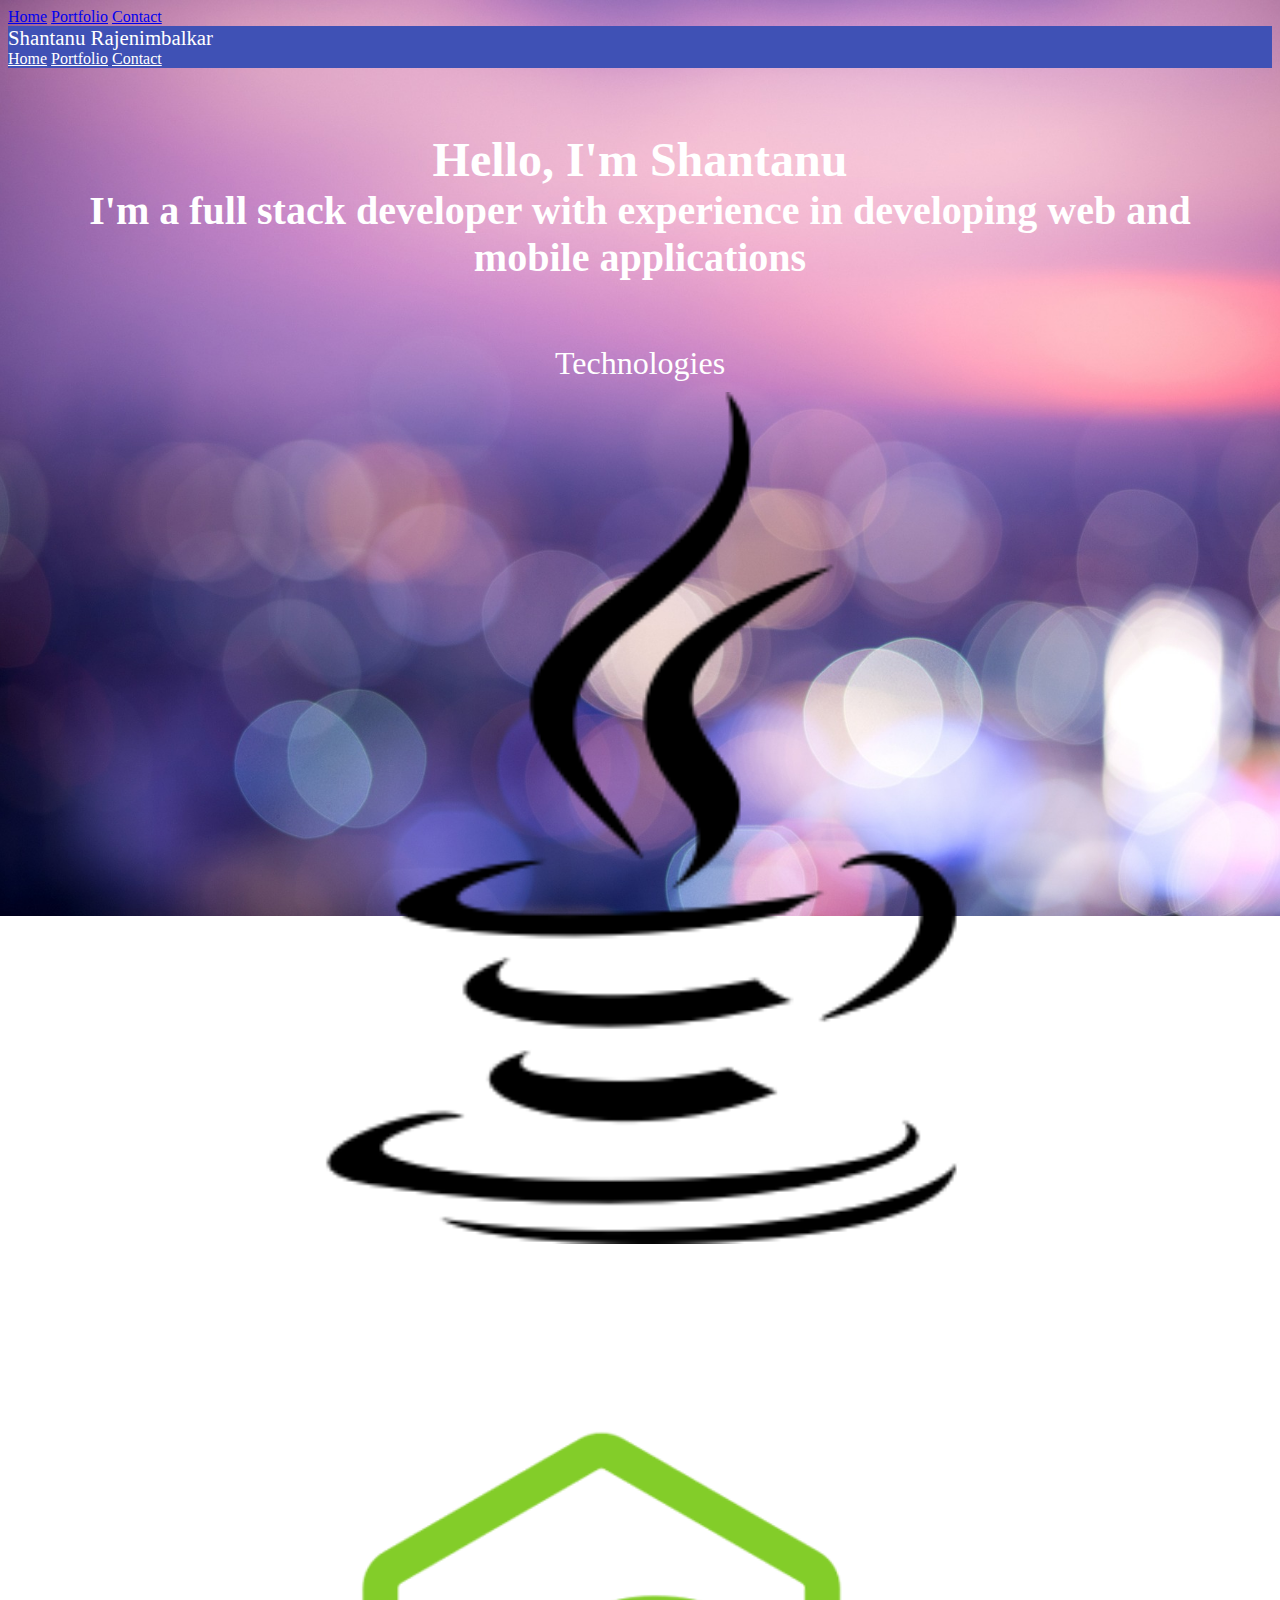
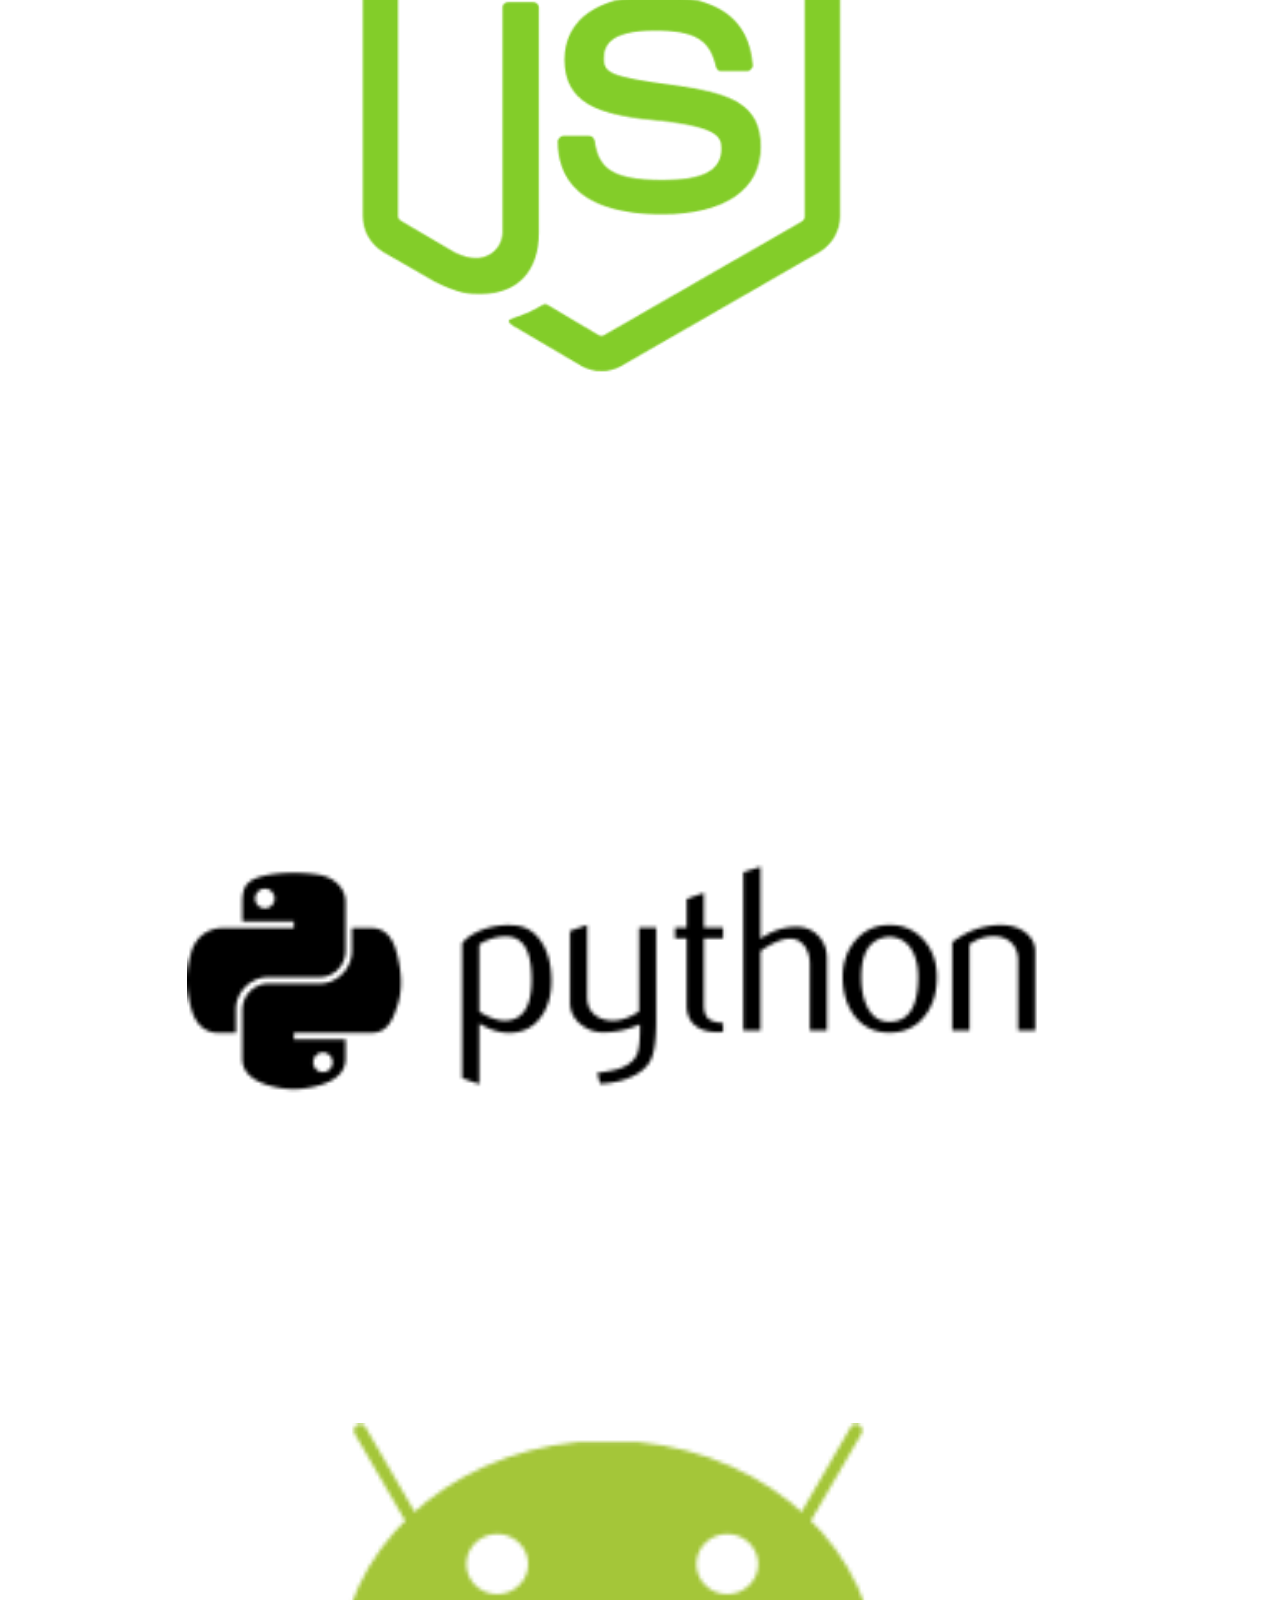
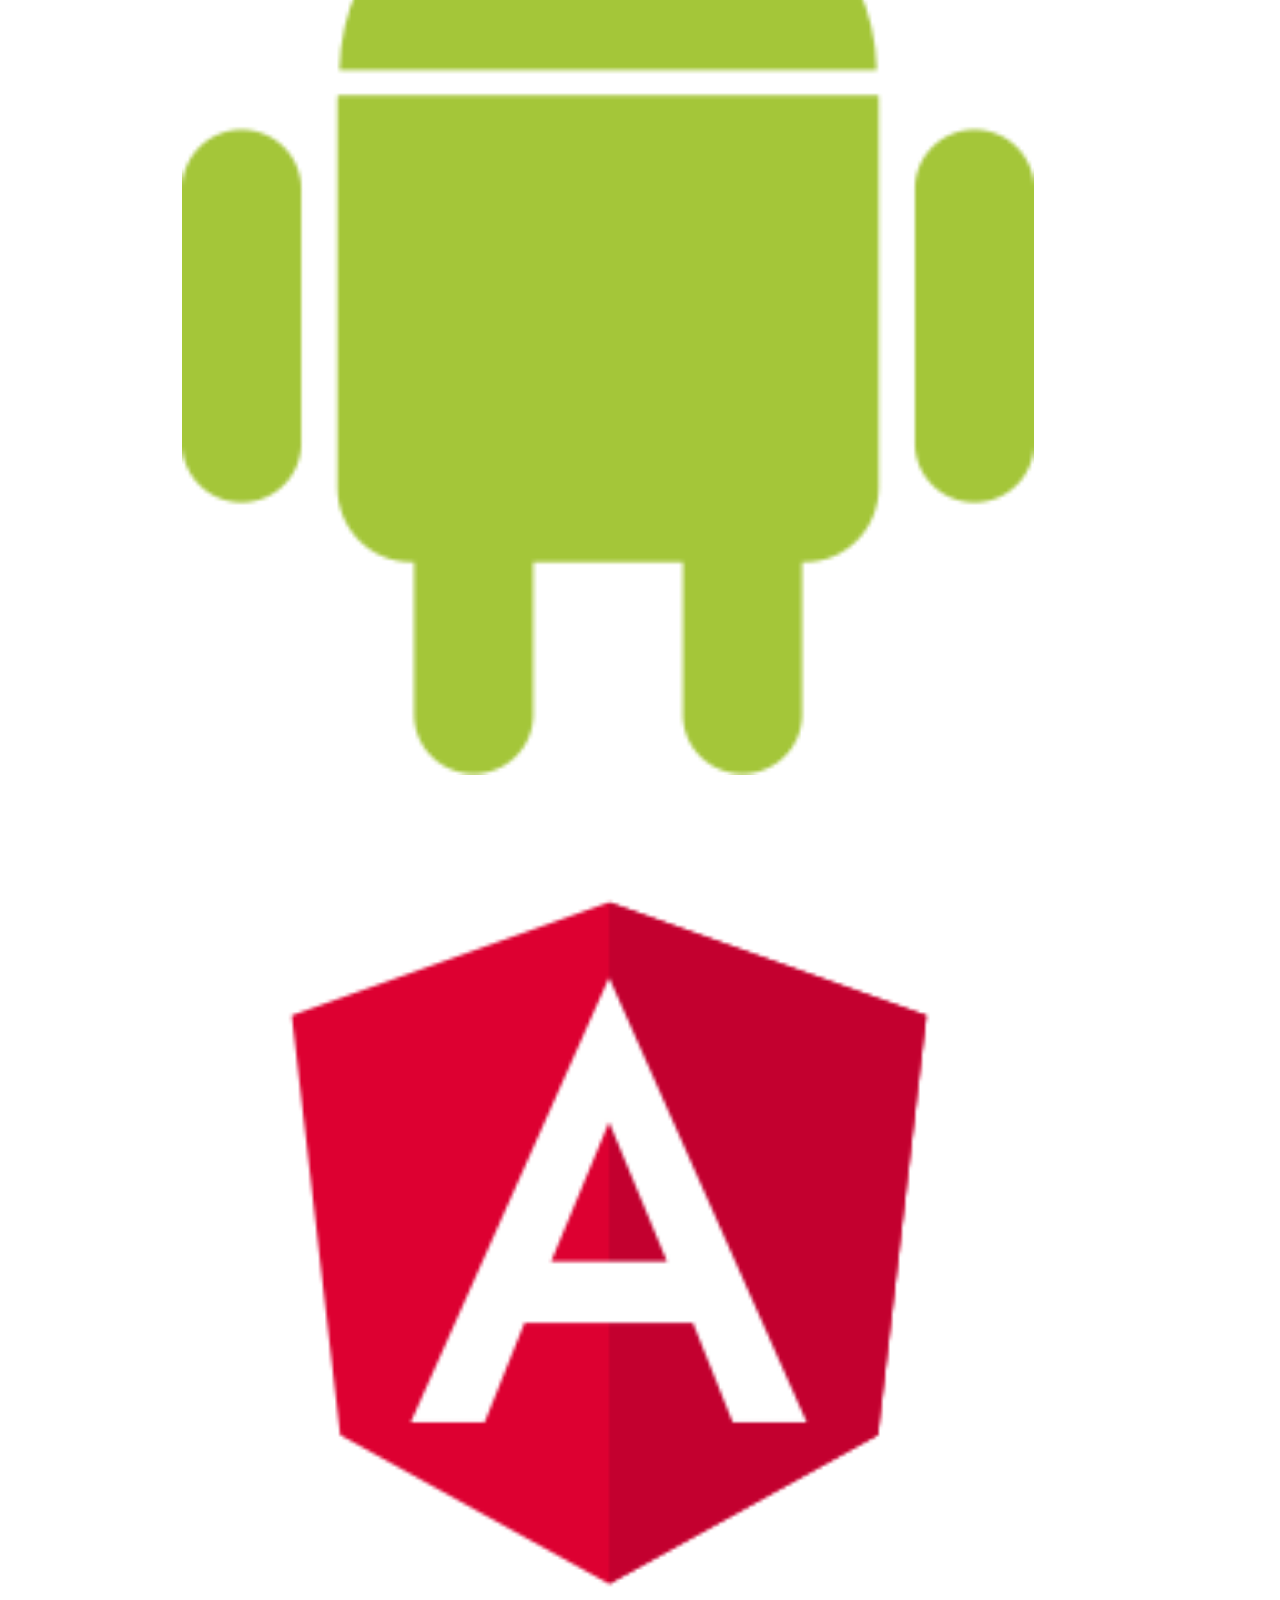
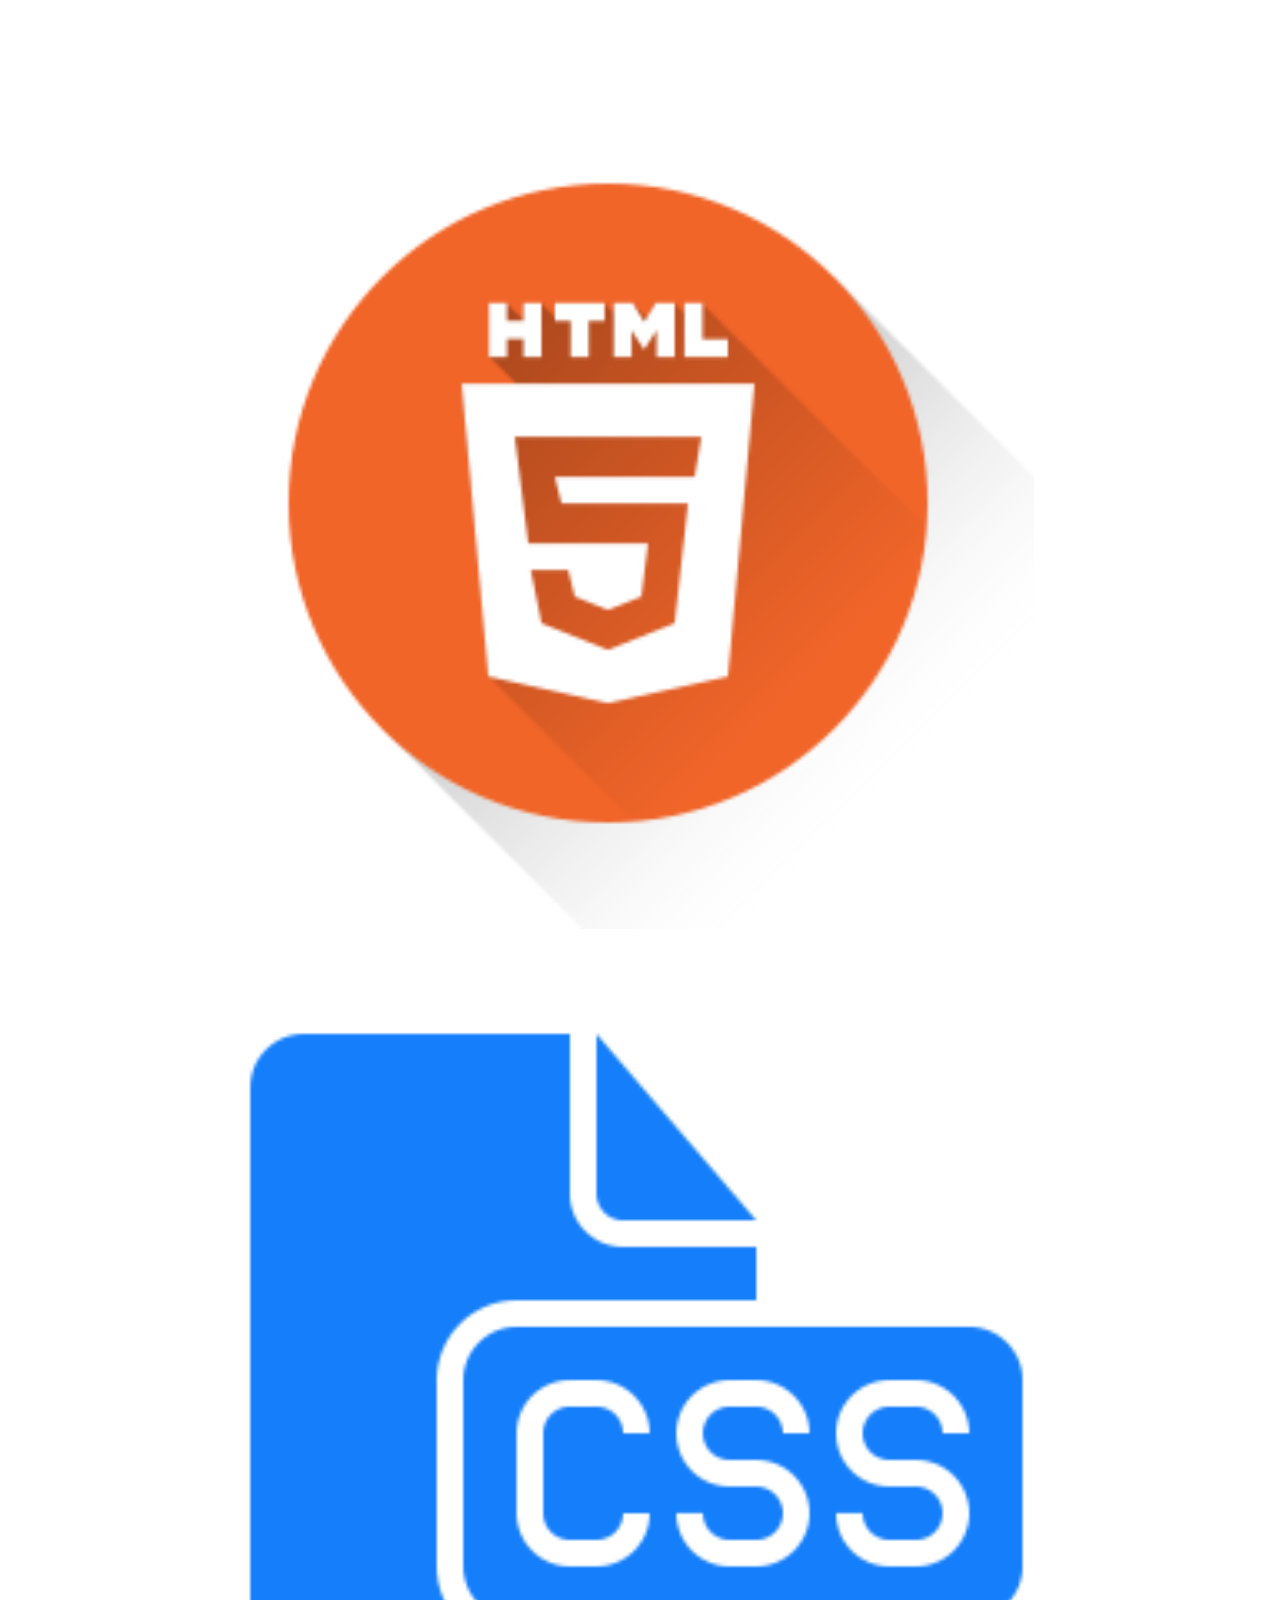
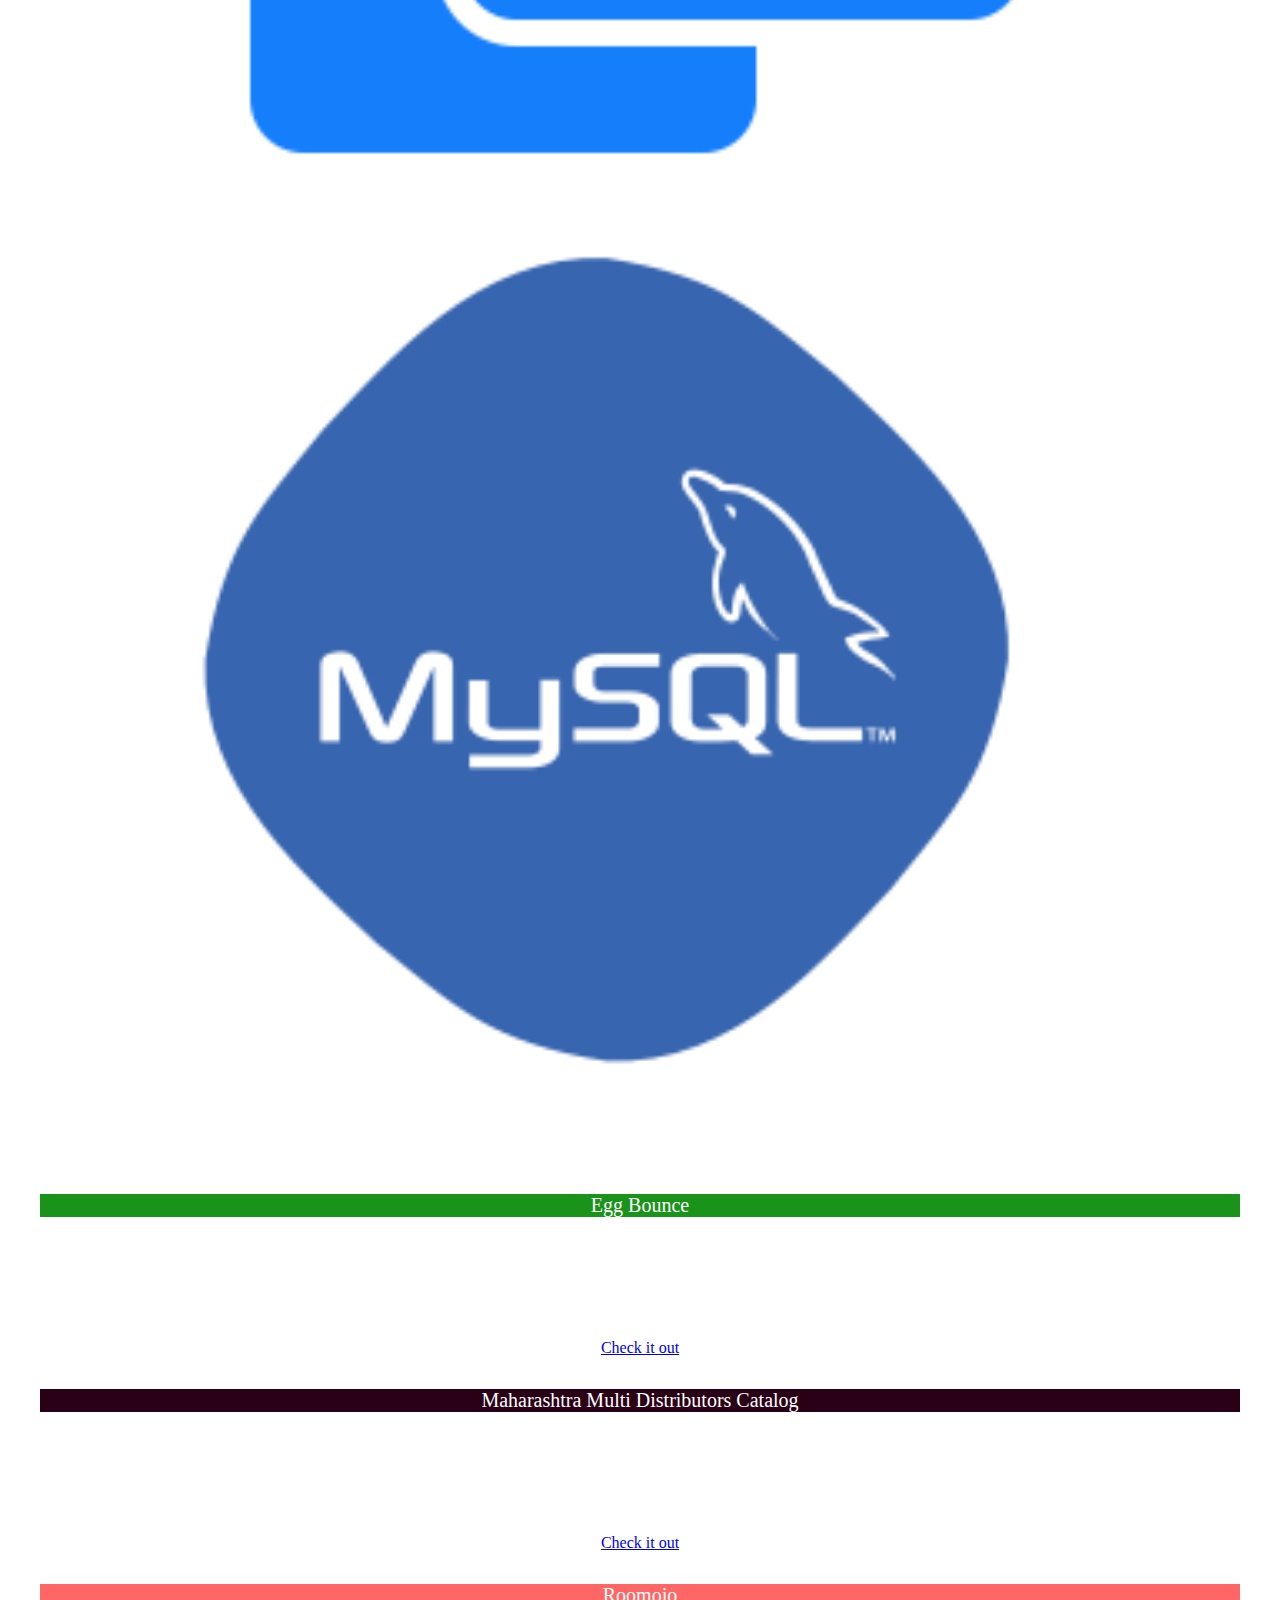
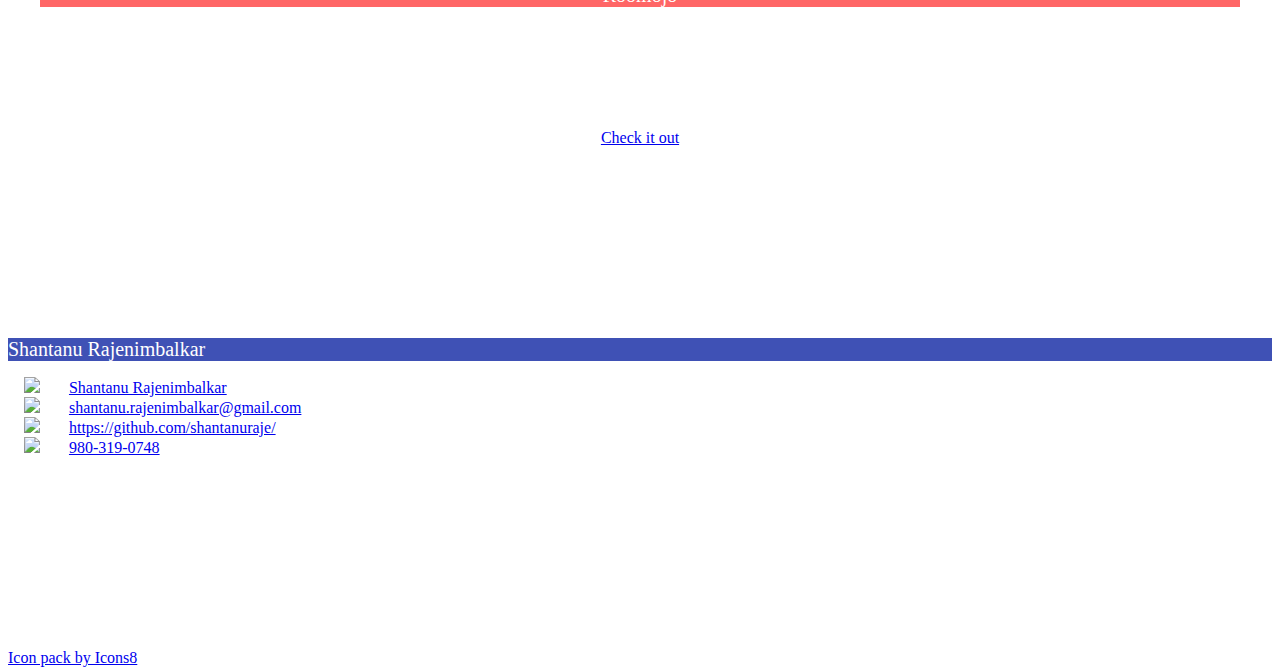
==== commit 4284c02b: "fixed small screen drawer" ====
--- a/index.html
+++ b/index.html
@@ -1,8 +1,8 @@
 <html>
 <link rel="stylesheet" href="https://fonts.googleapis.com/icon?family=Material+Icons">
 <link rel="stylesheet" href="https://code.getmdl.io/1.3.0/material.indigo-pink.min.css">
+<script defer src="https://code.getmdl.io/1.3.0/material.min.js"></script>
 <link rel="stylesheet" type="text/css" href="styles.css">
-<script defer src="https://code.getmdl.io/1.3.0/material.min.js"></script>
 <script src="main.js"></script>
 
 
@@ -29,7 +29,12 @@
             </div>
         </header>
         <div class="mdl-layout__drawer mdl-layout--small-screen-only">
-            <span class="mdl-layout-title">Shantanu Rajenimbalkar</span>
+            <span class="mdl-layout-title" id="drawer-title">Shantanu Rajenimbalkar</span>
+            <nav class="mdl-navigation">
+                    <a href="#home-section" class="mdl-navigation__link">Home</a>
+                    <a href="#portfolio-section" class="mdl-navigation__link">Portfolio</a>
+                    <a href="#contact-section" class="mdl-navigation__link">Contact</a>                    
+            </nav>
         </div>
         <main class="mdl-layout__content">
             <section class="mdl-layout__tab-panel is-active" id="home-section">
--- a/styles.css
+++ b/styles.css
@@ -19,6 +19,7 @@
   font-size: 1.2em;
 }
 .mdl-layout-title{
+  color: white;
   font-size: 2em;
 }
 #technology-images, #language-images{
@@ -65,6 +66,9 @@
 #contact-card-title{
   background-color: rgb(63,81,181);
 }
+.mdl-layout__drawer{
+  background-color: rgb(63,81,181);
+}
 .checkout-button{
   height: 50px;
 }
@@ -90,4 +94,10 @@
 }
 .mdl-list__item{
   padding: 0;
+}
+#drawer-title{
+  font-size: 1.3em;
+}
+.mdl-navigation__link{
+ color: white;
 }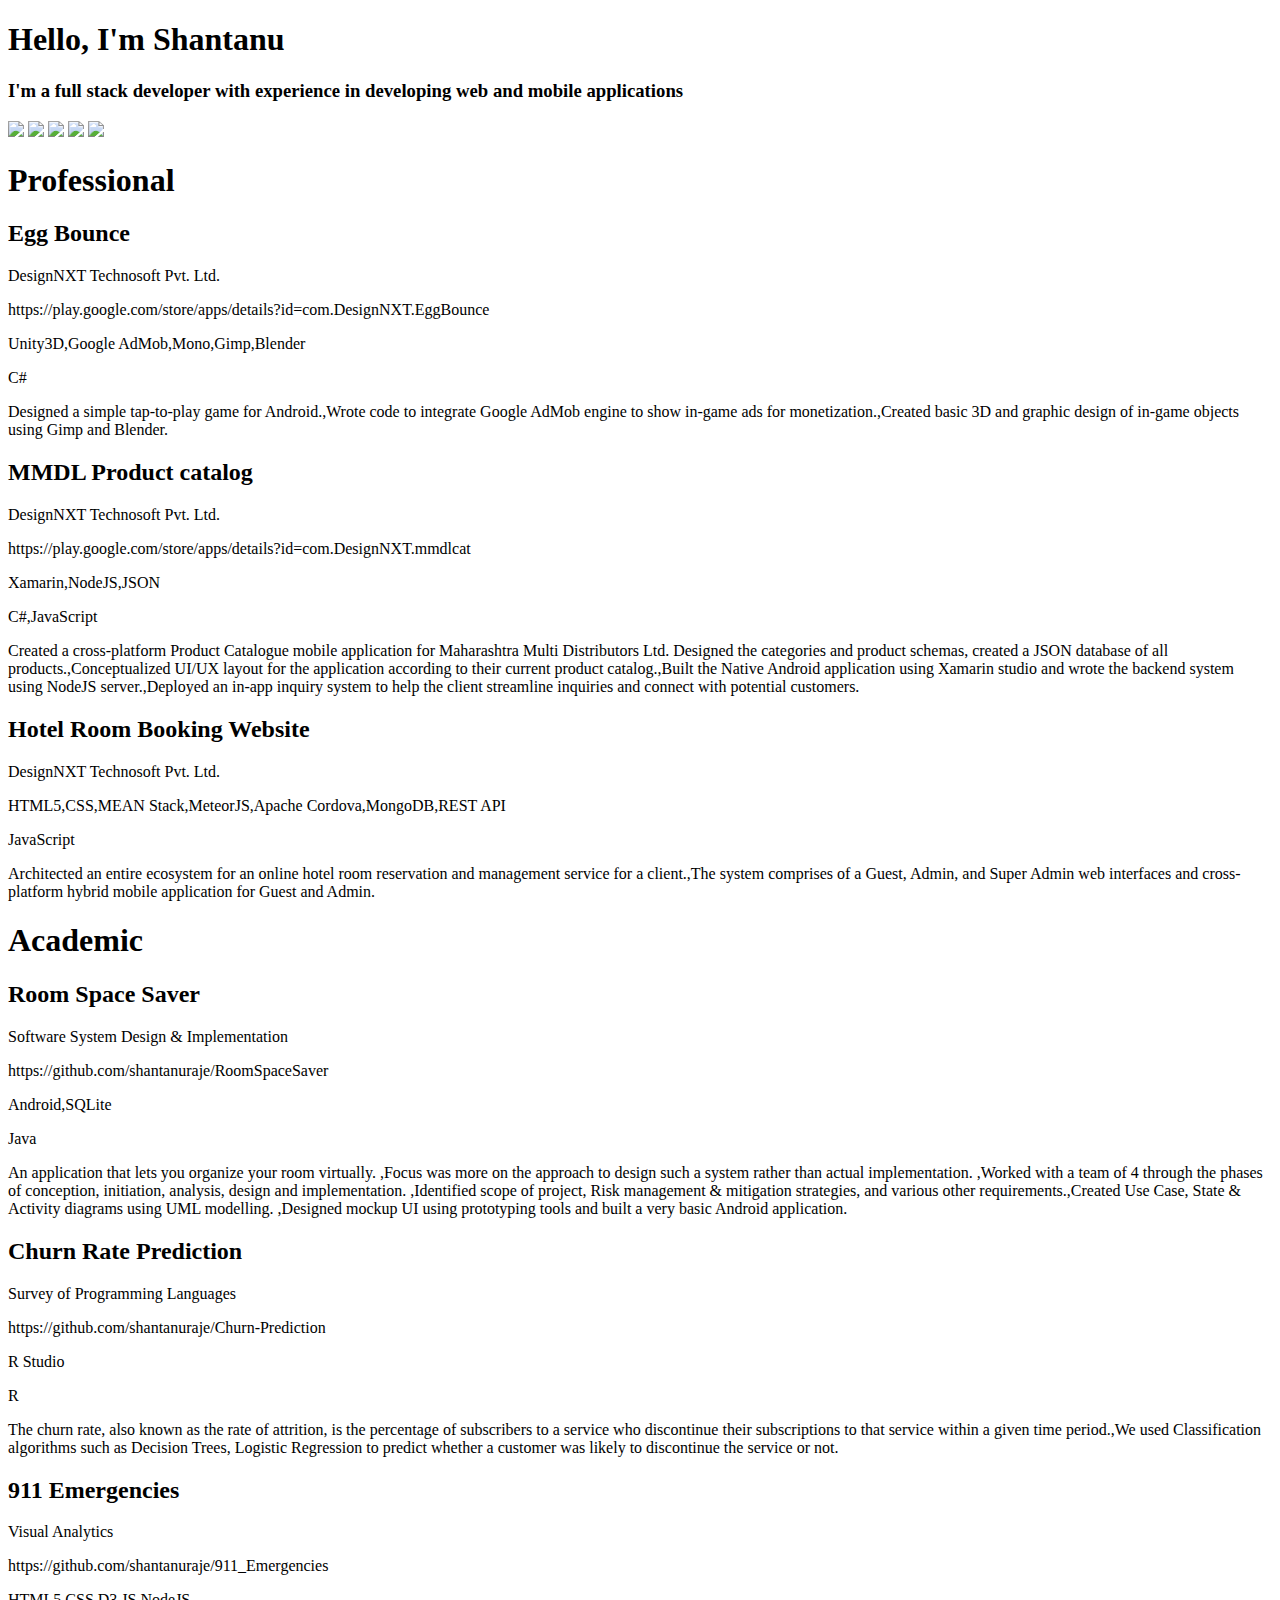
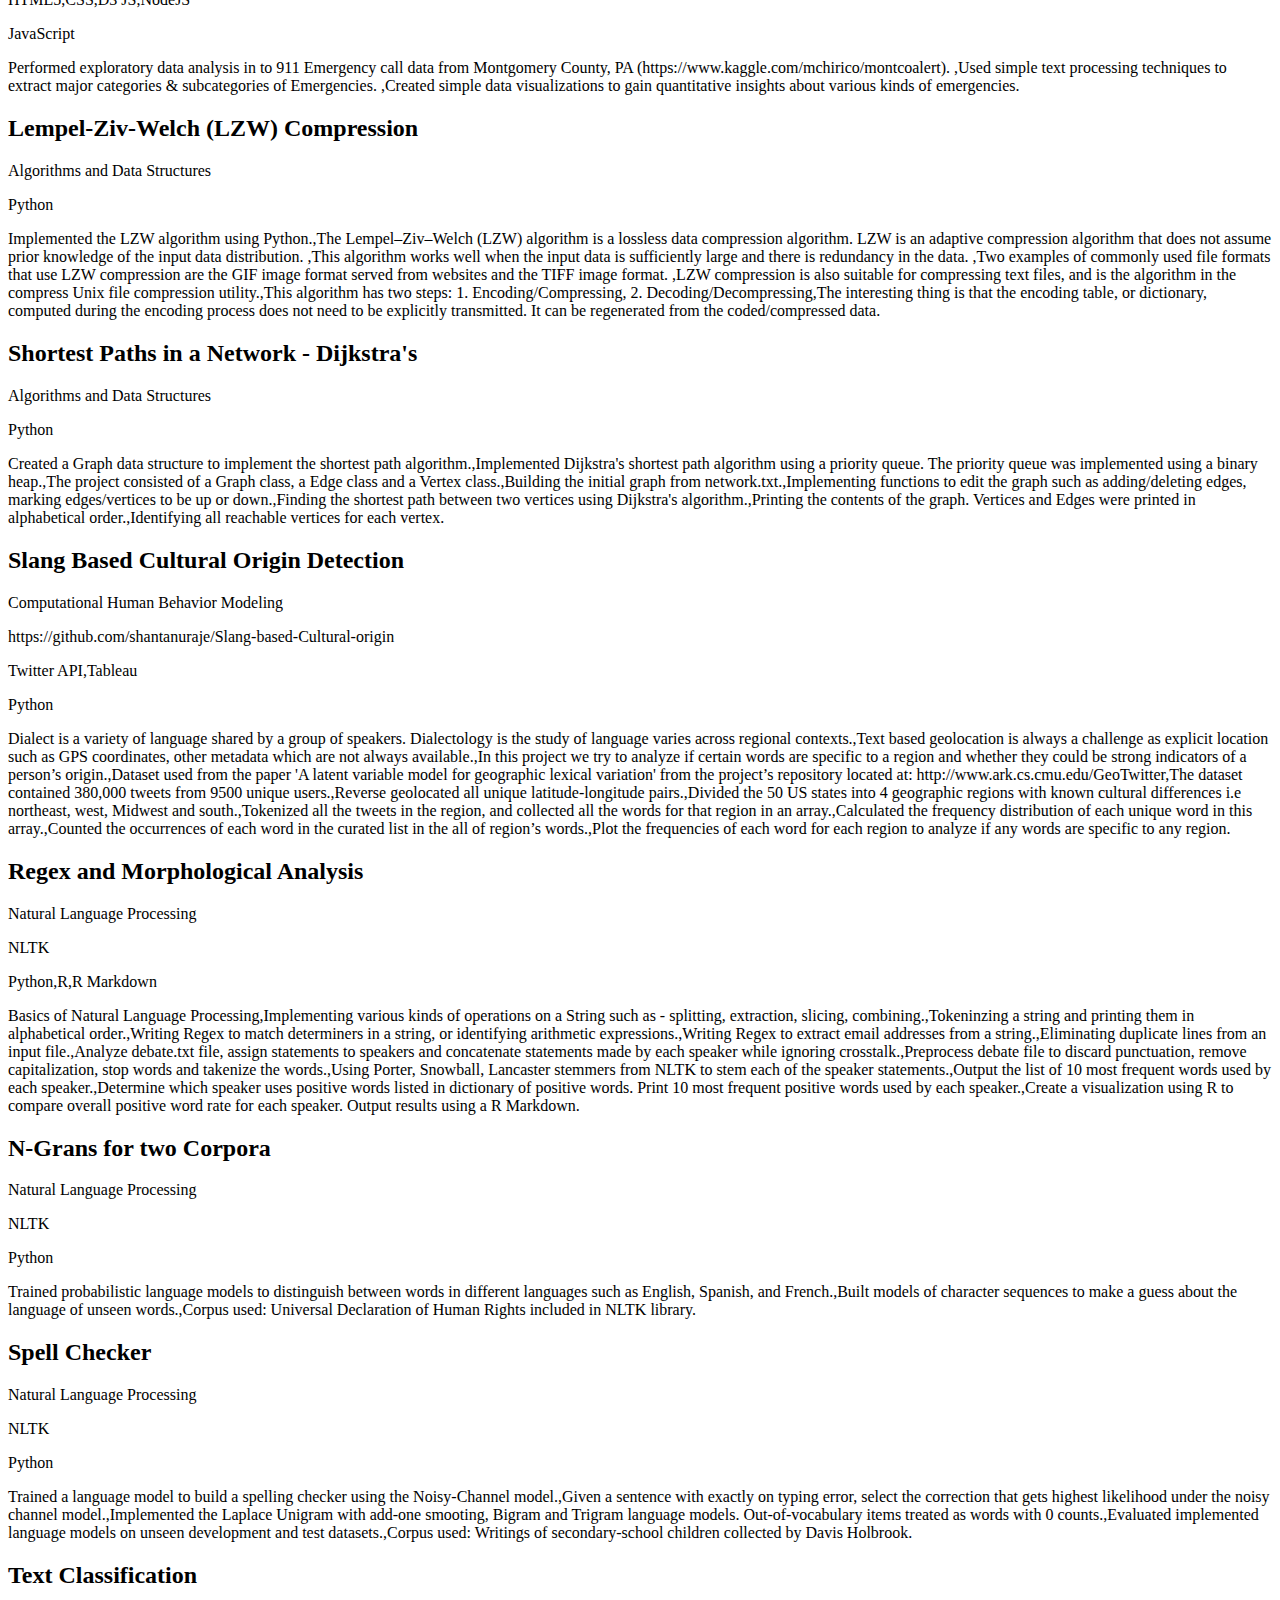
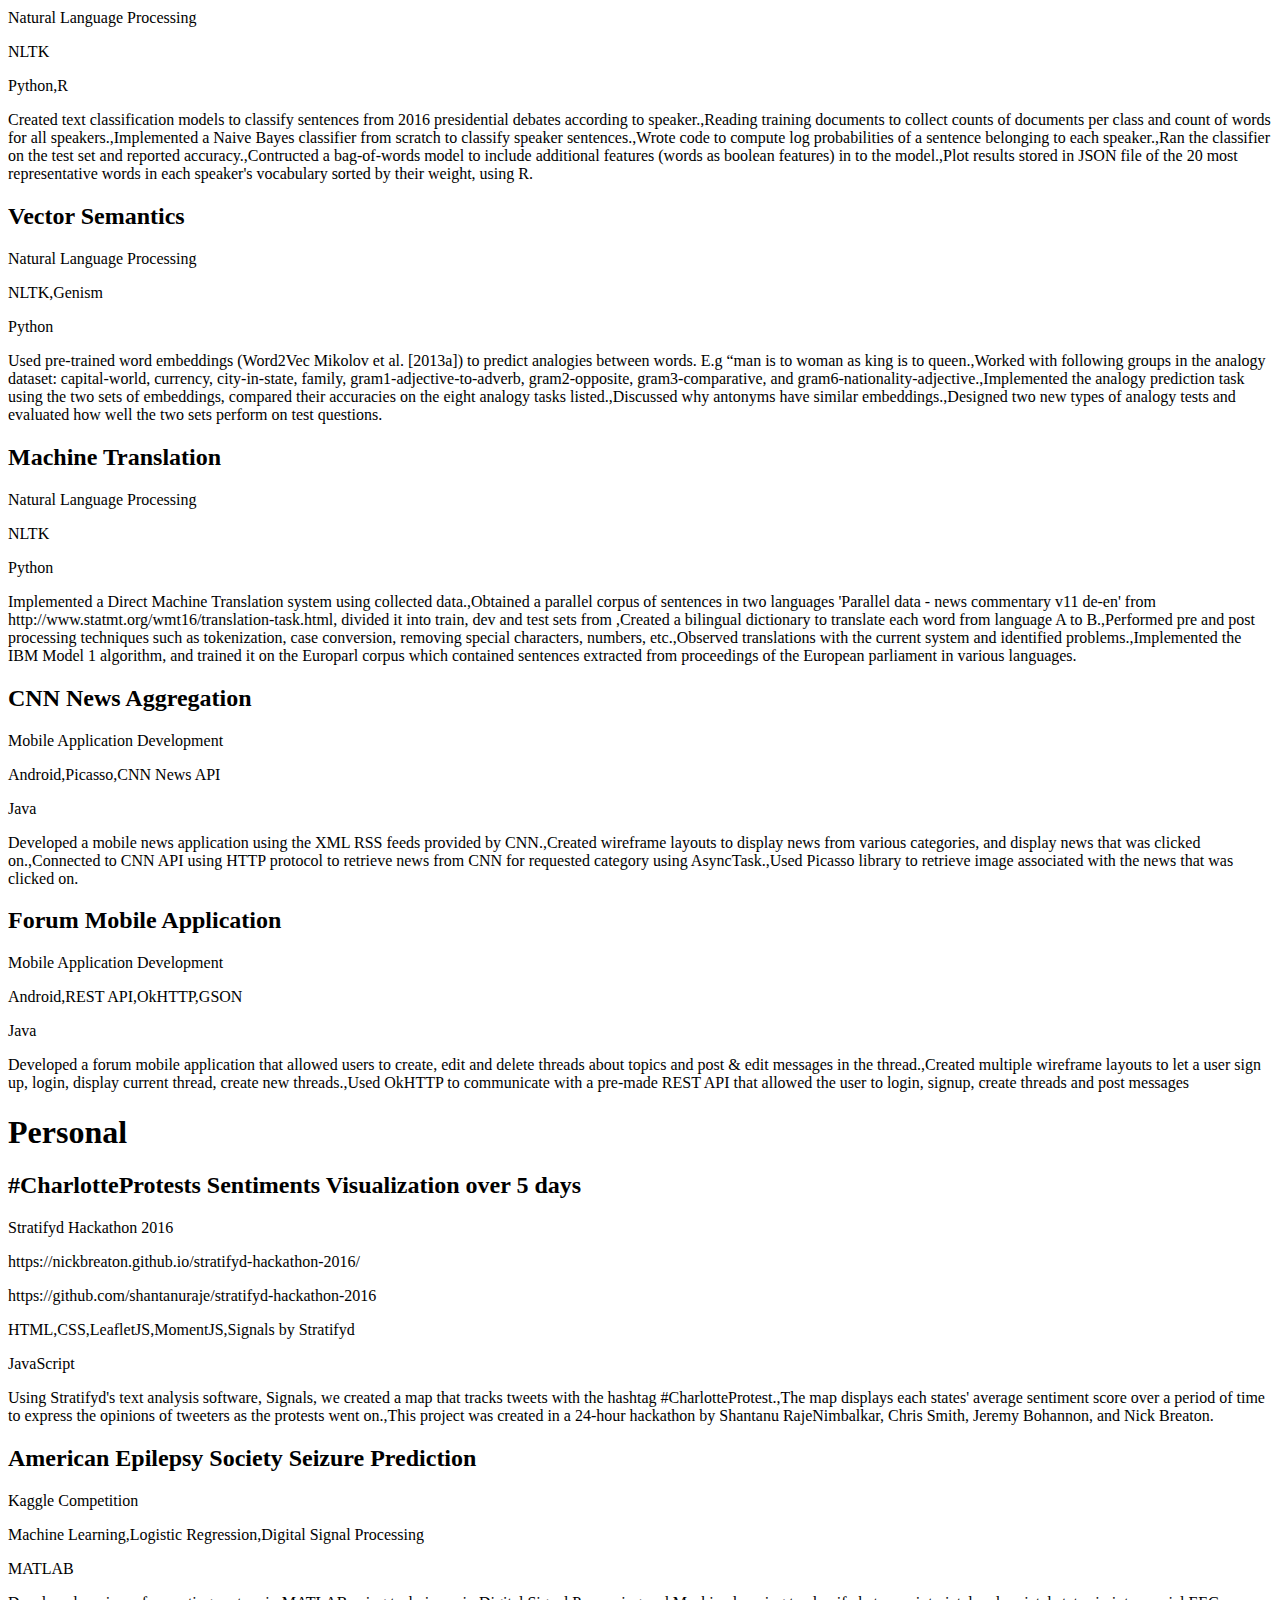
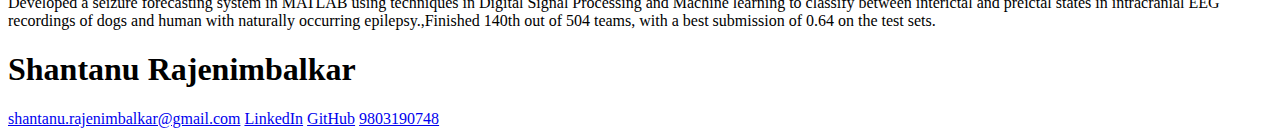
==== commit 39d16d56: "new projects added, new html layout done" ====
--- a/index.html
+++ b/index.html
@@ -1,300 +1,42 @@
+<!DOCTYPE html>
 <html>
-<link rel="stylesheet" href="https://fonts.googleapis.com/icon?family=Material+Icons">
-<link rel="stylesheet" href="https://code.getmdl.io/1.3.0/material.indigo-pink.min.css">
-<script defer src="https://code.getmdl.io/1.3.0/material.min.js"></script>
-<link rel="stylesheet" type="text/css" href="styles.css">
-<script src="main.js"></script>
-
 
 <head>
-    <title>Shantanu RajeNimbalkar</title>
-    <meta name="viewport" content="width=device-width, initial-scale=1" />
-
+    <meta charset="utf-8" />
+    <meta http-equiv="X-UA-Compatible" content="IE=edge">
+    <title>Shantanu Rajenimbalkar</title>
+    <meta name="viewport" content="width=device-width, initial-scale=1">
+    <!-- <link rel="stylesheet" type="text/css" media="screen" href="main.css" /> -->
+    <script src="new.js"></script>
 </head>
 
 <body>
-    <!-- Simple header with fixed tabs. -->
-    <div class="mdl-layout mdl-js-layout mdl-layout--fixed-header
-            mdl-layout--fixed-tabs">
-        <header class="mdl-layout__header">
-            <!-- <div class="mdl-layout__header-row"> -->
-            <!-- Title -->
-            <!-- <span class="mdl-layout-title">Title</span> -->
-            <!-- </div> -->
-            <!-- Tabs -->
-            <div class="mdl-layout__tab-bar mdl-layout--large-screen-only mdl-js-ripple-effect">
-                <a href="#home-section" class="mdl-layout__tab is-active">Home</a>
-                <a href="#portfolio-section" class="mdl-layout__tab">Portfolio</a>
-                <a href="#contact-section" class="mdl-layout__tab">Contact</a>
-            </div>
-        </header>
-        <div class="mdl-layout__drawer mdl-layout--small-screen-only">
-            <span class="mdl-layout-title" id="drawer-title">Shantanu Rajenimbalkar</span>
-            <nav class="mdl-navigation">
-                    <a href="#home-section" class="mdl-navigation__link">Home</a>
-                    <a href="#portfolio-section" class="mdl-navigation__link">Portfolio</a>
-                    <a href="#contact-section" class="mdl-navigation__link">Contact</a>                    
-            </nav>
+    <div id="main">
+        <div id="message">
+            <h1>Hello, I'm Shantanu</h1>
+            <h3>I'm a full stack developer with experience in developing web and mobile applications</h3>
         </div>
-        <main class="mdl-layout__content">
-            <section class="mdl-layout__tab-panel is-active" id="home-section">
-                <div class="page-content">
-                    <!-- Your content goes here -->
-                    <div id="home">
-                        <div class="page-content">
-                            <div id="home">
-                                <h3>Hello, I'm Shantanu</h3>
-                                <h1>I'm a full stack developer with experience in developing web and mobile applications</h1>
-                            </div>
 
-                        </div>
-                        <div id="about">
-                            <span class="mdl-layout-title">Technologies</span>
-                            <div class="mdl-grid" id="language-images">
-                                <div class="tech-text mdl-cell mdl-cell--1-col">
-                                    <img class="technologies" src="images/technology-icons/if_1416364765_java_coffee_x_cup_application_369797.png">Java</div>
-                                <div class="tech-text mdl-cell mdl-cell--1-col">
-                                    <img class="technologies" src="images/technology-icons/if_nodejs-512_339733.png">Javascript</div>
-                                <div class="tech-text mdl-cell mdl-cell--1-col">
-                                    <img class="technologies" src="images/technology-icons/if_Python_logo_282809.png">Python</div>
+        <div id="technologies">
+                <img src="https://png.icons8.com/color/96/000000/java-coffee-cup-logo.png">
+                <img src="https://png.icons8.com/ios/96/000000/javascript-filled.png">
+                <img src="https://png.icons8.com/color/96/000000/python.png">
+                <img src="https://png.icons8.com/ios/96/000000/c-sharp-logo-filled.png">
+                <img src="https://png.icons8.com/color/96/000000/mongodb.png">
+        </div>
 
+    </div>
 
-                            </div>
+    </div>
+    <div id="projects"></div>
+    <div id="contact">
+        <h1>Shantanu Rajenimbalkar</h1>
+        <a href="mailto:shantanu.rajenimbalkar@gmail.com">shantanu.rajenimbalkar@gmail.com</a>
+        <a href="http://www.linkedin.com/in/shantanurajenimbalkar">LinkedIn</a>
+        <a href="http://github.com/shantanuraje">GitHub</a>
+        <a href="tel:+19803190748">9803190748</a>
+    </div>
 
-                            <div class="mdl-grid" id="technology-images">
-                                <div class="tech-text mdl-cell mdl-cell--1-col">
-                                    <img class="technologies" src="images/technology-icons/if_android_1010034.png">Android</div>
-                                <div class="tech-text mdl-cell mdl-cell--1-col">
-                                    <img class="technologies" src="images/technology-icons/if_angular_1145600.png">Angular</div>
-                                <div class="tech-text mdl-cell mdl-cell--1-col">
-                                    <img class="technologies" src="images/technology-icons/if_html5_313112.png">HTML5</div>
-                                <div class="tech-text mdl-cell mdl-cell--1-col">
-                                    <img class="technologies" src="images/technology-icons/if_icon-77-document-file-css_315874.png">CSS</div>
-                                <div class="tech-text mdl-cell mdl-cell--1-col">
-                                    <img class="technologies" src="images/technology-icons/if_mysql_1322469.png">MySQL</div>
-                            </div>
-                        </div>
-                    </div>
-
-                </div>
-            </section>
-            <section class="mdl-layout__tab-panel" id="portfolio-section">
-                <div class="page-content">
-                    <!-- Your content goes here -->
-                    <div id="portfolio">
-                        <!-- <span class="mdl-layout-title">Projects</span> -->
-                        <div class="mdl-grid" id="project-cards">
-                            <div class="mdl-cell mdl-card mdl-shadow--4dp mdl-cell--4-col">
-                                <div class="mdl-card__title" id="eggbounce-card-title">
-                                    Egg Bounce
-                                </div>
-
-                                <!-- <div class="mdl-card__media">
-                                  <img src="images/projects/eggbounce-card-image.PNG" class="project-card-images">
-                              </div> -->
-
-                                <div class="mdl-card__supporting-text mdl-card--expand" id="project-supporting-text">
-                                    <ul>
-                                        <li>A simple tap-to-play game for Android using Unity3D game engine.</li>
-                                        <li>Created basic 3D and graphic design of in-game objects using Gimp and Blender.</li>
-                                        <li>Wrote code to integrate google ad engine to show in-game ads for monetization.</li>
-                                        <li>Currently has 100k+ installs and an average rating of 4.</li>
-                                    </ul>
-                                    <span class="mdl-chip">
-                                        <span class="mdl-chip__text">C#</span>
-                                    </span>
-                                    <span class="mdl-chip">
-                                        <span class="mdl-chip__text">Unity3D</span>
-                                    </span>
-                                    <span class="mdl-chip">
-                                        <span class="mdl-chip__text">Blender</span>
-                                    </span>
-                                    <span class="mdl-chip">
-                                        <span class="mdl-chip__text">Gimp</span>
-                                    </span>
-                                    <span class="mdl-chip">
-                                        <span class="mdl-chip__text">Google AdMob</span>
-                                    </span>
-                                    <span class="mdl-chip">
-                                        <span class="mdl-chip__text">Gimp</span>
-                                    </span>
-                                    <span class="mdl-chip">
-                                        <span class="mdl-chip__text">Android OS game</span>
-                                    </span>
-                                    <div class="mdl-layout-spacer"></div>
-                                    <div class="mdl-layout-spacer"></div>
-                                </div>
-
-                                <!-- Action Elements using class "mdl-card__actions"-->
-                                <div class="mdl-card__actions mdl-card--border checkout-button">
-                                    <!-- Border added using class "mdl-card--border"-->
-
-                                    <a class="mdl-button mdl-button--colored mdl-js-button mdl-js-ripple-effect" href="https://play.google.com/store/apps/details?id=com.DesignNXT.EggBounce"
-                                        target="_blank">
-                                        <!-- Button with ripple Effect-->
-                                        Check it out
-                                    </a>
-
-                                </div>
-                            </div>
-                            <div class="mdl-cell mdl-card mdl-shadow--4dp  mdl-cell--4-col">
-                                <div class="mdl-card__title" id="mmdl-card-title">
-                                    Maharashtra Multi Distributors Catalog
-                                </div>
-
-                                <!-- <div class="mdl-card__media">
-                                  <img src="images/projects/mmdl-card-image.PNG" class="project-card-images">
-                              </div> -->
-
-                                <div class="mdl-card__supporting-text mdl-card--expand" id="project-supporting-text">
-                                    <ul>
-                                        <li>A cross-platform Product Catalogue mobile application for Maharashtra Multi Distributors
-                                            Ltd.
-                                        </li>
-                                        <li>Designed the categories and product schemas, created a JSON database of all products.</li>
-                                        <li>Conceptualized UI/UX layout for the application according to their current product
-                                            catalogue as well as wrote the backend system using NodeJS server.</li>
-                                        <li>Deployed a in-app enquiry system to help the client streamline enquiries and connect
-                                            with potential customers.</li>
-                                    </ul>
-                                    <span class="mdl-chip">
-                                        <span class="mdl-chip__text">C#</span>
-                                    </span>
-                                    <span class="mdl-chip">
-                                        <span class="mdl-chip__text">Xamarin</span>
-                                    </span>
-                                    <span class="mdl-chip">
-                                        <span class="mdl-chip__text">Android application</span>
-                                    </span>
-                                    <span class="mdl-chip">
-                                        <span class="mdl-chip__text">Cross Platorm</span>
-                                    </span>
-                                    <span class="mdl-chip">
-                                        <span class="mdl-chip__text">JSON</span>
-                                    </span>
-                                    <span class="mdl-chip">
-                                        <span class="mdl-chip__text">Corel Draw</span>
-                                    </span>
-                                </div>
-
-                                <!-- Action Elements using class "mdl-card__actions"-->
-                                <div class="mdl-card__actions mdl-card--border checkout-button">
-                                    <!-- Border added using class "mdl-card--border"-->
-
-                                    <a class="mdl-button mdl-button--colored mdl-js-button mdl-js-ripple-effect" href="https://play.google.com/store/apps/details?id=com.DesignNXT.mmdlcat"
-                                        target="_blank">
-                                        <!-- Button with ripple Effect-->
-                                        Check it out
-                                    </a>
-
-                                </div>
-                            </div>
-                            <div class="mdl-cell mdl-card mdl-cell--4-col">
-                                <div class="mdl-card__title" id="roomojo-card-title">
-                                    Roomojo
-                                </div>
-
-                                <div class="mdl-card__media">
-
-                                </div>
-
-                                <div class="mdl-card__supporting-text mdl-card--expand" id="project-supporting-text">
-                                    <ul>
-                                        <li>Developed the entire ecosystem of Roomojo using Meteor JS and Cordova</li>
-                                        <li>Architected the booking and management schemas incorporating client specifications</li>
-                                        <li>Provided an additional mobile application for the clients for real time inventory
-                                            management </li>
-                                        <li>Product deployed in July 2015 with comprehensive end-user documentation</li>
-                                    </ul>
-                                    <span class="mdl-chip">
-                                        <span class="mdl-chip__text">Javascript</span>
-                                    </span>
-                                    <span class="mdl-chip">
-                                        <span class="mdl-chip__text">MeteorJS</span>
-                                    </span>
-                                    <span class="mdl-chip">
-                                        <span class="mdl-chip__text">Apache Cordova</span>
-                                    </span>
-                                    <span class="mdl-chip">
-                                        <span class="mdl-chip__text">MongoDB</span>
-                                    </span>
-                                </div>
-
-                                <!-- Action Elements using class "mdl-card__actions"-->
-                                <div class="mdl-card__actions mdl-card--border checkout-button">
-                                    <!-- Border added using class "mdl-card--border"-->
-
-                                    <a class="mdl-button mdl-button--colored mdl-js-button mdl-js-ripple-effect" href="https://roomojo.com" target="_blank">
-                                        <!-- Button with ripple Effect-->
-                                        Check it out
-                                    </a>
-
-                                </div>
-                            </div>
-                        </div>
-                    </div>
-                </div>
-            </section>
-            <section class="mdl-layout__tab-panel" id="contact-section">
-                <div class="page-content">
-                    <div id="contact-card">
-                        <!-- Your content goes here -->
-                        <div class="mdl-cell mdl-card mdl-cell--6-col mdl-cell--3-offset">
-                            <div class="mdl-card__title" id="contact-card-title">
-                                Shantanu Rajenimbalkar
-                            </div>
-
-                            <div class="mdl-card__media">
-
-                            </div>
-
-                            <div class="mdl-card__supporting-text" id="contact-supporting-text">
-                                <ul class="demo-list-icon mdl-list">
-                                    <li class="mdl-list__item">
-                                        <span class="mdl-list__item-primary-content">
-                                            <img src="https://png.icons8.com/color/50/000000/linkedin.png">
-                                            <a class="contact-links" href="http://www.linkedin.com/in/shantanurajenimbalkar">Shantanu Rajenimbalkar</a>
-                                        </span>
-                                    </li>
-                                    <li class="mdl-list__item">
-                                        <span class="mdl-list__item-primary-content">
-                                            <img src="https://png.icons8.com/color/50/000000/gmail.png">
-                                            <a class="contact-links" href="mailto:shantanu.rajenimbalkar@gmail.com">shantanu.rajenimbalkar@gmail.com</a>
-                                        </span>
-                                    </li>
-                                    <li class="mdl-list__item">
-                                        <span class="mdl-list__item-primary-content">
-                                            <img src="https://png.icons8.com/color/50/000000/github.png">
-                                            <a class="contact-links" href="https://github.com/shantanuraje/" target="_blank">https://github.com/shantanuraje/</a>
-                                        </span>
-                                    </li>
-                                    <li class="mdl-list__item">
-                                        <span class="mdl-list__item-primary-content">
-                                            <img src="https://png.icons8.com/office/40/000000/two-smartphones.png">
-                                            <a class="contact-links" href="tel:1-980-319-0748">  980-319-0748</a>
-                                        </span>
-                                    </li>
-                                </ul>
-                            </div>
-
-                            <!-- Action Elements using class "mdl-card__actions"-->
-                            <div class="mdl-card__actions mdl-card--border checkout-button">
-                                <!-- Border added using class "mdl-card--border"-->
-                                <!-- <a class="mdl-button mdl-button--colored mdl-js-button mdl-js-ripple-effect" href="https://roomojo.com" target="_blank"> -->
-                                <!-- Button with ripple Effect-->
-                                <!-- Check it out -->
-                                <!-- </a> -->
-
-                            </div>
-                        </div>
-
-                    </div>
-                </div>
-                <a href="https://icons8.com">Icon pack by Icons8</a>
-
-            </section>
-        </main>
-    </div>
 </body>
 
 </html>